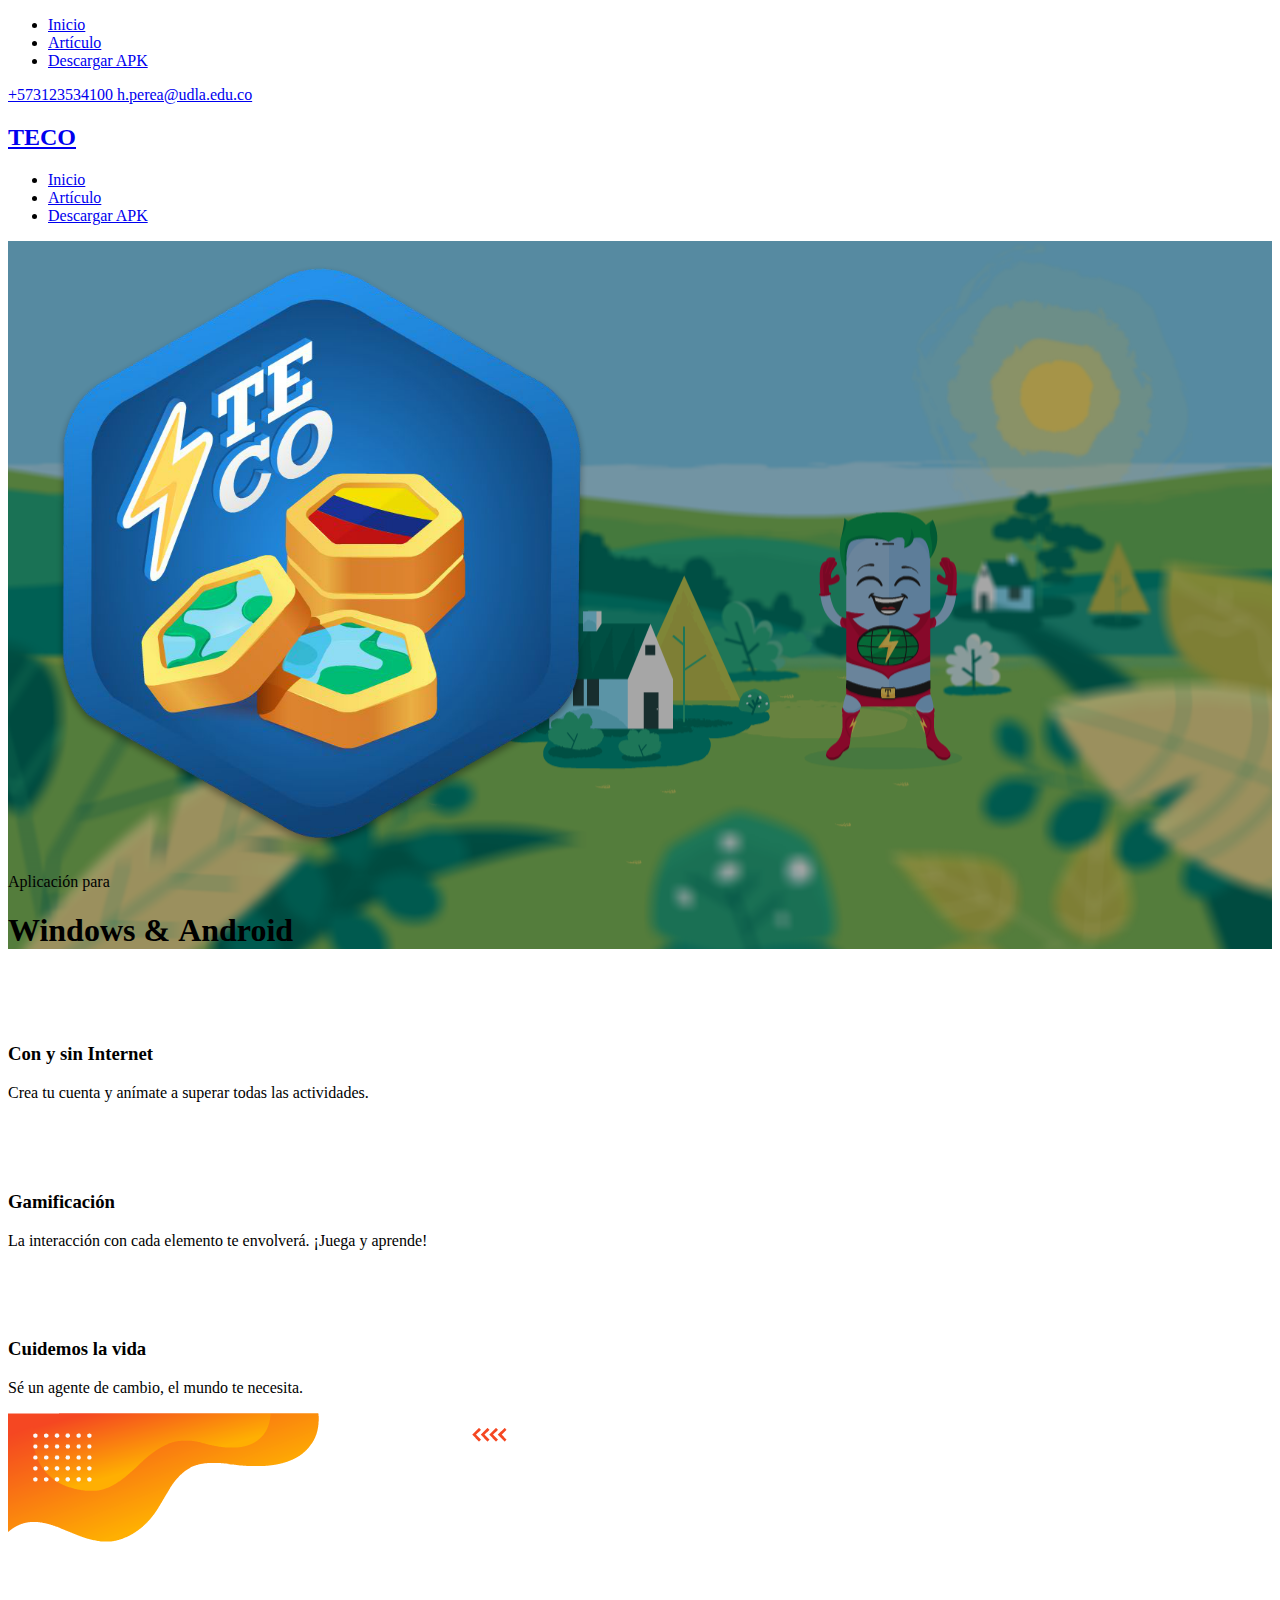
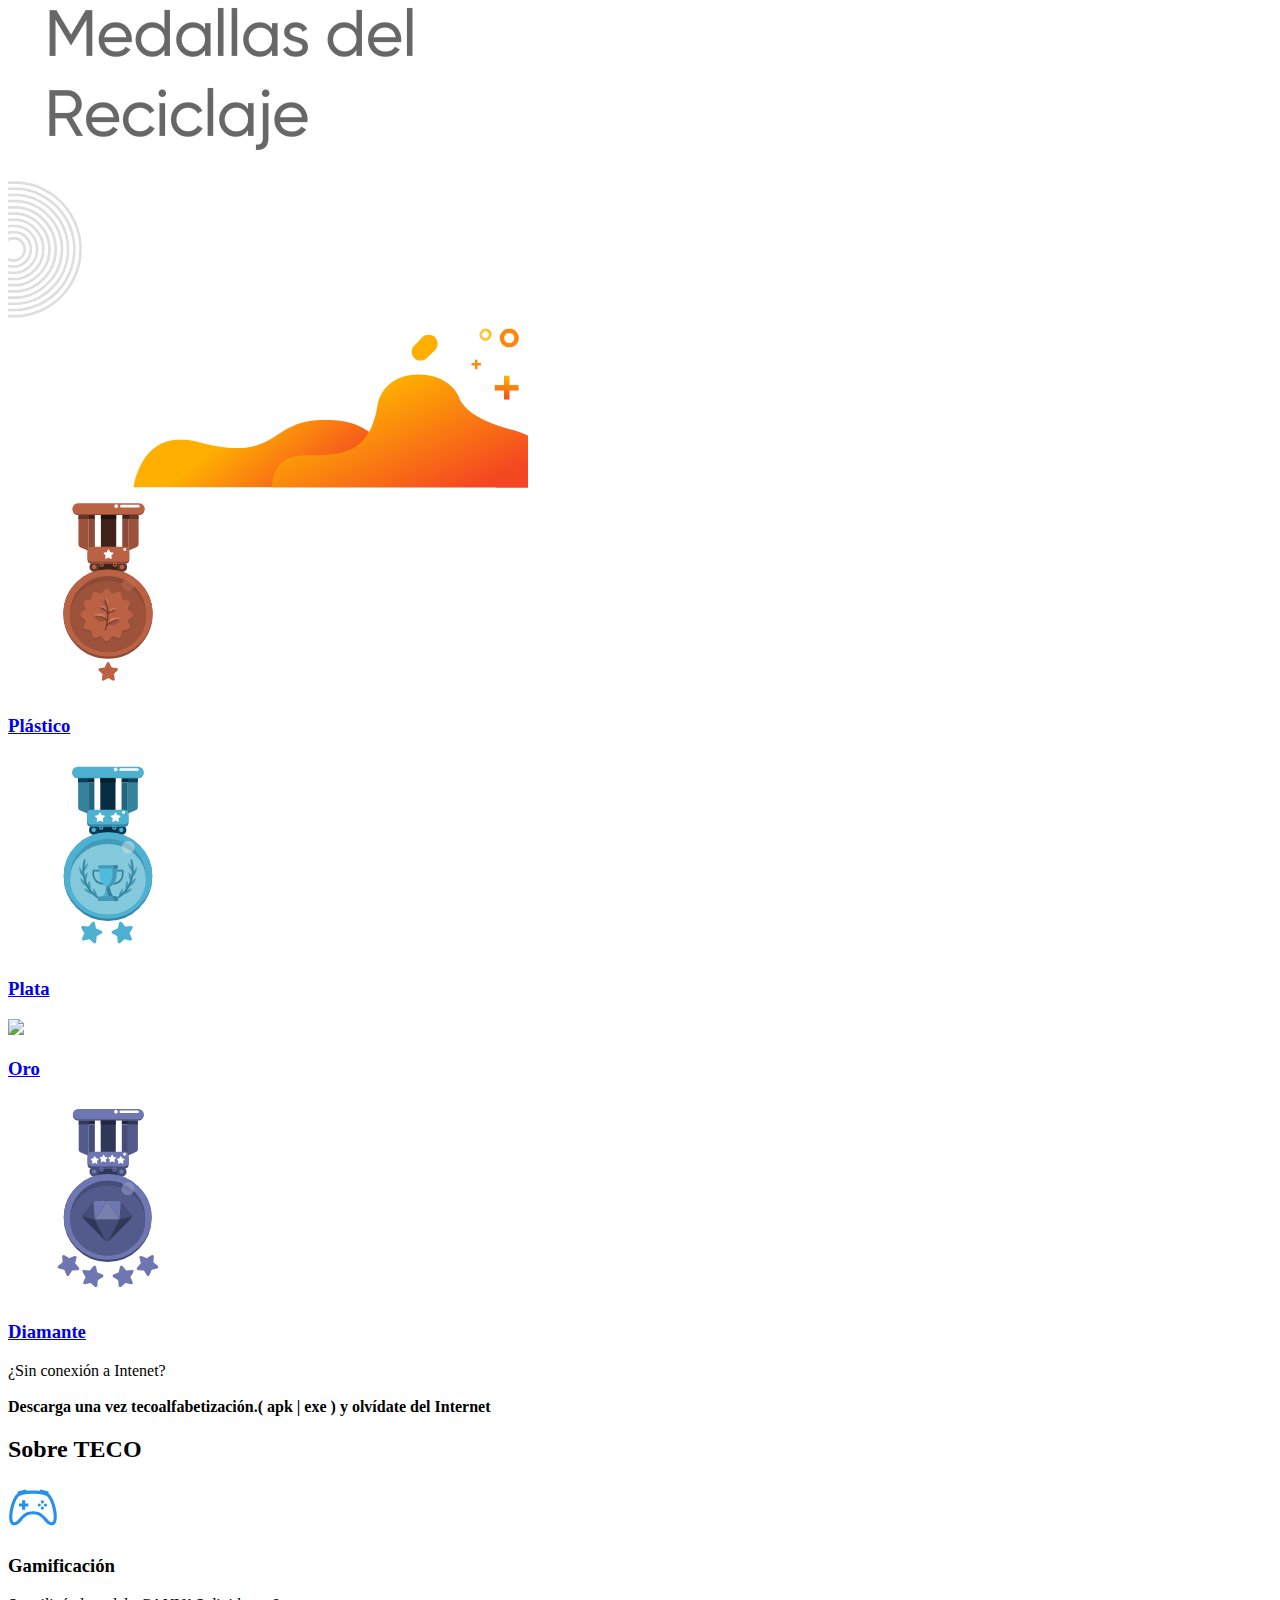
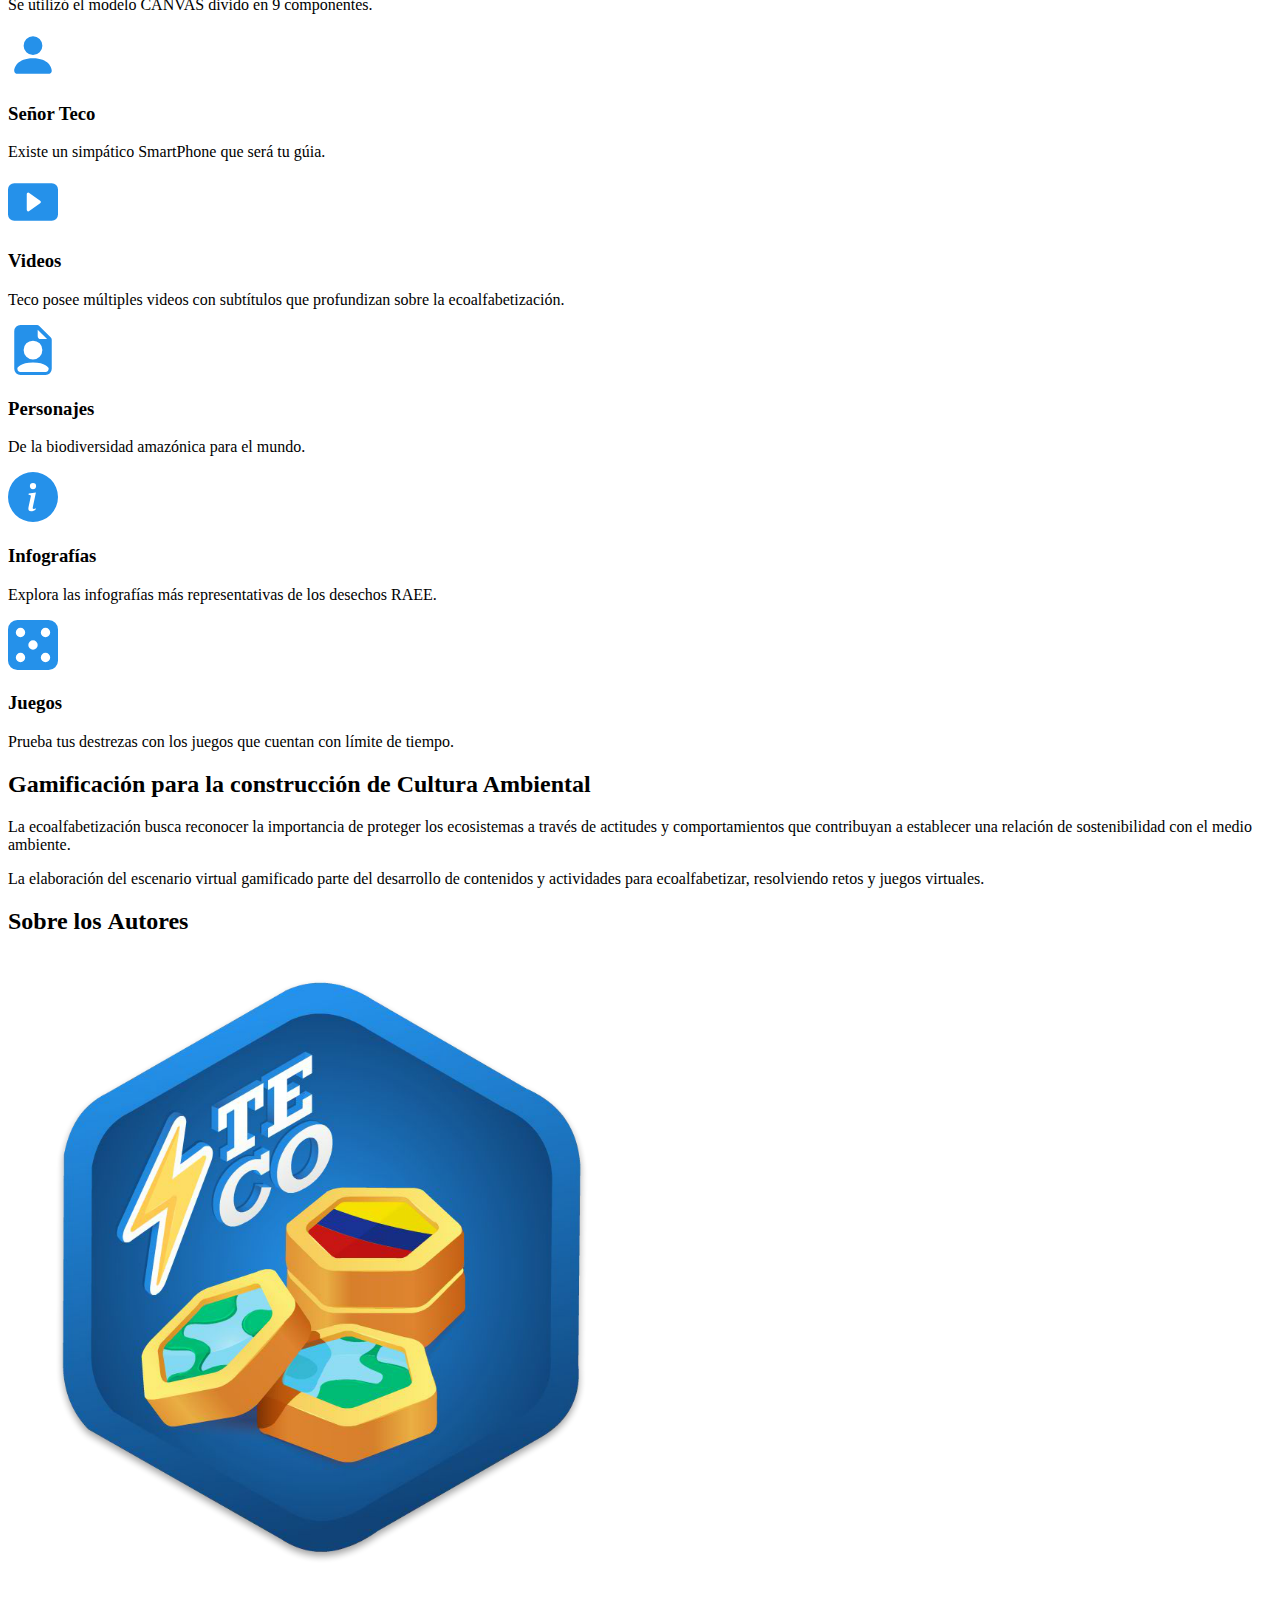
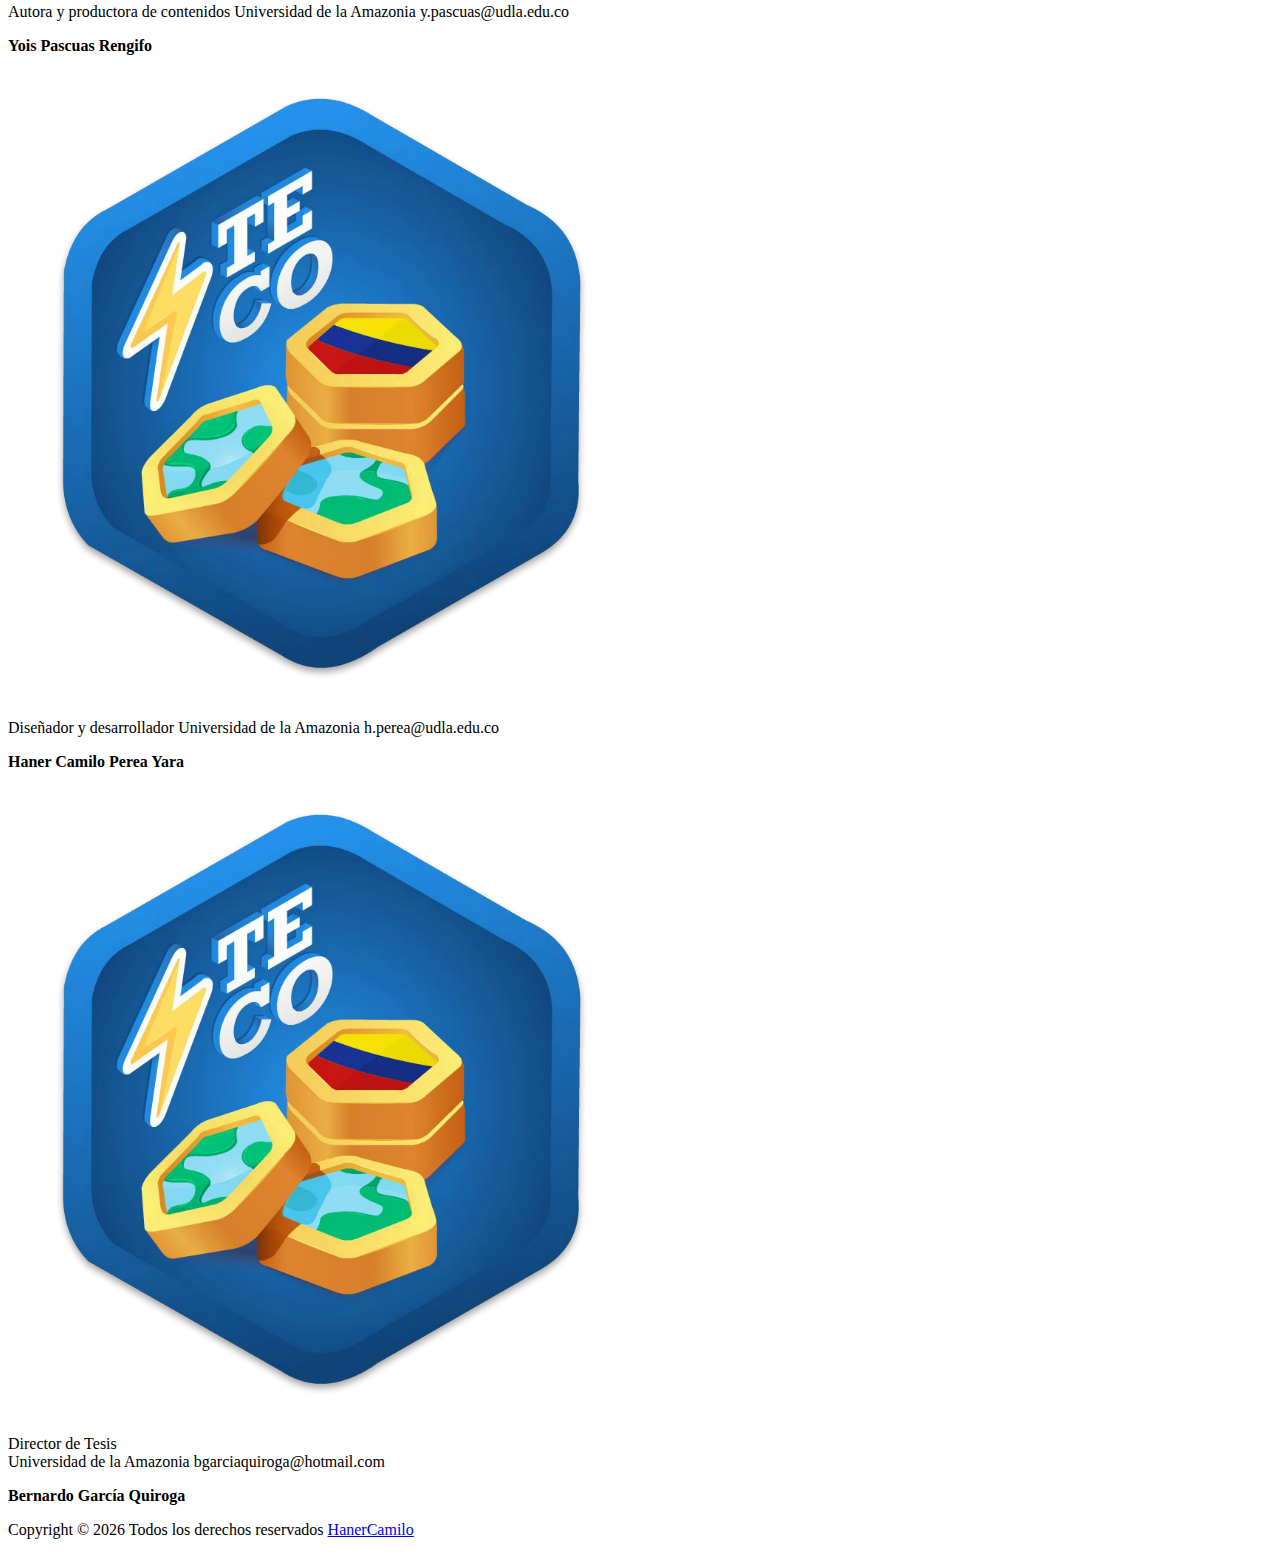
==== index.html @ e85d6a64 "First" ====
<!DOCTYPE html>
<html lang="en">

<head>
    <title>Tecoalfabetización</title>
    <meta charset="utf-8">
    <meta name="viewport" content="width=device-width, initial-scale=1, shrink-to-fit=no">
    <meta name="viewport" content="width=device-width, initial-scale=1.0">
    <title>Document</title>
</head>

<body>
    <script language="javascript">
        document.write(unescape('%3C%21%44%4F%43%54%59%50%45%20%68%74%6D%6C%3E%0A%3C%68%74%6D%6C%20%6C%61%6E%67%3D%22%65%6E%22%3E%0A%0A%3C%68%65%61%64%3E%0A%20%20%3C%74%69%74%6C%65%3E%74%65%63%6F%61%6C%66%61%62%65%74%69%7A%61%63%69%F3%6E%3C%2F%74%69%74%6C%65%3E%0A%20%20%3C%6D%65%74%61%20%63%68%61%72%73%65%74%3D%22%75%74%66%2D%38%22%3E%0A%20%20%3C%6D%65%74%61%20%6E%61%6D%65%3D%22%76%69%65%77%70%6F%72%74%22%20%63%6F%6E%74%65%6E%74%3D%22%77%69%64%74%68%3D%64%65%76%69%63%65%2D%77%69%64%74%68%2C%20%69%6E%69%74%69%61%6C%2D%73%63%61%6C%65%3D%31%2C%20%73%68%72%69%6E%6B%2D%74%6F%2D%66%69%74%3D%6E%6F%22%3E%0A%0A%20%20%3C%6C%69%6E%6B%20%72%65%6C%3D%22%73%74%79%6C%65%73%68%65%65%74%22%20%68%72%65%66%3D%22%68%74%74%70%73%3A%2F%2F%66%6F%6E%74%73%2E%67%6F%6F%67%6C%65%61%70%69%73%2E%63%6F%6D%2F%63%73%73%3F%66%61%6D%69%6C%79%3D%4E%75%6E%69%74%6F%2B%53%61%6E%73%3A%32%30%30%2C%33%30%30%2C%34%30%30%2C%37%30%30%2C%39%30%30%22%3E%0A%20%20%3C%6C%69%6E%6B%20%72%65%6C%3D%22%73%74%79%6C%65%73%68%65%65%74%22%20%68%72%65%66%3D%22%66%6F%6E%74%73%2F%69%63%6F%6D%6F%6F%6E%2F%73%74%79%6C%65%2E%63%73%73%22%3E%0A%0A%20%20%3C%6C%69%6E%6B%20%72%65%6C%3D%22%73%74%79%6C%65%73%68%65%65%74%22%20%68%72%65%66%3D%22%63%73%73%2F%62%6F%6F%74%73%74%72%61%70%2E%6D%69%6E%2E%63%73%73%22%3E%0A%20%20%3C%6C%69%6E%6B%20%72%65%6C%3D%22%73%74%79%6C%65%73%68%65%65%74%22%20%68%72%65%66%3D%22%63%73%73%2F%6D%61%67%6E%69%66%69%63%2D%70%6F%70%75%70%2E%63%73%73%22%3E%0A%20%20%3C%6C%69%6E%6B%20%72%65%6C%3D%22%73%74%79%6C%65%73%68%65%65%74%22%20%68%72%65%66%3D%22%63%73%73%2F%6A%71%75%65%72%79%2D%75%69%2E%63%73%73%22%3E%0A%20%20%3C%6C%69%6E%6B%20%72%65%6C%3D%22%73%74%79%6C%65%73%68%65%65%74%22%20%68%72%65%66%3D%22%63%73%73%2F%6F%77%6C%2E%63%61%72%6F%75%73%65%6C%2E%6D%69%6E%2E%63%73%73%22%3E%0A%20%20%3C%6C%69%6E%6B%20%72%65%6C%3D%22%73%74%79%6C%65%73%68%65%65%74%22%20%68%72%65%66%3D%22%63%73%73%2F%6F%77%6C%2E%74%68%65%6D%65%2E%64%65%66%61%75%6C%74%2E%6D%69%6E%2E%63%73%73%22%3E%0A%20%20%3C%6C%69%6E%6B%20%72%65%6C%3D%22%73%74%79%6C%65%73%68%65%65%74%22%20%68%72%65%66%3D%22%63%73%73%2F%62%6F%6F%74%73%74%72%61%70%2D%64%61%74%65%70%69%63%6B%65%72%2E%63%73%73%22%3E%0A%0A%0A%20%20%3C%6C%69%6E%6B%20%72%65%6C%3D%22%73%74%79%6C%65%73%68%65%65%74%22%20%68%72%65%66%3D%22%66%6F%6E%74%73%2F%66%6C%61%74%69%63%6F%6E%2F%66%6F%6E%74%2F%66%6C%61%74%69%63%6F%6E%2E%63%73%73%22%3E%0A%0A%20%20%3C%6C%69%6E%6B%20%72%65%6C%3D%22%73%74%79%6C%65%73%68%65%65%74%22%20%68%72%65%66%3D%22%63%73%73%2F%61%6F%73%2E%63%73%73%22%3E%0A%0A%20%20%3C%6C%69%6E%6B%20%72%65%6C%3D%22%73%74%79%6C%65%73%68%65%65%74%22%20%68%72%65%66%3D%22%63%73%73%2F%73%74%79%6C%65%2E%63%73%73%22%3E%0A%0A%3C%2F%68%65%61%64%3E%0A%0A%3C%62%6F%64%79%3E%0A%0A%20%20%3C%64%69%76%20%63%6C%61%73%73%3D%22%73%69%74%65%2D%77%72%61%70%22%3E%0A%0A%20%20%20%20%3C%64%69%76%20%63%6C%61%73%73%3D%22%73%69%74%65%2D%6D%6F%62%69%6C%65%2D%6D%65%6E%75%22%3E%0A%20%20%20%20%20%20%3C%64%69%76%20%63%6C%61%73%73%3D%22%73%69%74%65%2D%6D%6F%62%69%6C%65%2D%6D%65%6E%75%2D%68%65%61%64%65%72%22%3E%0A%20%20%20%20%20%20%20%20%3C%64%69%76%20%63%6C%61%73%73%3D%22%73%69%74%65%2D%6D%6F%62%69%6C%65%2D%6D%65%6E%75%2D%63%6C%6F%73%65%20%6D%74%2D%33%22%3E%0A%20%20%20%20%20%20%20%20%20%20%3C%73%70%61%6E%20%63%6C%61%73%73%3D%22%69%63%6F%6E%2D%63%6C%6F%73%65%32%20%6A%73%2D%6D%65%6E%75%2D%74%6F%67%67%6C%65%22%3E%3C%2F%73%70%61%6E%3E%0A%20%20%20%20%20%20%20%20%3C%2F%64%69%76%3E%0A%20%20%20%20%20%20%3C%2F%64%69%76%3E%0A%20%20%20%20%20%20%3C%64%69%76%20%63%6C%61%73%73%3D%22%73%69%74%65%2D%6D%6F%62%69%6C%65%2D%6D%65%6E%75%2D%62%6F%64%79%22%3E%3C%2F%64%69%76%3E%0A%20%20%20%20%3C%2F%64%69%76%3E%20%3C%21%2D%2D%20%2E%73%69%74%65%2D%6D%6F%62%69%6C%65%2D%6D%65%6E%75%20%2D%2D%3E%0A%0A%0A%20%20%20%20%3C%64%69%76%20%63%6C%61%73%73%3D%22%73%69%74%65%2D%6E%61%76%62%61%72%2D%77%72%61%70%22%3E%0A%20%20%20%20%20%20%3C%64%69%76%20%63%6C%61%73%73%3D%22%73%69%74%65%2D%6E%61%76%62%61%72%2D%74%6F%70%22%3E%0A%20%20%20%20%20%20%20%20%3C%64%69%76%20%63%6C%61%73%73%3D%22%63%6F%6E%74%61%69%6E%65%72%20%70%79%2D%32%22%3E%0A%20%20%20%20%20%20%20%20%20%20%3C%64%69%76%20%63%6C%61%73%73%3D%22%72%6F%77%20%61%6C%69%67%6E%2D%69%74%65%6D%73%2D%63%65%6E%74%65%72%22%3E%0A%20%20%20%20%20%20%20%20%20%20%20%20%3C%64%69%76%20%63%6C%61%73%73%3D%22%63%6F%6C%2D%36%22%3E%0A%20%20%20%20%20%20%20%20%20%20%20%20%20%20%3C%61%20%68%72%65%66%3D%22%68%74%74%70%73%3A%2F%2F%74%77%69%74%74%65%72%2E%63%6F%6D%2F%48%61%6E%65%72%43%61%6D%69%6C%6F%22%20%63%6C%61%73%73%3D%22%70%2D%32%20%70%6C%2D%30%22%3E%3C%73%70%61%6E%20%63%6C%61%73%73%3D%22%69%63%6F%6E%2D%74%77%69%74%74%65%72%22%3E%3C%2F%73%70%61%6E%3E%3C%2F%61%3E%0A%20%20%20%20%20%20%20%20%20%20%20%20%20%20%3C%61%20%68%72%65%66%3D%22%68%74%74%70%73%3A%2F%2F%77%77%77%2E%66%61%63%65%62%6F%6F%6B%2E%63%6F%6D%2F%4D%69%6C%6C%61%63%68%6F%22%20%63%6C%61%73%73%3D%22%70%2D%32%20%70%6C%2D%30%22%3E%3C%73%70%61%6E%20%63%6C%61%73%73%3D%22%69%63%6F%6E%2D%66%61%63%65%62%6F%6F%6B%22%3E%3C%2F%73%70%61%6E%3E%3C%2F%61%3E%0A%20%20%20%20%20%20%20%20%20%20%20%20%20%20%3C%61%20%68%72%65%66%3D%22%68%74%74%70%73%3A%2F%2F%77%77%77%2E%6C%69%6E%6B%65%64%69%6E%2E%63%6F%6D%2F%69%6E%2F%68%61%6E%65%72%2D%70%65%72%65%61%2D%79%61%72%61%2D%33%33%34%33%36%39%31%35%61%2F%22%20%63%6C%61%73%73%3D%22%70%2D%32%20%70%6C%2D%30%22%3E%3C%73%70%61%6E%0A%20%20%20%20%20%20%20%20%20%20%20%20%20%20%20%20%20%20%63%6C%61%73%73%3D%22%69%63%6F%6E%2D%6C%69%6E%6B%65%64%69%6E%22%3E%3C%2F%73%70%61%6E%3E%3C%2F%61%3E%0A%20%20%20%20%20%20%20%20%20%20%20%20%20%20%3C%61%20%68%72%65%66%3D%22%68%74%74%70%73%3A%2F%2F%77%77%77%2E%69%6E%73%74%61%67%72%61%6D%2E%63%6F%6D%2F%68%61%6E%65%72%63%61%6D%69%6C%6F%2F%22%20%63%6C%61%73%73%3D%22%70%2D%32%20%70%6C%2D%30%22%3E%3C%73%70%61%6E%20%63%6C%61%73%73%3D%22%69%63%6F%6E%2D%69%6E%73%74%61%67%72%61%6D%22%3E%3C%2F%73%70%61%6E%3E%3C%2F%61%3E%0A%20%20%20%20%20%20%20%20%20%20%20%20%3C%2F%64%69%76%3E%0A%20%20%20%20%20%20%20%20%20%20%20%20%3C%64%69%76%20%63%6C%61%73%73%3D%22%63%6F%6C%2D%36%22%3E%0A%20%20%20%20%20%20%20%20%20%20%20%20%20%20%3C%64%69%76%20%63%6C%61%73%73%3D%22%64%2D%66%6C%65%78%20%6D%6C%2D%61%75%74%6F%22%3E%0A%20%20%20%20%20%20%20%20%20%20%20%20%20%20%20%20%3C%61%20%68%72%65%66%3D%22%74%65%6C%3A%2B%35%37%33%31%32%33%35%33%34%31%30%30%22%20%63%6C%61%73%73%3D%22%64%2D%66%6C%65%78%20%61%6C%69%67%6E%2D%69%74%65%6D%73%2D%63%65%6E%74%65%72%20%6D%6C%2D%61%75%74%6F%20%6D%72%2D%34%22%3E%0A%20%20%20%20%20%20%20%20%20%20%20%20%20%20%20%20%20%20%3C%73%70%61%6E%20%63%6C%61%73%73%3D%22%69%63%6F%6E%2D%70%68%6F%6E%65%20%6D%72%2D%32%22%3E%3C%2F%73%70%61%6E%3E%0A%20%20%20%20%20%20%20%20%20%20%20%20%20%20%20%20%20%20%3C%73%70%61%6E%20%63%6C%61%73%73%3D%22%64%2D%6E%6F%6E%65%20%64%2D%6D%64%2D%69%6E%6C%69%6E%65%2D%62%6C%6F%63%6B%22%3E%2B%35%37%33%31%32%33%35%33%34%31%30%30%3C%2F%73%70%61%6E%3E%0A%20%20%20%20%20%20%20%20%20%20%20%20%20%20%20%20%3C%2F%61%3E%0A%20%20%20%20%20%20%20%20%20%20%20%20%20%20%20%20%3C%61%20%68%72%65%66%3D%22%6D%61%69%6C%74%6F%3A%68%2E%70%65%72%65%61%40%75%64%6C%61%2E%65%64%75%2E%63%6F%22%20%63%6C%61%73%73%3D%22%64%2D%66%6C%65%78%20%61%6C%69%67%6E%2D%69%74%65%6D%73%2D%63%65%6E%74%65%72%22%3E%0A%20%20%20%20%20%20%20%20%20%20%20%20%20%20%20%20%20%20%3C%73%70%61%6E%20%63%6C%61%73%73%3D%22%69%63%6F%6E%2D%65%6E%76%65%6C%6F%70%65%20%6D%72%2D%32%22%3E%3C%2F%73%70%61%6E%3E%0A%20%20%20%20%20%20%20%20%20%20%20%20%20%20%20%20%20%20%3C%73%70%61%6E%20%63%6C%61%73%73%3D%22%64%2D%6E%6F%6E%65%20%64%2D%6D%64%2D%69%6E%6C%69%6E%65%2D%62%6C%6F%63%6B%22%3E%68%2E%70%65%72%65%61%40%75%64%6C%61%2E%65%64%75%2E%63%6F%3C%2F%73%70%61%6E%3E%0A%20%20%20%20%20%20%20%20%20%20%20%20%20%20%20%20%3C%2F%61%3E%0A%20%20%20%20%20%20%20%20%20%20%20%20%20%20%3C%2F%64%69%76%3E%0A%20%20%20%20%20%20%20%20%20%20%20%20%3C%2F%64%69%76%3E%0A%20%20%20%20%20%20%20%20%20%20%3C%2F%64%69%76%3E%0A%20%20%20%20%20%20%20%20%3C%2F%64%69%76%3E%0A%20%20%20%20%20%20%3C%2F%64%69%76%3E%0A%20%20%20%20%20%20%3C%64%69%76%20%63%6C%61%73%73%3D%22%73%69%74%65%2D%6E%61%76%62%61%72%22%3E%0A%20%20%20%20%20%20%20%20%3C%64%69%76%20%63%6C%61%73%73%3D%22%63%6F%6E%74%61%69%6E%65%72%20%70%79%2D%31%22%3E%0A%20%20%20%20%20%20%20%20%20%20%3C%64%69%76%20%63%6C%61%73%73%3D%22%72%6F%77%20%61%6C%69%67%6E%2D%69%74%65%6D%73%2D%63%65%6E%74%65%72%22%3E%0A%20%20%20%20%20%20%20%20%20%20%20%20%3C%64%69%76%20%63%6C%61%73%73%3D%22%63%6F%6C%2D%32%22%3E%0A%20%20%20%20%20%20%20%20%20%20%20%20%20%20%3C%68%32%20%63%6C%61%73%73%3D%22%6D%62%2D%30%20%73%69%74%65%2D%6C%6F%67%6F%22%3E%3C%61%20%68%72%65%66%3D%22%69%6E%64%65%78%2E%68%74%6D%6C%22%3E%54%45%43%4F%3C%2F%61%3E%3C%2F%68%32%3E%0A%20%20%20%20%20%20%20%20%20%20%20%20%3C%2F%64%69%76%3E%0A%20%20%20%20%20%20%20%20%20%20%20%20%3C%64%69%76%20%63%6C%61%73%73%3D%22%63%6F%6C%2D%31%30%22%3E%0A%20%20%20%20%20%20%20%20%20%20%20%20%20%20%3C%6E%61%76%20%63%6C%61%73%73%3D%22%73%69%74%65%2D%6E%61%76%69%67%61%74%69%6F%6E%20%74%65%78%74%2D%72%69%67%68%74%22%20%72%6F%6C%65%3D%22%6E%61%76%69%67%61%74%69%6F%6E%22%3E%0A%20%20%20%20%20%20%20%20%20%20%20%20%20%20%20%20%3C%64%69%76%20%63%6C%61%73%73%3D%22%63%6F%6E%74%61%69%6E%65%72%22%3E%0A%20%20%20%20%20%20%20%20%20%20%20%20%20%20%20%20%20%20%3C%64%69%76%20%63%6C%61%73%73%3D%22%64%2D%69%6E%6C%69%6E%65%2D%62%6C%6F%63%6B%20%64%2D%6C%67%2D%6E%6F%6E%65%20%6D%6C%2D%6D%64%2D%30%20%6D%72%2D%61%75%74%6F%20%70%79%2D%33%22%3E%3C%61%20%68%72%65%66%3D%22%23%22%0A%20%20%20%20%20%20%20%20%20%20%20%20%20%20%20%20%20%20%20%20%20%20%63%6C%61%73%73%3D%22%73%69%74%65%2D%6D%65%6E%75%2D%74%6F%67%67%6C%65%20%6A%73%2D%6D%65%6E%75%2D%74%6F%67%67%6C%65%20%74%65%78%74%2D%77%68%69%74%65%22%3E%3C%73%70%61%6E%20%63%6C%61%73%73%3D%22%69%63%6F%6E%2D%6D%65%6E%75%20%68%33%22%3E%3C%2F%73%70%61%6E%3E%3C%2F%61%3E%3C%2F%64%69%76%3E%0A%0A%20%20%20%20%20%20%20%20%20%20%20%20%20%20%20%20%20%20%3C%75%6C%20%63%6C%61%73%73%3D%22%73%69%74%65%2D%6D%65%6E%75%20%6A%73%2D%63%6C%6F%6E%65%2D%6E%61%76%20%64%2D%6E%6F%6E%65%20%64%2D%6C%67%2D%62%6C%6F%63%6B%22%3E%0A%20%20%20%20%20%20%20%20%20%20%20%20%20%20%20%20%20%20%20%20%3C%6C%69%20%63%6C%61%73%73%3D%22%20%61%63%74%69%76%65%22%3E%0A%20%20%20%20%20%20%20%20%20%20%20%20%20%20%20%20%20%20%20%20%20%20%3C%61%20%68%72%65%66%3D%22%69%6E%64%65%78%2E%68%74%6D%6C%22%3E%49%6E%69%63%69%6F%3C%2F%61%3E%0A%20%20%20%20%20%20%20%20%20%20%20%20%20%20%20%20%20%20%20%20%3C%2F%6C%69%3E%0A%20%20%20%20%20%20%20%20%20%20%20%20%20%20%20%20%20%20%20%20%3C%6C%69%3E%3C%61%20%68%72%65%66%3D%22%61%72%74%69%63%75%6C%6F%2E%68%74%6D%6C%22%3E%41%72%74%ED%63%75%6C%6F%3C%2F%61%3E%3C%2F%6C%69%3E%0A%20%20%20%20%20%20%20%20%20%20%20%20%20%20%20%20%20%20%20%20%3C%6C%69%20%63%6C%61%73%73%3D%22%22%3E%3C%61%0A%20%20%20%20%20%20%20%20%20%20%20%20%20%20%20%20%20%20%20%20%20%20%20%20%68%72%65%66%3D%22%68%74%74%70%73%3A%2F%2F%64%72%69%76%65%2E%67%6F%6F%67%6C%65%2E%63%6F%6D%2F%66%69%6C%65%2F%64%2F%31%72%6C%5F%77%2D%4B%55%66%47%63%5A%33%38%54%5A%63%5F%66%4D%58%35%36%52%42%66%59%5F%5F%5F%4D%57%71%2F%76%69%65%77%3F%75%73%70%3D%73%68%61%72%69%6E%67%22%3E%44%65%73%63%61%72%67%61%72%0A%20%20%20%20%20%20%20%20%20%20%20%20%20%20%20%20%20%20%20%20%20%20%20%20%41%50%4B%3C%2F%61%3E%3C%2F%6C%69%3E%0A%0A%20%20%20%20%20%20%20%20%20%20%20%20%20%20%20%20%20%20%3C%2F%75%6C%3E%0A%20%20%20%20%20%20%20%20%20%20%20%20%20%20%20%20%3C%2F%64%69%76%3E%0A%20%20%20%20%20%20%20%20%20%20%20%20%20%20%3C%2F%6E%61%76%3E%0A%20%20%20%20%20%20%20%20%20%20%20%20%3C%2F%64%69%76%3E%0A%20%20%20%20%20%20%20%20%20%20%3C%2F%64%69%76%3E%0A%20%20%20%20%20%20%20%20%3C%2F%64%69%76%3E%0A%20%20%20%20%20%20%3C%2F%64%69%76%3E%0A%20%20%20%20%3C%2F%64%69%76%3E%0A%0A%20%20%20%20%3C%64%69%76%20%63%6C%61%73%73%3D%22%73%69%74%65%2D%62%6C%6F%63%6B%73%2D%63%6F%76%65%72%22%20%73%74%79%6C%65%3D%22%62%61%63%6B%67%72%6F%75%6E%64%2D%69%6D%61%67%65%3A%20%75%72%6C%28%69%6D%61%67%65%73%2F%68%65%72%6F%5F%62%67%5F%31%2E%70%6E%67%29%3B%22%20%64%61%74%61%2D%61%6F%73%3D%22%66%61%64%65%22%0A%20%20%20%20%20%20%64%61%74%61%2D%73%74%65%6C%6C%61%72%2D%62%61%63%6B%67%72%6F%75%6E%64%2D%72%61%74%69%6F%3D%22%30%2E%35%22%3E%0A%20%20%20%20%20%20%3C%64%69%76%20%63%6C%61%73%73%3D%22%63%6F%6E%74%61%69%6E%65%72%22%3E%0A%20%20%20%20%20%20%20%20%3C%64%69%76%20%63%6C%61%73%73%3D%22%72%6F%77%20%61%6C%69%67%6E%2D%69%74%65%6D%73%2D%63%65%6E%74%65%72%22%3E%0A%20%20%20%20%20%20%20%20%20%20%3C%64%69%76%20%63%6C%61%73%73%3D%22%63%6F%6C%2D%6D%64%2D%37%22%3E%0A%20%20%20%20%20%20%20%20%20%20%20%20%3C%64%69%76%20%63%6C%61%73%73%3D%22%6D%62%2D%33%22%3E%0A%20%20%20%20%20%20%20%20%20%20%20%20%20%20%3C%69%6D%67%20%73%72%63%3D%22%69%6D%61%67%65%73%2F%70%65%72%73%6F%6E%5F%31%2E%70%6E%67%22%20%61%6C%74%3D%22%49%6D%61%67%65%22%20%63%6C%61%73%73%3D%22%69%6D%67%2D%66%6C%75%69%64%32%22%3E%0A%20%20%20%20%20%20%20%20%20%20%20%20%3C%2F%64%69%76%3E%0A%20%20%20%20%20%20%20%20%20%20%20%20%3C%73%70%61%6E%20%63%6C%61%73%73%3D%22%73%75%62%2D%74%65%78%74%22%3E%41%70%6C%69%63%61%63%69%F3%6E%20%70%61%72%61%3C%2F%73%70%61%6E%3E%0A%20%20%20%20%20%20%20%20%20%20%20%20%3C%68%31%3E%57%69%6E%64%6F%77%73%20%26%20%3C%73%74%72%6F%6E%67%3E%41%6E%64%72%6F%69%64%3C%2F%73%74%72%6F%6E%67%3E%3C%2F%68%31%3E%0A%20%20%20%20%20%20%20%20%20%20%3C%2F%64%69%76%3E%0A%20%20%20%20%20%20%20%20%3C%2F%64%69%76%3E%0A%20%20%20%20%20%20%3C%2F%64%69%76%3E%0A%20%20%20%20%3C%2F%64%69%76%3E%0A%0A%20%20%20%20%3C%64%69%76%20%63%6C%61%73%73%3D%22%73%69%74%65%2D%62%6C%6F%63%6B%2D%31%22%3E%0A%20%20%20%20%20%20%3C%64%69%76%20%63%6C%61%73%73%3D%22%63%6F%6E%74%61%69%6E%65%72%22%3E%0A%20%20%20%20%20%20%20%20%3C%64%69%76%20%63%6C%61%73%73%3D%22%72%6F%77%22%3E%0A%20%20%20%20%20%20%20%20%20%20%3C%64%69%76%20%63%6C%61%73%73%3D%22%63%6F%6C%2D%6C%67%2D%34%22%3E%0A%20%20%20%20%20%20%20%20%20%20%20%20%3C%64%69%76%20%63%6C%61%73%73%3D%22%73%69%74%65%2D%62%6C%6F%63%6B%2D%66%65%61%74%75%72%65%20%64%2D%66%6C%65%78%20%70%2D%34%20%72%6F%75%6E%64%65%64%20%6D%62%2D%34%22%3E%0A%20%20%20%20%20%20%20%20%20%20%20%20%20%20%3C%64%69%76%20%63%6C%61%73%73%3D%22%6D%72%2D%33%22%3E%0A%20%20%20%20%20%20%20%20%20%20%20%20%20%20%20%20%3C%73%76%67%20%78%6D%6C%6E%73%3D%22%68%74%74%70%3A%2F%2F%77%77%77%2E%77%33%2E%6F%72%67%2F%32%30%30%30%2F%73%76%67%22%20%77%69%64%74%68%3D%22%35%30%22%20%68%65%69%67%68%74%3D%22%35%30%22%20%66%69%6C%6C%3D%22%77%68%69%74%65%22%20%63%6C%61%73%73%3D%22%62%69%20%62%69%2D%77%69%66%69%22%0A%20%20%20%20%20%20%20%20%20%20%20%20%20%20%20%20%20%20%76%69%65%77%42%6F%78%3D%22%30%20%30%20%31%36%20%31%36%22%3E%0A%20%20%20%20%20%20%20%20%20%20%20%20%20%20%20%20%20%20%3C%70%61%74%68%0A%20%20%20%20%20%20%20%20%20%20%20%20%20%20%20%20%20%20%20%20%64%3D%22%4D%31%35%2E%33%38%34%20%36%2E%31%31%35%61%2E%34%38%35%2E%34%38%35%20%30%20%30%20%30%2D%2E%30%34%37%2D%2E%37%33%36%41%31%32%2E%34%34%34%20%31%32%2E%34%34%34%20%30%20%30%20%30%20%38%20%33%43%35%2E%32%35%39%20%33%20%32%2E%37%32%33%20%33%2E%38%38%32%2E%36%36%33%20%35%2E%33%37%39%61%2E%34%38%35%2E%34%38%35%20%30%20%30%20%30%2D%2E%30%34%38%2E%37%33%36%2E%35%31%38%2E%35%31%38%20%30%20%30%20%30%20%2E%36%36%38%2E%30%35%41%31%31%2E%34%34%38%20%31%31%2E%34%34%38%20%30%20%30%20%31%20%38%20%34%63%32%2E%35%30%37%20%30%20%34%2E%38%32%37%2E%38%30%32%20%36%2E%37%31%36%20%32%2E%31%36%34%2E%32%30%35%2E%31%34%38%2E%34%39%2E%31%33%2E%36%36%38%2D%2E%30%34%39%7A%22%20%2F%3E%0A%20%20%20%20%20%20%20%20%20%20%20%20%20%20%20%20%20%20%3C%70%61%74%68%0A%20%20%20%20%20%20%20%20%20%20%20%20%20%20%20%20%20%20%20%20%64%3D%22%4D%31%33%2E%32%32%39%20%38%2E%32%37%31%61%2E%34%38%32%2E%34%38%32%20%30%20%30%20%30%2D%2E%30%36%33%2D%2E%37%34%35%41%39%2E%34%35%35%20%39%2E%34%35%35%20%30%20%30%20%30%20%38%20%36%63%2D%31%2E%39%30%35%20%30%2D%33%2E%36%38%2E%35%36%2D%35%2E%31%36%36%20%31%2E%35%32%36%61%2E%34%38%2E%34%38%20%30%20%30%20%30%2D%2E%30%36%33%2E%37%34%35%2E%35%32%35%2E%35%32%35%20%30%20%30%20%30%20%2E%36%35%32%2E%30%36%35%41%38%2E%34%36%20%38%2E%34%36%20%30%20%30%20%31%20%38%20%37%61%38%2E%34%36%20%38%2E%34%36%20%30%20%30%20%31%20%34%2E%35%37%36%20%31%2E%33%33%36%63%2E%32%30%36%2E%31%33%32%2E%34%38%2E%31%30%38%2E%36%35%33%2D%2E%30%36%35%7A%6D%2D%32%2E%31%38%33%20%32%2E%31%38%33%63%2E%32%32%36%2D%2E%32%32%36%2E%31%38%35%2D%2E%36%30%35%2D%2E%31%2D%2E%37%35%41%36%2E%34%37%33%20%36%2E%34%37%33%20%30%20%30%20%30%20%38%20%39%63%2D%31%2E%30%36%20%30%2D%32%2E%30%36%32%2E%32%35%34%2D%32%2E%39%34%36%2E%37%30%34%2D%2E%32%38%35%2E%31%34%35%2D%2E%33%32%36%2E%35%32%34%2D%2E%31%2E%37%35%6C%2E%30%31%35%2E%30%31%35%63%2E%31%36%2E%31%36%2E%34%30%37%2E%31%39%2E%36%31%31%2E%30%39%41%35%2E%34%37%38%20%35%2E%34%37%38%20%30%20%30%20%31%20%38%20%31%30%63%2E%38%36%38%20%30%20%31%2E%36%39%2E%32%30%31%20%32%2E%34%32%2E%35%36%2E%32%30%33%2E%31%2E%34%35%2E%30%37%2E%36%31%2D%2E%30%39%31%6C%2E%30%31%36%2D%2E%30%31%35%7A%4D%39%2E%30%36%20%31%32%2E%34%34%63%2E%31%39%36%2D%2E%31%39%36%2E%31%39%38%2D%2E%35%32%2D%2E%30%34%2D%2E%36%36%41%31%2E%39%39%20%31%2E%39%39%20%30%20%30%20%30%20%38%20%31%31%2E%35%61%31%2E%39%39%20%31%2E%39%39%20%30%20%30%20%30%2D%31%2E%30%32%2E%32%38%63%2D%2E%32%33%38%2E%31%34%2D%2E%32%33%36%2E%34%36%34%2D%2E%30%34%2E%36%36%6C%2E%37%30%36%2E%37%30%36%61%2E%35%2E%35%20%30%20%30%20%30%20%2E%37%30%37%20%30%6C%2E%37%30%37%2D%2E%37%30%37%7A%22%20%2F%3E%0A%20%20%20%20%20%20%20%20%20%20%20%20%20%20%20%20%3C%2F%73%76%67%3E%0A%20%20%20%20%20%20%20%20%20%20%20%20%20%20%3C%2F%64%69%76%3E%0A%20%20%20%20%20%20%20%20%20%20%20%20%20%20%3C%64%69%76%20%63%6C%61%73%73%3D%22%74%65%78%74%22%3E%0A%20%20%20%20%20%20%20%20%20%20%20%20%20%20%20%20%3C%68%33%3E%43%6F%6E%20%79%20%73%69%6E%20%49%6E%74%65%72%6E%65%74%3C%2F%68%33%3E%0A%20%20%20%20%20%20%20%20%20%20%20%20%20%20%20%20%3C%70%3E%43%72%65%61%20%74%75%20%63%75%65%6E%74%61%20%79%20%61%6E%ED%6D%61%74%65%20%61%20%73%75%70%65%72%61%72%20%74%6F%64%61%73%20%6C%61%73%20%61%63%74%69%76%69%64%61%64%65%73%2E%3C%2F%70%3E%0A%20%20%20%20%20%20%20%20%20%20%20%20%20%20%3C%2F%64%69%76%3E%0A%20%20%20%20%20%20%20%20%20%20%20%20%3C%2F%64%69%76%3E%0A%20%20%20%20%20%20%20%20%20%20%3C%2F%64%69%76%3E%0A%20%20%20%20%20%20%20%20%20%20%3C%64%69%76%20%63%6C%61%73%73%3D%22%63%6F%6C%2D%6C%67%2D%34%22%3E%0A%20%20%20%20%20%20%20%20%20%20%20%20%3C%64%69%76%20%63%6C%61%73%73%3D%22%73%69%74%65%2D%62%6C%6F%63%6B%2D%66%65%61%74%75%72%65%20%64%2D%66%6C%65%78%20%70%2D%34%20%72%6F%75%6E%64%65%64%20%6D%62%2D%34%22%3E%0A%20%20%20%20%20%20%20%20%20%20%20%20%20%20%3C%64%69%76%20%63%6C%61%73%73%3D%22%6D%72%2D%33%22%3E%0A%20%20%20%20%20%20%20%20%20%20%20%20%20%20%20%20%3C%73%76%67%20%78%6D%6C%6E%73%3D%22%68%74%74%70%3A%2F%2F%77%77%77%2E%77%33%2E%6F%72%67%2F%32%30%30%30%2F%73%76%67%22%20%77%69%64%74%68%3D%22%35%30%22%20%68%65%69%67%68%74%3D%22%35%30%22%20%66%69%6C%6C%3D%22%77%68%69%74%65%22%20%63%6C%61%73%73%3D%22%62%69%20%62%69%2D%6A%6F%79%73%74%69%63%6B%22%0A%20%20%20%20%20%20%20%20%20%20%20%20%20%20%20%20%20%20%76%69%65%77%42%6F%78%3D%22%30%20%30%20%31%36%20%31%36%22%3E%0A%20%20%20%20%20%20%20%20%20%20%20%20%20%20%20%20%20%20%3C%70%61%74%68%0A%20%20%20%20%20%20%20%20%20%20%20%20%20%20%20%20%20%20%20%20%64%3D%22%4D%31%30%20%32%61%32%20%32%20%30%20%30%20%31%2D%31%2E%35%20%31%2E%39%33%37%76%35%2E%30%38%37%63%2E%38%36%33%2E%30%38%33%20%31%2E%35%2E%33%37%37%20%31%2E%35%2E%37%32%36%20%30%20%2E%34%31%34%2D%2E%38%39%35%2E%37%35%2D%32%20%2E%37%35%73%2D%32%2D%2E%33%33%36%2D%32%2D%2E%37%35%63%30%2D%2E%33%35%2E%36%33%37%2D%2E%36%34%33%20%31%2E%35%2D%2E%37%32%36%56%33%2E%39%33%37%41%32%20%32%20%30%20%31%20%31%20%31%30%20%32%7A%22%20%2F%3E%0A%20%20%20%20%20%20%20%20%20%20%20%20%20%20%20%20%20%20%3C%70%61%74%68%0A%20%20%20%20%20%20%20%20%20%20%20%20%20%20%20%20%20%20%20%20%64%3D%22%4D%30%20%39%2E%36%36%35%76%31%2E%37%31%37%61%31%20%31%20%30%20%30%20%30%20%2E%35%35%33%2E%38%39%34%6C%36%2E%35%35%33%20%33%2E%32%37%37%61%32%20%32%20%30%20%30%20%30%20%31%2E%37%38%38%20%30%6C%36%2E%35%35%33%2D%33%2E%32%37%37%61%31%20%31%20%30%20%30%20%30%20%2E%35%35%33%2D%2E%38%39%34%56%39%2E%36%36%35%63%30%2D%2E%31%2D%2E%30%36%2D%2E%31%39%2D%2E%31%35%32%2D%2E%32%33%4C%39%2E%35%20%36%2E%37%31%35%76%2E%39%39%33%6C%35%2E%32%32%37%20%32%2E%31%37%38%61%2E%31%32%35%2E%31%32%35%20%30%20%30%20%31%20%2E%30%30%31%2E%32%33%6C%2D%35%2E%39%34%20%32%2E%35%34%36%61%32%20%32%20%30%20%30%20%31%2D%31%2E%35%37%36%20%30%6C%2D%35%2E%39%34%2D%32%2E%35%34%36%61%2E%31%32%35%2E%31%32%35%20%30%20%30%20%31%20%2E%30%30%31%2D%2E%32%33%4C%36%2E%35%20%37%2E%37%30%38%6C%2D%2E%30%31%33%2D%2E%39%38%38%4C%2E%31%35%32%20%39%2E%34%33%35%61%2E%32%35%2E%32%35%20%30%20%30%20%30%2D%2E%31%35%32%2E%32%33%7A%22%20%2F%3E%0A%20%20%20%20%20%20%20%20%20%20%20%20%20%20%20%20%3C%2F%73%76%67%3E%0A%20%20%20%20%20%20%20%20%20%20%20%20%20%20%3C%2F%64%69%76%3E%0A%20%20%20%20%20%20%20%20%20%20%20%20%20%20%3C%64%69%76%20%63%6C%61%73%73%3D%22%74%65%78%74%22%3E%0A%20%20%20%20%20%20%20%20%20%20%20%20%20%20%20%20%3C%68%33%3E%47%61%6D%69%66%69%63%61%63%69%F3%6E%3C%2F%68%33%3E%0A%20%20%20%20%20%20%20%20%20%20%20%20%20%20%20%20%3C%70%3E%4C%61%20%69%6E%74%65%72%61%63%63%69%F3%6E%20%63%6F%6E%20%63%61%64%61%20%65%6C%65%6D%65%6E%74%6F%20%74%65%20%65%6E%76%6F%6C%76%65%72%E1%2E%20%A1%4A%75%65%67%61%20%79%20%61%70%72%65%6E%64%65%21%3C%2F%70%3E%0A%20%20%20%20%20%20%20%20%20%20%20%20%20%20%3C%2F%64%69%76%3E%0A%20%20%20%20%20%20%20%20%20%20%20%20%3C%2F%64%69%76%3E%0A%20%20%20%20%20%20%20%20%20%20%3C%2F%64%69%76%3E%0A%20%20%20%20%20%20%20%20%20%20%3C%64%69%76%20%63%6C%61%73%73%3D%22%63%6F%6C%2D%6C%67%2D%34%22%3E%0A%20%20%20%20%20%20%20%20%20%20%20%20%3C%64%69%76%20%63%6C%61%73%73%3D%22%73%69%74%65%2D%62%6C%6F%63%6B%2D%66%65%61%74%75%72%65%20%64%2D%66%6C%65%78%20%70%2D%34%20%72%6F%75%6E%64%65%64%20%6D%62%2D%34%22%3E%0A%20%20%20%20%20%20%20%20%20%20%20%20%20%20%3C%64%69%76%20%63%6C%61%73%73%3D%22%6D%72%2D%33%22%3E%0A%20%20%20%20%20%20%20%20%20%20%20%20%20%20%20%20%3C%73%76%67%20%78%6D%6C%6E%73%3D%22%68%74%74%70%3A%2F%2F%77%77%77%2E%77%33%2E%6F%72%67%2F%32%30%30%30%2F%73%76%67%22%20%77%69%64%74%68%3D%22%35%30%22%20%68%65%69%67%68%74%3D%22%35%30%22%20%66%69%6C%6C%3D%22%77%68%69%74%65%22%20%63%6C%61%73%73%3D%22%62%69%20%62%69%2D%64%72%6F%70%6C%65%74%2D%68%61%6C%66%22%0A%20%20%20%20%20%20%20%20%20%20%20%20%20%20%20%20%20%20%76%69%65%77%42%6F%78%3D%22%30%20%30%20%31%36%20%31%36%22%3E%0A%20%20%20%20%20%20%20%20%20%20%20%20%20%20%20%20%20%20%3C%70%61%74%68%20%66%69%6C%6C%2D%72%75%6C%65%3D%22%65%76%65%6E%6F%64%64%22%0A%20%20%20%20%20%20%20%20%20%20%20%20%20%20%20%20%20%20%20%20%64%3D%22%4D%37%2E%32%31%2E%38%43%37%2E%36%39%2E%32%39%35%20%38%20%30%20%38%20%30%63%2E%31%30%39%2E%33%36%33%2E%32%33%34%2E%37%30%38%2E%33%37%31%20%31%2E%30%33%38%2E%38%31%32%20%31%2E%39%34%36%20%32%2E%30%37%33%20%33%2E%33%35%20%33%2E%31%39%37%20%34%2E%36%43%31%32%2E%38%37%38%20%37%2E%30%39%36%20%31%34%20%38%2E%33%34%35%20%31%34%20%31%30%61%36%20%36%20%30%20%30%20%31%2D%31%32%20%30%43%32%20%36%2E%36%36%38%20%35%2E%35%38%20%32%2E%35%31%37%20%37%2E%32%31%2E%38%7A%6D%2E%34%31%33%20%31%2E%30%32%31%41%33%31%2E%32%35%20%33%31%2E%32%35%20%30%20%30%20%30%20%35%2E%37%39%34%20%33%2E%39%39%63%2D%2E%37%32%36%2E%39%35%2D%31%2E%34%33%36%20%32%2E%30%30%38%2D%31%2E%39%36%20%33%2E%30%37%43%33%2E%33%30%34%20%38%2E%31%33%33%20%33%20%39%2E%31%33%38%20%33%20%31%30%63%30%20%30%20%32%2E%35%20%31%2E%35%20%35%20%2E%35%73%35%2D%2E%35%20%35%2D%2E%35%63%30%2D%31%2E%32%30%31%2D%2E%37%39%36%2D%32%2E%31%35%37%2D%32%2E%31%38%31%2D%33%2E%37%6C%2D%2E%30%33%2D%2E%30%33%32%43%39%2E%37%35%20%35%2E%31%31%20%38%2E%35%20%33%2E%37%32%20%37%2E%36%32%33%20%31%2E%38%32%7A%22%20%2F%3E%0A%20%20%20%20%20%20%20%20%20%20%20%20%20%20%20%20%20%20%3C%70%61%74%68%20%66%69%6C%6C%2D%72%75%6C%65%3D%22%65%76%65%6E%6F%64%64%22%0A%20%20%20%20%20%20%20%20%20%20%20%20%20%20%20%20%20%20%20%20%64%3D%22%4D%34%2E%35%35%33%20%37%2E%37%37%36%63%2E%38%32%2D%31%2E%36%34%31%20%31%2E%37%31%37%2D%32%2E%37%35%33%20%32%2E%30%39%33%2D%33%2E%31%33%6C%2E%37%30%38%2E%37%30%38%63%2D%2E%32%39%2E%32%39%2D%31%2E%31%32%38%20%31%2E%33%31%31%2D%31%2E%39%30%37%20%32%2E%38%37%6C%2D%2E%38%39%34%2D%2E%34%34%38%7A%22%20%2F%3E%0A%20%20%20%20%20%20%20%20%20%20%20%20%20%20%20%20%3C%2F%73%76%67%3E%0A%20%20%20%20%20%20%20%20%20%20%20%20%20%20%3C%2F%64%69%76%3E%0A%20%20%20%20%20%20%20%20%20%20%20%20%20%20%3C%64%69%76%20%63%6C%61%73%73%3D%22%74%65%78%74%22%3E%0A%20%20%20%20%20%20%20%20%20%20%20%20%20%20%20%20%3C%68%33%3E%43%75%69%64%65%6D%6F%73%20%6C%61%20%76%69%64%61%3C%2F%68%33%3E%0A%20%20%20%20%20%20%20%20%20%20%20%20%20%20%20%20%3C%70%3E%53%E9%20%75%6E%20%61%67%65%6E%74%65%20%64%65%20%63%61%6D%62%69%6F%2C%20%65%6C%20%6D%75%6E%64%6F%20%74%65%20%6E%65%63%65%73%69%74%61%2E%3C%2F%70%3E%0A%20%20%20%20%20%20%20%20%20%20%20%20%20%20%3C%2F%64%69%76%3E%0A%20%20%20%20%20%20%20%20%20%20%20%20%3C%2F%64%69%76%3E%0A%20%20%20%20%20%20%20%20%20%20%3C%2F%64%69%76%3E%0A%20%20%20%20%20%20%20%20%3C%2F%64%69%76%3E%0A%20%20%20%20%20%20%3C%2F%64%69%76%3E%0A%20%20%20%20%3C%2F%64%69%76%3E%0A%0A%20%20%20%20%3C%64%69%76%20%63%6C%61%73%73%3D%22%73%69%74%65%2D%73%65%63%74%69%6F%6E%20%73%69%74%65%2D%62%6C%6F%63%6B%2D%33%22%3E%0A%20%20%20%20%20%20%3C%64%69%76%20%63%6C%61%73%73%3D%22%63%6F%6E%74%61%69%6E%65%72%22%3E%0A%20%20%20%20%20%20%20%20%3C%64%69%76%20%63%6C%61%73%73%3D%22%72%6F%77%22%3E%0A%20%20%20%20%20%20%20%20%20%20%3C%64%69%76%20%63%6C%61%73%73%3D%22%63%6F%6C%2D%6C%67%2D%36%20%6D%62%2D%35%20%6D%62%2D%6C%67%2D%30%22%3E%0A%20%20%20%20%20%20%20%20%20%20%20%20%3C%69%6D%67%20%73%72%63%3D%22%69%6D%61%67%65%73%2F%69%6D%67%5F%31%2E%70%6E%67%22%20%61%6C%74%3D%22%49%6D%61%67%65%22%20%63%6C%61%73%73%3D%22%69%6D%67%2D%66%6C%75%69%64%22%3E%0A%20%20%20%20%20%20%20%20%20%20%3C%2F%64%69%76%3E%0A%20%20%20%20%20%20%20%20%20%20%3C%64%69%76%20%63%6C%61%73%73%3D%22%63%6F%6C%2D%6C%67%2D%36%22%3E%0A%20%20%20%20%20%20%20%20%20%20%20%20%3C%64%69%76%20%63%6C%61%73%73%3D%22%72%6F%77%20%72%6F%77%2D%69%74%65%6D%73%22%3E%0A%20%20%20%20%20%20%20%20%20%20%20%20%20%20%3C%64%69%76%20%63%6C%61%73%73%3D%22%63%6F%6C%2D%6D%64%2D%36%22%3E%0A%20%20%20%20%20%20%20%20%20%20%20%20%20%20%20%20%3C%61%20%68%72%65%66%3D%22%23%22%20%63%6C%61%73%73%3D%22%64%2D%66%6C%65%78%20%74%65%78%74%2D%63%65%6E%74%65%72%20%66%65%61%74%75%72%65%20%61%63%74%69%76%65%20%70%2D%34%20%6D%62%2D%34%22%3E%0A%20%20%20%20%20%20%20%20%20%20%20%20%20%20%20%20%20%20%3C%73%70%61%6E%20%63%6C%61%73%73%3D%22%61%6C%69%67%6E%2D%73%65%6C%66%2D%63%65%6E%74%65%72%20%77%2D%31%30%30%22%3E%0A%20%20%20%20%20%20%20%20%20%20%20%20%20%20%20%20%20%20%20%20%3C%73%70%61%6E%20%63%6C%61%73%73%3D%22%64%2D%62%6C%6F%63%6B%20%6D%62%2D%33%22%3E%0A%20%20%20%20%20%20%20%20%20%20%20%20%20%20%20%20%20%20%20%20%20%20%3C%69%6D%61%67%65%20%73%72%63%3D%22%69%6D%61%67%65%73%2F%73%76%67%2F%50%6C%61%73%74%69%63%6F%2E%73%76%67%22%3E%3C%2F%69%6D%61%67%65%3E%0A%20%20%20%20%20%20%20%20%20%20%20%20%20%20%20%20%20%20%20%20%3C%2F%73%70%61%6E%3E%0A%20%20%20%20%20%20%20%20%20%20%20%20%20%20%20%20%20%20%20%20%3C%68%33%3E%50%6C%E1%73%74%69%63%6F%3C%2F%68%33%3E%0A%20%20%20%20%20%20%20%20%20%20%20%20%20%20%20%20%20%20%3C%2F%73%70%61%6E%3E%0A%20%20%20%20%20%20%20%20%20%20%20%20%20%20%20%20%3C%2F%61%3E%0A%20%20%20%20%20%20%20%20%20%20%20%20%20%20%3C%2F%64%69%76%3E%0A%20%20%20%20%20%20%20%20%20%20%20%20%20%20%3C%64%69%76%20%63%6C%61%73%73%3D%22%63%6F%6C%2D%6D%64%2D%36%22%3E%0A%20%20%20%20%20%20%20%20%20%20%20%20%20%20%20%20%3C%61%20%68%72%65%66%3D%22%23%22%20%63%6C%61%73%73%3D%22%64%2D%66%6C%65%78%20%74%65%78%74%2D%63%65%6E%74%65%72%20%66%65%61%74%75%72%65%20%70%2D%34%20%6D%62%2D%34%22%3E%0A%20%20%20%20%20%20%20%20%20%20%20%20%20%20%20%20%20%20%3C%73%70%61%6E%20%63%6C%61%73%73%3D%22%61%6C%69%67%6E%2D%73%65%6C%66%2D%63%65%6E%74%65%72%20%77%2D%31%30%30%22%3E%0A%20%20%20%20%20%20%20%20%20%20%20%20%20%20%20%20%20%20%20%20%3C%73%70%61%6E%20%63%6C%61%73%73%3D%22%64%2D%62%6C%6F%63%6B%20%6D%62%2D%33%22%3E%0A%20%20%20%20%20%20%20%20%20%20%20%20%20%20%20%20%20%20%20%20%20%20%3C%69%6D%61%67%65%20%73%72%63%3D%22%69%6D%61%67%65%73%2F%73%76%67%2F%50%6C%61%74%61%2E%73%76%67%22%3E%3C%2F%69%6D%61%67%65%3E%0A%20%20%20%20%20%20%20%20%20%20%20%20%20%20%20%20%20%20%20%20%3C%2F%73%70%61%6E%3E%0A%20%20%20%20%20%20%20%20%20%20%20%20%20%20%20%20%20%20%20%20%3C%68%33%3E%50%6C%61%74%61%3C%2F%68%33%3E%0A%20%20%20%20%20%20%20%20%20%20%20%20%20%20%20%20%20%20%3C%2F%73%70%61%6E%3E%0A%20%20%20%20%20%20%20%20%20%20%20%20%20%20%20%20%3C%2F%61%3E%0A%20%20%20%20%20%20%20%20%20%20%20%20%20%20%3C%2F%64%69%76%3E%0A%20%20%20%20%20%20%20%20%20%20%20%20%3C%2F%64%69%76%3E%0A%20%20%20%20%20%20%20%20%20%20%20%20%3C%64%69%76%20%63%6C%61%73%73%3D%22%72%6F%77%20%72%6F%77%2D%69%74%65%6D%73%20%6C%61%73%74%22%3E%0A%20%20%20%20%20%20%20%20%20%20%20%20%20%20%3C%64%69%76%20%63%6C%61%73%73%3D%22%63%6F%6C%2D%6D%64%2D%36%22%3E%0A%20%20%20%20%20%20%20%20%20%20%20%20%20%20%20%20%3C%61%20%68%72%65%66%3D%22%23%22%20%63%6C%61%73%73%3D%22%64%2D%66%6C%65%78%20%74%65%78%74%2D%63%65%6E%74%65%72%20%66%65%61%74%75%72%65%20%70%2D%34%20%6D%62%2D%34%22%3E%0A%20%20%20%20%20%20%20%20%20%20%20%20%20%20%20%20%20%20%3C%73%70%61%6E%20%63%6C%61%73%73%3D%22%61%6C%69%67%6E%2D%73%65%6C%66%2D%63%65%6E%74%65%72%20%77%2D%31%30%30%22%3E%0A%20%20%20%20%20%20%20%20%20%20%20%20%20%20%20%20%20%20%20%20%3C%73%70%61%6E%20%63%6C%61%73%73%3D%22%64%2D%62%6C%6F%63%6B%20%6D%62%2D%33%22%3E%0A%20%20%20%20%20%20%20%20%20%20%20%20%20%20%20%20%20%20%20%20%20%20%3C%69%6D%61%67%65%20%73%72%63%3D%22%69%6D%61%67%65%73%2F%73%76%67%2F%6F%72%6F%2E%73%76%67%22%3E%3C%2F%69%6D%61%67%65%3E%0A%20%20%20%20%20%20%20%20%20%20%20%20%20%20%20%20%20%20%20%20%3C%2F%73%70%61%6E%3E%0A%20%20%20%20%20%20%20%20%20%20%20%20%20%20%20%20%20%20%20%20%3C%68%33%3E%4F%72%6F%3C%2F%68%33%3E%0A%20%20%20%20%20%20%20%20%20%20%20%20%20%20%20%20%20%20%3C%2F%73%70%61%6E%3E%0A%20%20%20%20%20%20%20%20%20%20%20%20%20%20%20%20%3C%2F%61%3E%0A%20%20%20%20%20%20%20%20%20%20%20%20%20%20%3C%2F%64%69%76%3E%0A%20%20%20%20%20%20%20%20%20%20%20%20%20%20%3C%64%69%76%20%63%6C%61%73%73%3D%22%63%6F%6C%2D%6D%64%2D%36%22%3E%0A%20%20%20%20%20%20%20%20%20%20%20%20%20%20%20%20%3C%61%20%68%72%65%66%3D%22%23%22%20%63%6C%61%73%73%3D%22%64%2D%66%6C%65%78%20%74%65%78%74%2D%63%65%6E%74%65%72%20%61%63%74%69%76%65%20%66%65%61%74%75%72%65%20%70%2D%34%20%6D%62%2D%34%22%3E%0A%20%20%20%20%20%20%20%20%20%20%20%20%20%20%20%20%20%20%3C%73%70%61%6E%20%63%6C%61%73%73%3D%22%61%6C%69%67%6E%2D%73%65%6C%66%2D%63%65%6E%74%65%72%20%77%2D%31%30%30%22%3E%0A%20%20%20%20%20%20%20%20%20%20%20%20%20%20%20%20%20%20%20%20%3C%73%70%61%6E%20%63%6C%61%73%73%3D%22%64%2D%62%6C%6F%63%6B%20%6D%62%2D%33%22%3E%0A%20%20%20%20%20%20%20%20%20%20%20%20%20%20%20%20%20%20%20%20%20%20%3C%69%6D%61%67%65%20%73%72%63%3D%22%69%6D%61%67%65%73%2F%73%76%67%2F%44%69%61%6D%61%6E%74%65%2E%73%76%67%22%3E%3C%2F%69%6D%61%67%65%3E%0A%20%20%20%20%20%20%20%20%20%20%20%20%20%20%20%20%20%20%20%20%3C%2F%73%70%61%6E%3E%0A%20%20%20%20%20%20%20%20%20%20%20%20%20%20%20%20%20%20%20%20%3C%68%33%3E%44%69%61%6D%61%6E%74%65%3C%2F%68%33%3E%0A%20%20%20%20%20%20%20%20%20%20%20%20%20%20%20%20%20%20%3C%2F%73%70%61%6E%3E%0A%20%20%20%20%20%20%20%20%20%20%20%20%20%20%20%20%3C%2F%61%3E%0A%20%20%20%20%20%20%20%20%20%20%20%20%20%20%3C%2F%64%69%76%3E%0A%20%20%20%20%20%20%20%20%20%20%20%20%3C%2F%64%69%76%3E%0A%20%20%20%20%20%20%20%20%20%20%3C%2F%64%69%76%3E%0A%20%20%20%20%20%20%20%20%3C%2F%64%69%76%3E%0A%20%20%20%20%20%20%3C%2F%64%69%76%3E%0A%20%20%20%20%3C%2F%64%69%76%3E%0A%0A%20%20%20%20%3C%64%69%76%20%63%6C%61%73%73%3D%22%70%72%6F%6D%6F%20%70%79%2D%35%20%62%67%2D%70%72%69%6D%61%72%79%22%3E%0A%20%20%20%20%20%20%3C%64%69%76%20%63%6C%61%73%73%3D%22%63%6F%6E%74%61%69%6E%65%72%20%74%65%78%74%2D%63%65%6E%74%65%72%22%3E%0A%20%20%20%20%20%20%20%20%3C%73%70%61%6E%20%63%6C%61%73%73%3D%22%64%2D%62%6C%6F%63%6B%20%68%34%20%6D%62%2D%33%20%66%6F%6E%74%2D%77%65%69%67%68%74%2D%6C%69%67%68%74%20%74%65%78%74%2D%77%68%69%74%65%22%3E%BF%53%69%6E%20%63%6F%6E%65%78%69%F3%6E%20%61%20%49%6E%74%65%6E%65%74%3F%20%3C%62%72%3E%3C%62%72%3E%0A%20%20%20%20%20%20%20%20%20%20%3C%73%74%72%6F%6E%67%20%63%6C%61%73%73%3D%22%66%6F%6E%74%2D%77%65%69%67%68%74%2D%62%6F%6C%64%22%3E%44%65%73%63%61%72%67%61%20%75%6E%61%20%76%65%7A%20%74%65%63%6F%61%6C%66%61%62%65%74%69%7A%61%63%69%F3%6E%2E%28%20%61%70%6B%20%7C%20%65%78%65%20%29%20%79%20%6F%6C%76%ED%64%61%74%65%20%64%65%6C%0A%20%20%20%20%20%20%20%20%20%20%20%20%49%6E%74%65%72%6E%65%74%3C%2F%73%74%72%6F%6E%67%3E%3C%2F%73%70%61%6E%3E%0A%20%20%20%20%20%20%20%20%3C%64%69%76%20%69%64%3D%22%64%61%74%65%2D%63%6F%75%6E%74%64%6F%77%6E%22%20%63%6C%61%73%73%3D%22%6D%74%2D%30%22%3E%3C%2F%64%69%76%3E%0A%20%20%20%20%20%20%3C%2F%64%69%76%3E%0A%20%20%20%20%3C%2F%64%69%76%3E%0A%0A%0A%20%20%20%20%3C%64%69%76%20%63%6C%61%73%73%3D%22%73%69%74%65%2D%73%65%63%74%69%6F%6E%20%62%67%2D%6C%69%67%68%74%22%3E%0A%20%20%20%20%20%20%3C%64%69%76%20%63%6C%61%73%73%3D%22%63%6F%6E%74%61%69%6E%65%72%22%3E%0A%20%20%20%20%20%20%20%20%3C%64%69%76%20%63%6C%61%73%73%3D%22%72%6F%77%20%6D%62%2D%35%20%6A%75%73%74%69%66%79%2D%63%6F%6E%74%65%6E%74%2D%63%65%6E%74%65%72%22%3E%0A%20%20%20%20%20%20%20%20%20%20%3C%64%69%76%20%63%6C%61%73%73%3D%22%63%6F%6C%2D%6D%64%2D%36%20%74%65%78%74%2D%63%65%6E%74%65%72%22%3E%0A%20%20%20%20%20%20%20%20%20%20%20%20%3C%68%32%20%63%6C%61%73%73%3D%22%73%69%74%65%2D%68%65%61%64%69%6E%67%20%74%65%78%74%2D%62%6C%61%63%6B%20%6D%62%2D%35%22%3E%53%6F%62%72%65%20%3C%73%74%72%6F%6E%67%3E%54%45%43%4F%3C%2F%73%74%72%6F%6E%67%3E%3C%2F%68%32%3E%0A%20%20%20%20%20%20%20%20%20%20%3C%2F%64%69%76%3E%0A%20%20%20%20%20%20%20%20%3C%2F%64%69%76%3E%0A%20%20%20%20%20%20%20%20%3C%64%69%76%20%63%6C%61%73%73%3D%22%72%6F%77%22%3E%0A%20%20%20%20%20%20%20%20%20%20%3C%64%69%76%20%63%6C%61%73%73%3D%22%63%6F%6C%2D%6D%64%2D%36%20%63%6F%6C%2D%6C%67%2D%34%22%3E%0A%20%20%20%20%20%20%20%20%20%20%20%20%3C%64%69%76%20%63%6C%61%73%73%3D%22%73%69%74%65%2D%62%6C%6F%63%6B%2D%66%65%61%74%75%72%65%2D%32%20%64%2D%66%6C%65%78%20%72%6F%75%6E%64%65%64%20%6D%62%2D%35%22%3E%0A%20%20%20%20%20%20%20%20%20%20%20%20%20%20%3C%64%69%76%20%63%6C%61%73%73%3D%22%6D%72%2D%33%22%3E%0A%20%20%20%20%20%20%20%20%20%20%20%20%20%20%20%20%3C%73%76%67%20%78%6D%6C%6E%73%3D%22%68%74%74%70%3A%2F%2F%77%77%77%2E%77%33%2E%6F%72%67%2F%32%30%30%30%2F%73%76%67%22%20%77%69%64%74%68%3D%22%35%30%22%20%68%65%69%67%68%74%3D%22%35%30%22%20%66%69%6C%6C%3D%22%23%32%35%39%31%45%41%22%20%63%6C%61%73%73%3D%22%62%69%20%62%69%2D%63%6F%6E%74%72%6F%6C%6C%65%72%22%0A%20%20%20%20%20%20%20%20%20%20%20%20%20%20%20%20%20%20%76%69%65%77%42%6F%78%3D%22%30%20%30%20%31%36%20%31%36%22%3E%0A%20%20%20%20%20%20%20%20%20%20%20%20%20%20%20%20%20%20%3C%70%61%74%68%0A%20%20%20%20%20%20%20%20%20%20%20%20%20%20%20%20%20%20%20%20%64%3D%22%4D%31%31%2E%35%20%36%2E%30%32%37%61%2E%35%2E%35%20%30%20%31%20%31%2D%31%20%30%20%2E%35%2E%35%20%30%20%30%20%31%20%31%20%30%7A%6D%2D%31%2E%35%20%31%2E%35%61%2E%35%2E%35%20%30%20%31%20%30%20%30%2D%31%20%2E%35%2E%35%20%30%20%30%20%30%20%30%20%31%7A%6D%32%2E%35%2D%2E%35%61%2E%35%2E%35%20%30%20%31%20%31%2D%31%20%30%20%2E%35%2E%35%20%30%20%30%20%31%20%31%20%30%7A%6D%2D%31%2E%35%20%31%2E%35%61%2E%35%2E%35%20%30%20%31%20%30%20%30%2D%31%20%2E%35%2E%35%20%30%20%30%20%30%20%30%20%31%7A%6D%2D%36%2E%35%2D%33%68%31%76%31%68%31%76%31%68%2D%31%76%31%68%2D%31%76%2D%31%68%2D%31%76%2D%31%68%31%76%2D%31%7A%22%20%2F%3E%0A%20%20%20%20%20%20%20%20%20%20%20%20%20%20%20%20%20%20%3C%70%61%74%68%0A%20%20%20%20%20%20%20%20%20%20%20%20%20%20%20%20%20%20%20%20%64%3D%22%4D%33%2E%30%35%31%20%33%2E%32%36%61%2E%35%2E%35%20%30%20%30%20%31%20%2E%33%35%34%2D%2E%36%31%33%6C%31%2E%39%33%32%2D%2E%35%31%38%61%2E%35%2E%35%20%30%20%30%20%31%20%2E%36%32%2E%33%39%63%2E%36%35%35%2D%2E%30%37%39%20%31%2E%33%35%2D%2E%31%31%37%20%32%2E%30%34%33%2D%2E%31%31%37%2E%37%32%20%30%20%31%2E%34%34%33%2E%30%34%31%20%32%2E%31%32%2E%31%32%36%61%2E%35%2E%35%20%30%20%30%20%31%20%2E%36%32%32%2D%2E%33%39%39%6C%31%2E%39%33%32%2E%35%31%38%61%2E%35%2E%35%20%30%20%30%20%31%20%2E%33%30%36%2E%37%32%39%63%2E%31%34%2E%30%39%2E%32%36%36%2E%31%39%2E%33%37%33%2E%32%39%37%2E%34%30%38%2E%34%30%38%2E%37%38%20%31%2E%30%35%20%31%2E%30%39%35%20%31%2E%37%37%32%2E%33%32%2E%37%33%33%2E%35%39%39%20%31%2E%35%39%31%2E%38%30%35%20%32%2E%34%36%36%2E%32%30%36%2E%38%37%35%2E%33%34%20%31%2E%37%38%2E%33%36%34%20%32%2E%36%30%36%2E%30%32%34%2E%38%31%36%2D%2E%30%35%39%20%31%2E%36%30%32%2D%2E%33%32%38%20%32%2E%32%31%61%31%2E%34%32%20%31%2E%34%32%20%30%20%30%20%31%2D%31%2E%34%34%35%2E%38%33%63%2D%2E%36%33%36%2D%2E%30%36%37%2D%31%2E%31%31%35%2D%2E%33%39%34%2D%31%2E%35%31%33%2D%2E%37%37%33%2D%2E%32%34%35%2D%2E%32%33%32%2D%2E%34%39%36%2D%2E%35%32%36%2D%2E%37%33%39%2D%2E%38%30%38%2D%2E%31%32%36%2D%2E%31%34%38%2D%2E%32%35%2D%2E%32%39%32%2D%2E%33%36%38%2D%2E%34%32%33%2D%2E%37%32%38%2D%2E%38%30%34%2D%31%2E%35%39%37%2D%31%2E%35%32%37%2D%33%2E%32%32%34%2D%31%2E%35%32%37%2D%31%2E%36%32%37%20%30%2D%32%2E%34%39%36%2E%37%32%33%2D%33%2E%32%32%34%20%31%2E%35%32%37%2D%2E%31%31%39%2E%31%33%31%2D%2E%32%34%32%2E%32%37%35%2D%2E%33%36%38%2E%34%32%33%2D%2E%32%34%33%2E%32%38%32%2D%2E%34%39%34%2E%35%37%35%2D%2E%37%33%39%2E%38%30%38%2D%2E%33%39%38%2E%33%38%2D%2E%38%37%37%2E%37%30%36%2D%31%2E%35%31%33%2E%37%37%33%61%31%2E%34%32%20%31%2E%34%32%20%30%20%30%20%31%2D%31%2E%34%34%35%2D%2E%38%33%63%2D%2E%32%37%2D%2E%36%30%38%2D%2E%33%35%32%2D%31%2E%33%39%35%2D%2E%33%32%39%2D%32%2E%32%31%2E%30%32%34%2D%2E%38%32%36%2E%31%36%2D%31%2E%37%33%2E%33%36%35%2D%32%2E%36%30%36%2E%32%30%36%2D%2E%38%37%35%2E%34%38%36%2D%31%2E%37%33%33%2E%38%30%35%2D%32%2E%34%36%36%2E%33%31%35%2D%2E%37%32%32%2E%36%38%37%2D%31%2E%33%36%34%20%31%2E%30%39%34%2D%31%2E%37%37%32%61%32%2E%33%34%20%32%2E%33%34%20%30%20%30%20%31%20%2E%34%33%33%2D%2E%33%33%35%2E%35%30%34%2E%35%30%34%20%30%20%30%20%31%2D%2E%30%32%38%2D%2E%30%37%39%7A%6D%32%2E%30%33%36%2E%34%31%32%63%2D%2E%38%37%37%2E%31%38%35%2D%31%2E%34%36%39%2E%34%34%33%2D%31%2E%37%33%33%2E%37%30%38%2D%2E%32%37%36%2E%32%37%36%2D%2E%35%38%37%2E%37%38%33%2D%2E%38%38%35%20%31%2E%34%36%35%61%31%33%2E%37%34%38%20%31%33%2E%37%34%38%20%30%20%30%20%30%2D%2E%37%34%38%20%32%2E%32%39%35%20%31%32%2E%33%35%31%20%31%32%2E%33%35%31%20%30%20%30%20%30%2D%2E%33%33%39%20%32%2E%34%30%36%63%2D%2E%30%32%32%2E%37%35%35%2E%30%36%32%20%31%2E%33%36%38%2E%32%34%33%20%31%2E%37%37%36%61%2E%34%32%2E%34%32%20%30%20%30%20%30%20%2E%34%32%36%2E%32%34%63%2E%33%32%37%2D%2E%30%33%34%2E%36%31%2D%2E%31%39%39%2E%39%32%39%2D%2E%35%30%32%2E%32%31%32%2D%2E%32%30%32%2E%34%2D%2E%34%32%33%2E%36%31%35%2D%2E%36%37%34%2E%31%33%33%2D%2E%31%35%36%2E%32%37%36%2D%2E%33%32%33%2E%34%34%2D%2E%35%30%34%43%34%2E%38%36%31%20%39%2E%39%36%39%20%35%2E%39%37%38%20%39%2E%30%32%37%20%38%20%39%2E%30%32%37%73%33%2E%31%33%39%2E%39%34%32%20%33%2E%39%36%35%20%31%2E%38%35%35%63%2E%31%36%34%2E%31%38%31%2E%33%30%37%2E%33%34%38%2E%34%34%2E%35%30%34%2E%32%31%34%2E%32%35%31%2E%34%30%33%2E%34%37%32%2E%36%31%35%2E%36%37%34%2E%33%31%38%2E%33%30%33%2E%36%30%31%2E%34%36%38%2E%39%32%39%2E%35%30%33%61%2E%34%32%2E%34%32%20%30%20%30%20%30%20%2E%34%32%36%2D%2E%32%34%31%63%2E%31%38%2D%2E%34%30%38%2E%32%36%35%2D%31%2E%30%32%2E%32%34%33%2D%31%2E%37%37%36%61%31%32%2E%33%35%34%20%31%32%2E%33%35%34%20%30%20%30%20%30%2D%2E%33%33%39%2D%32%2E%34%30%36%20%31%33%2E%37%35%33%20%31%33%2E%37%35%33%20%30%20%30%20%30%2D%2E%37%34%38%2D%32%2E%32%39%35%63%2D%2E%32%39%38%2D%2E%36%38%32%2D%2E%36%31%2D%31%2E%31%39%2D%2E%38%38%35%2D%31%2E%34%36%35%2D%2E%32%36%34%2D%2E%32%36%35%2D%2E%38%35%36%2D%2E%35%32%33%2D%31%2E%37%33%33%2D%2E%37%30%38%2D%2E%38%35%2D%2E%31%37%39%2D%31%2E%38%37%37%2D%2E%32%37%2D%32%2E%39%31%33%2D%2E%32%37%2D%31%2E%30%33%36%20%30%2D%32%2E%30%36%33%2E%30%39%31%2D%32%2E%39%31%33%2E%32%37%7A%22%20%2F%3E%0A%20%20%20%20%20%20%20%20%20%20%20%20%20%20%20%20%3C%2F%73%76%67%3E%0A%20%20%20%20%20%20%20%20%20%20%20%20%20%20%3C%2F%64%69%76%3E%0A%20%20%20%20%20%20%20%20%20%20%20%20%20%20%3C%64%69%76%20%63%6C%61%73%73%3D%22%74%65%78%74%22%3E%0A%20%20%20%20%20%20%20%20%20%20%20%20%20%20%20%20%3C%68%33%3E%47%61%6D%69%66%69%63%61%63%69%F3%6E%3C%2F%68%33%3E%0A%20%20%20%20%20%20%20%20%20%20%20%20%20%20%20%20%3C%70%3E%53%65%20%75%74%69%6C%69%7A%F3%20%65%6C%20%6D%6F%64%65%6C%6F%20%43%41%4E%56%41%53%20%64%69%76%69%64%6F%20%65%6E%20%39%20%63%6F%6D%70%6F%6E%65%6E%74%65%73%2E%3C%2F%70%3E%0A%20%20%20%20%20%20%20%20%20%20%20%20%20%20%3C%2F%64%69%76%3E%0A%20%20%20%20%20%20%20%20%20%20%20%20%3C%2F%64%69%76%3E%0A%20%20%20%20%20%20%20%20%20%20%3C%2F%64%69%76%3E%0A%0A%20%20%20%20%20%20%20%20%20%20%3C%64%69%76%20%63%6C%61%73%73%3D%22%63%6F%6C%2D%6D%64%2D%36%20%63%6F%6C%2D%6C%67%2D%34%22%3E%0A%20%20%20%20%20%20%20%20%20%20%20%20%3C%64%69%76%20%63%6C%61%73%73%3D%22%73%69%74%65%2D%62%6C%6F%63%6B%2D%66%65%61%74%75%72%65%2D%32%20%64%2D%66%6C%65%78%20%72%6F%75%6E%64%65%64%20%6D%62%2D%35%22%3E%0A%20%20%20%20%20%20%20%20%20%20%20%20%20%20%3C%64%69%76%20%63%6C%61%73%73%3D%22%6D%72%2D%33%22%3E%0A%20%20%20%20%20%20%20%20%20%20%20%20%20%20%20%20%3C%73%76%67%20%78%6D%6C%6E%73%3D%22%68%74%74%70%3A%2F%2F%77%77%77%2E%77%33%2E%6F%72%67%2F%32%30%30%30%2F%73%76%67%22%20%77%69%64%74%68%3D%22%35%30%22%20%68%65%69%67%68%74%3D%22%35%30%22%20%66%69%6C%6C%3D%22%23%32%35%39%31%45%41%22%20%63%6C%61%73%73%3D%22%62%69%20%62%69%2D%70%65%72%73%6F%6E%2D%66%69%6C%6C%22%0A%20%20%20%20%20%20%20%20%20%20%20%20%20%20%20%20%20%20%76%69%65%77%42%6F%78%3D%22%30%20%30%20%31%36%20%31%36%22%3E%0A%20%20%20%20%20%20%20%20%20%20%20%20%20%20%20%20%20%20%3C%70%61%74%68%20%64%3D%22%4D%33%20%31%34%73%2D%31%20%30%2D%31%2D%31%20%31%2D%34%20%36%2D%34%20%36%20%33%20%36%20%34%2D%31%20%31%2D%31%20%31%48%33%7A%6D%35%2D%36%61%33%20%33%20%30%20%31%20%30%20%30%2D%36%20%33%20%33%20%30%20%30%20%30%20%30%20%36%7A%22%20%2F%3E%0A%20%20%20%20%20%20%20%20%20%20%20%20%20%20%20%20%3C%2F%73%76%67%3E%0A%20%20%20%20%20%20%20%20%20%20%20%20%20%20%3C%2F%64%69%76%3E%0A%20%20%20%20%20%20%20%20%20%20%20%20%20%20%3C%64%69%76%20%63%6C%61%73%73%3D%22%74%65%78%74%22%3E%0A%20%20%20%20%20%20%20%20%20%20%20%20%20%20%20%20%3C%68%33%3E%53%65%F1%6F%72%20%54%65%63%6F%3C%2F%68%33%3E%0A%20%20%20%20%20%20%20%20%20%20%20%20%20%20%20%20%3C%70%3E%45%78%69%73%74%65%20%75%6E%20%73%69%6D%70%E1%74%69%63%6F%20%53%6D%61%72%74%50%68%6F%6E%65%20%71%75%65%20%73%65%72%E1%20%74%75%20%67%FA%69%61%2E%3C%2F%70%3E%0A%20%20%20%20%20%20%20%20%20%20%20%20%20%20%3C%2F%64%69%76%3E%0A%20%20%20%20%20%20%20%20%20%20%20%20%3C%2F%64%69%76%3E%0A%20%20%20%20%20%20%20%20%20%20%3C%2F%64%69%76%3E%0A%0A%20%20%20%20%20%20%20%20%20%20%3C%64%69%76%20%63%6C%61%73%73%3D%22%63%6F%6C%2D%6D%64%2D%36%20%63%6F%6C%2D%6C%67%2D%34%22%3E%0A%20%20%20%20%20%20%20%20%20%20%20%20%3C%64%69%76%20%63%6C%61%73%73%3D%22%73%69%74%65%2D%62%6C%6F%63%6B%2D%66%65%61%74%75%72%65%2D%32%20%64%2D%66%6C%65%78%20%72%6F%75%6E%64%65%64%20%6D%62%2D%35%22%3E%0A%20%20%20%20%20%20%20%20%20%20%20%20%20%20%3C%64%69%76%20%63%6C%61%73%73%3D%22%6D%72%2D%33%22%3E%0A%20%20%20%20%20%20%20%20%20%20%20%20%20%20%20%20%3C%73%76%67%20%78%6D%6C%6E%73%3D%22%68%74%74%70%3A%2F%2F%77%77%77%2E%77%33%2E%6F%72%67%2F%32%30%30%30%2F%73%76%67%22%20%77%69%64%74%68%3D%22%35%30%22%20%68%65%69%67%68%74%3D%22%35%30%22%20%66%69%6C%6C%3D%22%23%32%35%39%31%45%41%22%0A%20%20%20%20%20%20%20%20%20%20%20%20%20%20%20%20%20%20%63%6C%61%73%73%3D%22%62%69%20%62%69%2D%70%6C%61%79%2D%62%74%6E%2D%66%69%6C%6C%22%20%76%69%65%77%42%6F%78%3D%22%30%20%30%20%31%36%20%31%36%22%3E%0A%20%20%20%20%20%20%20%20%20%20%20%20%20%20%20%20%20%20%3C%70%61%74%68%0A%20%20%20%20%20%20%20%20%20%20%20%20%20%20%20%20%20%20%20%20%64%3D%22%4D%30%20%31%32%56%34%61%32%20%32%20%30%20%30%20%31%20%32%2D%32%68%31%32%61%32%20%32%20%30%20%30%20%31%20%32%20%32%76%38%61%32%20%32%20%30%20%30%20%31%2D%32%20%32%48%32%61%32%20%32%20%30%20%30%20%31%2D%32%2D%32%7A%6D%36%2E%37%39%2D%36%2E%39%30%37%41%2E%35%2E%35%20%30%20%30%20%30%20%36%20%35%2E%35%76%35%61%2E%35%2E%35%20%30%20%30%20%30%20%2E%37%39%2E%34%30%37%6C%33%2E%35%2D%32%2E%35%61%2E%35%2E%35%20%30%20%30%20%30%20%30%2D%2E%38%31%34%6C%2D%33%2E%35%2D%32%2E%35%7A%22%20%2F%3E%0A%20%20%20%20%20%20%20%20%20%20%20%20%20%20%20%20%3C%2F%73%76%67%3E%0A%20%20%20%20%20%20%20%20%20%20%20%20%20%20%3C%2F%64%69%76%3E%0A%20%20%20%20%20%20%20%20%20%20%20%20%20%20%3C%64%69%76%20%63%6C%61%73%73%3D%22%74%65%78%74%22%3E%0A%20%20%20%20%20%20%20%20%20%20%20%20%20%20%20%20%3C%68%33%3E%56%69%64%65%6F%73%3C%2F%68%33%3E%0A%20%20%20%20%20%20%20%20%20%20%20%20%20%20%20%20%3C%70%3E%54%65%63%6F%20%70%6F%73%65%65%20%6D%FA%6C%74%69%70%6C%65%73%20%76%69%64%65%6F%73%20%63%6F%6E%20%73%75%62%74%ED%74%75%6C%6F%73%20%71%75%65%20%70%72%6F%66%75%6E%64%69%7A%61%6E%20%73%6F%62%72%65%20%6C%61%20%65%63%6F%61%6C%66%61%62%65%74%69%7A%61%63%69%F3%6E%2E%3C%2F%70%3E%0A%20%20%20%20%20%20%20%20%20%20%20%20%20%20%3C%2F%64%69%76%3E%0A%20%20%20%20%20%20%20%20%20%20%20%20%3C%2F%64%69%76%3E%0A%20%20%20%20%20%20%20%20%20%20%3C%2F%64%69%76%3E%0A%0A%20%20%20%20%20%20%20%20%20%20%3C%64%69%76%20%63%6C%61%73%73%3D%22%63%6F%6C%2D%6D%64%2D%36%20%63%6F%6C%2D%6C%67%2D%34%22%3E%0A%20%20%20%20%20%20%20%20%20%20%20%20%3C%64%69%76%20%63%6C%61%73%73%3D%22%73%69%74%65%2D%62%6C%6F%63%6B%2D%66%65%61%74%75%72%65%2D%32%20%64%2D%66%6C%65%78%20%72%6F%75%6E%64%65%64%20%6D%62%2D%35%22%3E%0A%20%20%20%20%20%20%20%20%20%20%20%20%20%20%3C%64%69%76%20%63%6C%61%73%73%3D%22%6D%72%2D%33%22%3E%0A%20%20%20%20%20%20%20%20%20%20%20%20%20%20%20%20%3C%73%76%67%20%78%6D%6C%6E%73%3D%22%68%74%74%70%3A%2F%2F%77%77%77%2E%77%33%2E%6F%72%67%2F%32%30%30%30%2F%73%76%67%22%20%77%69%64%74%68%3D%22%35%30%22%20%68%65%69%67%68%74%3D%22%35%30%22%20%66%69%6C%6C%3D%22%23%32%35%39%31%45%41%22%0A%20%20%20%20%20%20%20%20%20%20%20%20%20%20%20%20%20%20%63%6C%61%73%73%3D%22%62%69%20%62%69%2D%66%69%6C%65%2D%65%61%72%6D%61%72%6B%2D%70%65%72%73%6F%6E%2D%66%69%6C%6C%22%20%76%69%65%77%42%6F%78%3D%22%30%20%30%20%31%36%20%31%36%22%3E%0A%20%20%20%20%20%20%20%20%20%20%20%20%20%20%20%20%20%20%3C%70%61%74%68%0A%20%20%20%20%20%20%20%20%20%20%20%20%20%20%20%20%20%20%20%20%64%3D%22%4D%39%2E%32%39%33%20%30%48%34%61%32%20%32%20%30%20%30%20%30%2D%32%20%32%76%31%32%61%32%20%32%20%30%20%30%20%30%20%32%20%32%68%38%61%32%20%32%20%30%20%30%20%30%20%32%2D%32%56%34%2E%37%30%37%41%31%20%31%20%30%20%30%20%30%20%31%33%2E%37%30%37%20%34%4C%31%30%20%2E%32%39%33%41%31%20%31%20%30%20%30%20%30%20%39%2E%32%39%33%20%30%7A%4D%39%2E%35%20%33%2E%35%76%2D%32%6C%33%20%33%68%2D%32%61%31%20%31%20%30%20%30%20%31%2D%31%2D%31%7A%4D%31%31%20%38%61%33%20%33%20%30%20%31%20%31%2D%36%20%30%20%33%20%33%20%30%20%30%20%31%20%36%20%30%7A%6D%32%20%35%2E%37%35%35%56%31%34%61%31%20%31%20%30%20%30%20%31%2D%31%20%31%48%34%61%31%20%31%20%30%20%30%20%31%2D%31%2D%31%76%2D%2E%32%34%35%53%34%20%31%32%20%38%20%31%32%73%35%20%31%2E%37%35%35%20%35%20%31%2E%37%35%35%7A%22%20%2F%3E%0A%20%20%20%20%20%20%20%20%20%20%20%20%20%20%20%20%3C%2F%73%76%67%3E%0A%20%20%20%20%20%20%20%20%20%20%20%20%20%20%3C%2F%64%69%76%3E%0A%20%20%20%20%20%20%20%20%20%20%20%20%20%20%3C%64%69%76%20%63%6C%61%73%73%3D%22%74%65%78%74%22%3E%0A%20%20%20%20%20%20%20%20%20%20%20%20%20%20%20%20%3C%68%33%3E%50%65%72%73%6F%6E%61%6A%65%73%3C%2F%68%33%3E%0A%20%20%20%20%20%20%20%20%20%20%20%20%20%20%20%20%3C%70%3E%44%65%20%6C%61%20%62%69%6F%64%69%76%65%72%73%69%64%61%64%20%61%6D%61%7A%F3%6E%69%63%61%20%70%61%72%61%20%65%6C%20%6D%75%6E%64%6F%2E%3C%2F%70%3E%0A%20%20%20%20%20%20%20%20%20%20%20%20%20%20%3C%2F%64%69%76%3E%0A%20%20%20%20%20%20%20%20%20%20%20%20%3C%2F%64%69%76%3E%0A%20%20%20%20%20%20%20%20%20%20%3C%2F%64%69%76%3E%0A%0A%20%20%20%20%20%20%20%20%20%20%3C%64%69%76%20%63%6C%61%73%73%3D%22%63%6F%6C%2D%6D%64%2D%36%20%63%6F%6C%2D%6C%67%2D%34%22%3E%0A%20%20%20%20%20%20%20%20%20%20%20%20%3C%64%69%76%20%63%6C%61%73%73%3D%22%73%69%74%65%2D%62%6C%6F%63%6B%2D%66%65%61%74%75%72%65%2D%32%20%64%2D%66%6C%65%78%20%72%6F%75%6E%64%65%64%20%6D%62%2D%35%22%3E%0A%20%20%20%20%20%20%20%20%20%20%20%20%20%20%3C%64%69%76%20%63%6C%61%73%73%3D%22%6D%72%2D%33%22%3E%0A%20%20%20%20%20%20%20%20%20%20%20%20%20%20%20%20%3C%73%76%67%20%78%6D%6C%6E%73%3D%22%68%74%74%70%3A%2F%2F%77%77%77%2E%77%33%2E%6F%72%67%2F%32%30%30%30%2F%73%76%67%22%20%77%69%64%74%68%3D%22%35%30%22%20%68%65%69%67%68%74%3D%22%35%30%22%20%66%69%6C%6C%3D%22%23%32%35%39%31%45%41%22%0A%20%20%20%20%20%20%20%20%20%20%20%20%20%20%20%20%20%20%63%6C%61%73%73%3D%22%62%69%20%62%69%2D%69%6E%66%6F%2D%63%69%72%63%6C%65%2D%66%69%6C%6C%22%20%76%69%65%77%42%6F%78%3D%22%30%20%30%20%31%36%20%31%36%22%3E%0A%20%20%20%20%20%20%20%20%20%20%20%20%20%20%20%20%20%20%3C%70%61%74%68%0A%20%20%20%20%20%20%20%20%20%20%20%20%20%20%20%20%20%20%20%20%64%3D%22%4D%38%20%31%36%41%38%20%38%20%30%20%31%20%30%20%38%20%30%61%38%20%38%20%30%20%30%20%30%20%30%20%31%36%7A%6D%2E%39%33%2D%39%2E%34%31%32%2D%31%20%34%2E%37%30%35%63%2D%2E%30%37%2E%33%34%2E%30%32%39%2E%35%33%33%2E%33%30%34%2E%35%33%33%2E%31%39%34%20%30%20%2E%34%38%37%2D%2E%30%37%2E%36%38%36%2D%2E%32%34%36%6C%2D%2E%30%38%38%2E%34%31%36%63%2D%2E%32%38%37%2E%33%34%36%2D%2E%39%32%2E%35%39%38%2D%31%2E%34%36%35%2E%35%39%38%2D%2E%37%30%33%20%30%2D%31%2E%30%30%32%2D%2E%34%32%32%2D%2E%38%30%38%2D%31%2E%33%31%39%6C%2E%37%33%38%2D%33%2E%34%36%38%63%2E%30%36%34%2D%2E%32%39%33%2E%30%30%36%2D%2E%33%39%39%2D%2E%32%38%37%2D%2E%34%37%6C%2D%2E%34%35%31%2D%2E%30%38%31%2E%30%38%32%2D%2E%33%38%31%20%32%2E%32%39%2D%2E%32%38%37%7A%4D%38%20%35%2E%35%61%31%20%31%20%30%20%31%20%31%20%30%2D%32%20%31%20%31%20%30%20%30%20%31%20%30%20%32%7A%22%20%2F%3E%0A%20%20%20%20%20%20%20%20%20%20%20%20%20%20%20%20%3C%2F%73%76%67%3E%0A%20%20%20%20%20%20%20%20%20%20%20%20%20%20%3C%2F%64%69%76%3E%0A%20%20%20%20%20%20%20%20%20%20%20%20%20%20%3C%64%69%76%20%63%6C%61%73%73%3D%22%74%65%78%74%22%3E%0A%20%20%20%20%20%20%20%20%20%20%20%20%20%20%20%20%3C%68%33%3E%49%6E%66%6F%67%72%61%66%ED%61%73%3C%2F%68%33%3E%0A%20%20%20%20%20%20%20%20%20%20%20%20%20%20%20%20%3C%70%3E%45%78%70%6C%6F%72%61%20%6C%61%73%20%69%6E%66%6F%67%72%61%66%ED%61%73%20%6D%E1%73%20%72%65%70%72%65%73%65%6E%74%61%74%69%76%61%73%20%64%65%20%6C%6F%73%20%64%65%73%65%63%68%6F%73%20%52%41%45%45%2E%3C%2F%70%3E%0A%20%20%20%20%20%20%20%20%20%20%20%20%20%20%3C%2F%64%69%76%3E%0A%20%20%20%20%20%20%20%20%20%20%20%20%3C%2F%64%69%76%3E%0A%20%20%20%20%20%20%20%20%20%20%3C%2F%64%69%76%3E%0A%0A%20%20%20%20%20%20%20%20%20%20%3C%64%69%76%20%63%6C%61%73%73%3D%22%63%6F%6C%2D%6D%64%2D%36%20%63%6F%6C%2D%6C%67%2D%34%22%3E%0A%20%20%20%20%20%20%20%20%20%20%20%20%3C%64%69%76%20%63%6C%61%73%73%3D%22%73%69%74%65%2D%62%6C%6F%63%6B%2D%66%65%61%74%75%72%65%2D%32%20%64%2D%66%6C%65%78%20%72%6F%75%6E%64%65%64%20%6D%62%2D%35%22%3E%0A%20%20%20%20%20%20%20%20%20%20%20%20%20%20%3C%64%69%76%20%63%6C%61%73%73%3D%22%6D%72%2D%33%22%3E%0A%20%20%20%20%20%20%20%20%20%20%20%20%20%20%20%20%3C%73%76%67%20%78%6D%6C%6E%73%3D%22%68%74%74%70%3A%2F%2F%77%77%77%2E%77%33%2E%6F%72%67%2F%32%30%30%30%2F%73%76%67%22%20%77%69%64%74%68%3D%22%35%30%22%20%68%65%69%67%68%74%3D%22%35%30%22%20%66%69%6C%6C%3D%22%23%32%35%39%31%45%41%22%20%63%6C%61%73%73%3D%22%62%69%20%62%69%2D%64%69%63%65%2D%35%2D%66%69%6C%6C%22%0A%20%20%20%20%20%20%20%20%20%20%20%20%20%20%20%20%20%20%76%69%65%77%42%6F%78%3D%22%30%20%30%20%31%36%20%31%36%22%3E%0A%20%20%20%20%20%20%20%20%20%20%20%20%20%20%20%20%20%20%3C%70%61%74%68%0A%20%20%20%20%20%20%20%20%20%20%20%20%20%20%20%20%20%20%20%20%64%3D%22%4D%33%20%30%61%33%20%33%20%30%20%30%20%30%2D%33%20%33%76%31%30%61%33%20%33%20%30%20%30%20%30%20%33%20%33%68%31%30%61%33%20%33%20%30%20%30%20%30%20%33%2D%33%56%33%61%33%20%33%20%30%20%30%20%30%2D%33%2D%33%48%33%7A%6D%32%2E%35%20%34%61%31%2E%35%20%31%2E%35%20%30%20%31%20%31%2D%33%20%30%20%31%2E%35%20%31%2E%35%20%30%20%30%20%31%20%33%20%30%7A%6D%38%20%30%61%31%2E%35%20%31%2E%35%20%30%20%31%20%31%2D%33%20%30%20%31%2E%35%20%31%2E%35%20%30%20%30%20%31%20%33%20%30%7A%4D%31%32%20%31%33%2E%35%61%31%2E%35%20%31%2E%35%20%30%20%31%20%31%20%30%2D%33%20%31%2E%35%20%31%2E%35%20%30%20%30%20%31%20%30%20%33%7A%4D%35%2E%35%20%31%32%61%31%2E%35%20%31%2E%35%20%30%20%31%20%31%2D%33%20%30%20%31%2E%35%20%31%2E%35%20%30%20%30%20%31%20%33%20%30%7A%4D%38%20%39%2E%35%61%31%2E%35%20%31%2E%35%20%30%20%31%20%31%20%30%2D%33%20%31%2E%35%20%31%2E%35%20%30%20%30%20%31%20%30%20%33%7A%22%20%2F%3E%0A%20%20%20%20%20%20%20%20%20%20%20%20%20%20%20%20%3C%2F%73%76%67%3E%0A%20%20%20%20%20%20%20%20%20%20%20%20%20%20%3C%2F%64%69%76%3E%0A%20%20%20%20%20%20%20%20%20%20%20%20%20%20%3C%64%69%76%20%63%6C%61%73%73%3D%22%74%65%78%74%22%3E%0A%20%20%20%20%20%20%20%20%20%20%20%20%20%20%20%20%3C%68%33%3E%4A%75%65%67%6F%73%3C%2F%68%33%3E%0A%20%20%20%20%20%20%20%20%20%20%20%20%20%20%20%20%3C%70%3E%50%72%75%65%62%61%20%74%75%73%20%64%65%73%74%72%65%7A%61%73%20%63%6F%6E%20%6C%6F%73%20%6A%75%65%67%6F%73%20%71%75%65%20%63%75%65%6E%74%61%6E%20%63%6F%6E%20%6C%ED%6D%69%74%65%20%64%65%20%74%69%65%6D%70%6F%2E%3C%2F%70%3E%0A%20%20%20%20%20%20%20%20%20%20%20%20%20%20%3C%2F%64%69%76%3E%0A%20%20%20%20%20%20%20%20%20%20%20%20%3C%2F%64%69%76%3E%0A%20%20%20%20%20%20%20%20%20%20%3C%2F%64%69%76%3E%0A%0A%0A%0A%20%20%20%20%20%20%20%20%3C%2F%64%69%76%3E%0A%20%20%20%20%20%20%3C%2F%64%69%76%3E%0A%20%20%20%20%3C%2F%64%69%76%3E%0A%0A%20%20%20%20%3C%64%69%76%20%63%6C%61%73%73%3D%22%73%69%74%65%2D%62%6C%6F%63%6B%2D%68%61%6C%66%20%64%2D%62%6C%6F%63%6B%20%64%2D%6C%67%2D%66%6C%65%78%20%73%69%74%65%2D%62%6C%6F%63%6B%2D%76%69%64%65%6F%22%3E%0A%20%20%20%20%20%20%3C%64%69%76%20%63%6C%61%73%73%3D%22%69%6D%61%67%65%20%62%67%2D%69%6D%61%67%65%20%6F%72%64%65%72%2D%32%22%20%73%74%79%6C%65%3D%22%62%61%63%6B%67%72%6F%75%6E%64%2D%69%6D%61%67%65%3A%20%75%72%6C%28%69%6D%61%67%65%73%2F%68%65%72%6F%5F%62%67%5F%32%2E%70%6E%67%29%3B%20%22%3E%0A%20%20%20%20%20%20%20%20%3C%61%20%68%72%65%66%3D%22%68%74%74%70%73%3A%2F%2F%77%77%77%2E%79%6F%75%74%75%62%65%2E%63%6F%6D%2F%77%61%74%63%68%3F%76%3D%54%45%55%6D%4F%38%33%63%67%66%63%22%20%63%6C%61%73%73%3D%22%70%6C%61%79%2D%62%75%74%74%6F%6E%20%70%6F%70%75%70%2D%76%69%6D%65%6F%22%3E%3C%73%70%61%6E%0A%20%20%20%20%20%20%20%20%20%20%20%20%63%6C%61%73%73%3D%22%69%63%6F%6E%2D%70%6C%61%79%22%3E%3C%2F%73%70%61%6E%3E%3C%2F%61%3E%0A%20%20%20%20%20%20%3C%2F%64%69%76%3E%0A%20%20%20%20%20%20%3C%64%69%76%20%63%6C%61%73%73%3D%22%74%65%78%74%20%6F%72%64%65%72%2D%31%22%3E%0A%20%20%20%20%20%20%20%20%3C%68%32%20%63%6C%61%73%73%3D%22%73%69%74%65%2D%68%65%61%64%69%6E%67%20%74%65%78%74%2D%62%6C%61%63%6B%20%6D%62%2D%33%22%3E%47%61%6D%69%66%69%63%61%63%69%F3%6E%20%70%61%72%61%20%6C%61%20%3C%73%74%72%6F%6E%67%3E%63%6F%6E%73%74%72%75%63%63%69%F3%6E%20%64%65%20%43%75%6C%74%75%72%61%20%41%6D%62%69%65%6E%74%61%6C%3C%2F%73%74%72%6F%6E%67%3E%0A%20%20%20%20%20%20%20%20%3C%2F%68%32%3E%0A%20%20%20%20%20%20%20%20%3C%70%20%63%6C%61%73%73%3D%22%6C%65%61%64%22%3E%4C%61%20%65%63%6F%61%6C%66%61%62%65%74%69%7A%61%63%69%F3%6E%20%62%75%73%63%61%20%72%65%63%6F%6E%6F%63%65%72%20%6C%61%20%69%6D%70%6F%72%74%61%6E%63%69%61%20%64%65%20%70%72%6F%74%65%67%65%72%20%6C%6F%73%20%65%63%6F%73%69%73%74%65%6D%61%73%20%61%0A%20%20%20%20%20%20%20%20%20%20%74%72%61%76%E9%73%20%64%65%20%61%63%74%69%74%75%64%65%73%20%79%20%63%6F%6D%70%6F%72%74%61%6D%69%65%6E%74%6F%73%20%71%75%65%20%63%6F%6E%74%72%69%62%75%79%61%6E%20%61%20%65%73%74%61%62%6C%65%63%65%72%20%75%6E%61%20%72%65%6C%61%63%69%F3%6E%0A%20%20%20%20%20%20%20%20%20%20%64%65%20%73%6F%73%74%65%6E%69%62%69%6C%69%64%61%64%20%63%6F%6E%20%65%6C%20%6D%65%64%69%6F%20%61%6D%62%69%65%6E%74%65%2E%3C%2F%70%3E%0A%20%20%20%20%20%20%20%20%3C%70%20%63%6C%61%73%73%3D%22%6C%65%61%64%22%3E%4C%61%20%65%6C%61%62%6F%72%61%63%69%F3%6E%20%64%65%6C%20%65%73%63%65%6E%61%72%69%6F%20%76%69%72%74%75%61%6C%20%67%61%6D%69%66%69%63%61%64%6F%20%70%61%72%74%65%20%64%65%6C%0A%20%20%20%20%20%20%20%20%20%20%64%65%73%61%72%72%6F%6C%6C%6F%20%64%65%20%63%6F%6E%74%65%6E%69%64%6F%73%20%79%20%61%63%74%69%76%69%64%61%64%65%73%20%70%61%72%61%20%65%63%6F%61%6C%66%61%62%65%74%69%7A%61%72%2C%20%72%65%73%6F%6C%76%69%65%6E%64%6F%20%72%65%74%6F%73%20%79%20%6A%75%65%67%6F%73%0A%20%20%20%20%20%20%20%20%20%20%76%69%72%74%75%61%6C%65%73%2E%3C%2F%70%3E%0A%20%20%20%20%20%20%3C%2F%64%69%76%3E%0A%0A%20%20%20%20%3C%2F%64%69%76%3E%0A%0A%0A%20%20%20%20%3C%64%69%76%20%63%6C%61%73%73%3D%22%73%69%74%65%2D%73%65%63%74%69%6F%6E%20%62%67%2D%6C%69%67%68%74%22%3E%0A%20%20%20%20%20%20%3C%64%69%76%20%63%6C%61%73%73%3D%22%63%6F%6E%74%61%69%6E%65%72%22%3E%0A%20%20%20%20%20%20%20%20%3C%64%69%76%20%63%6C%61%73%73%3D%22%72%6F%77%20%6D%62%2D%35%20%6A%75%73%74%69%66%79%2D%63%6F%6E%74%65%6E%74%2D%63%65%6E%74%65%72%22%3E%0A%20%20%20%20%20%20%20%20%20%20%3C%64%69%76%20%63%6C%61%73%73%3D%22%63%6F%6C%2D%6D%64%2D%36%20%74%65%78%74%2D%63%65%6E%74%65%72%22%3E%0A%20%20%20%20%20%20%20%20%20%20%20%20%3C%68%32%20%63%6C%61%73%73%3D%22%73%69%74%65%2D%68%65%61%64%69%6E%67%20%74%65%78%74%2D%62%6C%61%63%6B%22%3E%53%6F%62%72%65%20%6C%6F%73%20%3C%73%74%72%6F%6E%67%3E%41%75%74%6F%72%65%73%3C%2F%73%74%72%6F%6E%67%3E%3C%2F%68%32%3E%0A%20%20%20%20%20%20%20%20%20%20%3C%2F%64%69%76%3E%0A%20%20%20%20%20%20%20%20%3C%2F%64%69%76%3E%0A%20%20%20%20%20%20%20%20%3C%64%69%76%20%63%6C%61%73%73%3D%22%72%6F%77%22%3E%0A%20%20%20%20%20%20%20%20%20%20%3C%64%69%76%20%63%6C%61%73%73%3D%22%63%6F%6C%2D%6C%67%2D%34%22%3E%0A%20%20%20%20%20%20%20%20%20%20%20%20%3C%64%69%76%20%63%6C%61%73%73%3D%22%73%69%74%65%2D%62%6C%6F%63%6B%2D%74%65%73%74%69%6D%6F%6E%79%20%70%2D%34%20%74%65%78%74%2D%63%65%6E%74%65%72%22%3E%0A%20%20%20%20%20%20%20%20%20%20%20%20%20%20%3C%64%69%76%20%63%6C%61%73%73%3D%22%6D%62%2D%33%22%3E%0A%20%20%20%20%20%20%20%20%20%20%20%20%20%20%20%20%3C%69%6D%67%20%73%72%63%3D%22%69%6D%61%67%65%73%2F%70%65%72%73%6F%6E%5F%31%2E%70%6E%67%22%20%61%6C%74%3D%22%49%6D%61%67%65%22%20%63%6C%61%73%73%3D%22%69%6D%67%2D%66%6C%75%69%64%22%3E%0A%20%20%20%20%20%20%20%20%20%20%20%20%20%20%3C%2F%64%69%76%3E%0A%20%20%20%20%20%20%20%20%20%20%20%20%20%20%3C%64%69%76%3E%0A%20%20%20%20%20%20%20%20%20%20%20%20%20%20%20%20%3C%70%3E%41%75%74%6F%72%61%20%79%20%70%72%6F%64%75%63%74%6F%72%61%20%64%65%20%63%6F%6E%74%65%6E%69%64%6F%73%0A%20%20%20%20%20%20%20%20%20%20%20%20%20%20%20%20%20%20%55%6E%69%76%65%72%73%69%64%61%64%20%64%65%20%6C%61%20%41%6D%61%7A%6F%6E%69%61%0A%20%20%20%20%20%20%20%20%20%20%20%20%20%20%20%20%20%20%79%2E%70%61%73%63%75%61%73%40%75%64%6C%61%2E%65%64%75%2E%63%6F%3C%2F%70%3E%0A%20%20%20%20%20%20%20%20%20%20%20%20%20%20%20%20%3C%70%3E%3C%73%74%72%6F%6E%67%20%63%6C%61%73%73%3D%22%66%6F%6E%74%2D%77%65%69%67%68%74%2D%62%6F%6C%64%22%3E%59%6F%69%73%20%50%61%73%63%75%61%73%20%52%65%6E%67%69%66%6F%3C%2F%73%74%72%6F%6E%67%3E%3C%2F%70%3E%0A%20%20%20%20%20%20%20%20%20%20%20%20%20%20%3C%2F%64%69%76%3E%0A%20%20%20%20%20%20%20%20%20%20%20%20%3C%2F%64%69%76%3E%0A%20%20%20%20%20%20%20%20%20%20%3C%2F%64%69%76%3E%0A%20%20%20%20%20%20%20%20%20%20%3C%64%69%76%20%63%6C%61%73%73%3D%22%63%6F%6C%2D%6C%67%2D%34%22%3E%0A%20%20%20%20%20%20%20%20%20%20%20%20%3C%64%69%76%20%63%6C%61%73%73%3D%22%73%69%74%65%2D%62%6C%6F%63%6B%2D%74%65%73%74%69%6D%6F%6E%79%20%70%2D%34%20%74%65%78%74%2D%63%65%6E%74%65%72%20%61%63%74%69%76%65%22%3E%0A%20%20%20%20%20%20%20%20%20%20%20%20%20%20%3C%64%69%76%20%63%6C%61%73%73%3D%22%6D%62%2D%33%22%3E%0A%20%20%20%20%20%20%20%20%20%20%20%20%20%20%20%20%3C%69%6D%67%20%73%72%63%3D%22%69%6D%61%67%65%73%2F%70%65%72%73%6F%6E%5F%31%2E%70%6E%67%22%20%61%6C%74%3D%22%49%6D%61%67%65%22%20%63%6C%61%73%73%3D%22%69%6D%67%2D%66%6C%75%69%64%22%3E%0A%20%20%20%20%20%20%20%20%20%20%20%20%20%20%3C%2F%64%69%76%3E%0A%20%20%20%20%20%20%20%20%20%20%20%20%20%20%3C%64%69%76%3E%0A%20%20%20%20%20%20%20%20%20%20%20%20%20%20%20%20%3C%70%3E%44%69%73%65%F1%61%64%6F%72%20%79%20%64%65%73%61%72%72%6F%6C%6C%61%64%6F%72%0A%20%20%20%20%20%20%20%20%20%20%20%20%20%20%20%20%20%20%55%6E%69%76%65%72%73%69%64%61%64%20%64%65%20%6C%61%20%41%6D%61%7A%6F%6E%69%61%0A%20%20%20%20%20%20%20%20%20%20%20%20%20%20%20%20%20%20%68%2E%70%65%72%65%61%40%75%64%6C%61%2E%65%64%75%2E%63%6F%3C%2F%70%3E%0A%20%20%20%20%20%20%20%20%20%20%20%20%20%20%20%20%3C%70%3E%3C%73%74%72%6F%6E%67%20%63%6C%61%73%73%3D%22%66%6F%6E%74%2D%77%65%69%67%68%74%2D%62%6F%6C%64%22%3E%48%61%6E%65%72%20%43%61%6D%69%6C%6F%20%50%65%72%65%61%20%59%61%72%61%3C%2F%73%74%72%6F%6E%67%3E%3C%2F%70%3E%0A%20%20%20%20%20%20%20%20%20%20%20%20%20%20%3C%2F%64%69%76%3E%0A%20%20%20%20%20%20%20%20%20%20%20%20%3C%2F%64%69%76%3E%0A%20%20%20%20%20%20%20%20%20%20%3C%2F%64%69%76%3E%0A%0A%20%20%20%20%20%20%20%20%20%20%3C%64%69%76%20%63%6C%61%73%73%3D%22%63%6F%6C%2D%6C%67%2D%34%22%3E%0A%20%20%20%20%20%20%20%20%20%20%20%20%3C%64%69%76%20%63%6C%61%73%73%3D%22%73%69%74%65%2D%62%6C%6F%63%6B%2D%74%65%73%74%69%6D%6F%6E%79%20%70%2D%34%20%74%65%78%74%2D%63%65%6E%74%65%72%22%3E%0A%20%20%20%20%20%20%20%20%20%20%20%20%20%20%3C%64%69%76%20%63%6C%61%73%73%3D%22%6D%62%2D%33%22%3E%0A%20%20%20%20%20%20%20%20%20%20%20%20%20%20%20%20%3C%69%6D%67%20%73%72%63%3D%22%69%6D%61%67%65%73%2F%70%65%72%73%6F%6E%5F%31%2E%70%6E%67%22%20%61%6C%74%3D%22%49%6D%61%67%65%22%20%63%6C%61%73%73%3D%22%69%6D%67%2D%66%6C%75%69%64%22%3E%0A%20%20%20%20%20%20%20%20%20%20%20%20%20%20%3C%2F%64%69%76%3E%0A%20%20%20%20%20%20%20%20%20%20%20%20%20%20%3C%64%69%76%3E%0A%20%20%20%20%20%20%20%20%20%20%20%20%20%20%20%20%3C%70%3E%44%69%72%65%63%74%6F%72%20%64%65%20%54%65%73%69%73%20%3C%62%72%3E%0A%20%20%20%20%20%20%20%20%20%20%20%20%20%20%20%20%20%20%55%6E%69%76%65%72%73%69%64%61%64%20%64%65%20%6C%61%20%41%6D%61%7A%6F%6E%69%61%0A%20%20%20%20%20%20%20%20%20%20%20%20%20%20%20%20%20%20%62%67%61%72%63%69%61%71%75%69%72%6F%67%61%40%68%6F%74%6D%61%69%6C%2E%63%6F%6D%3C%2F%70%3E%0A%20%20%20%20%20%20%20%20%20%20%20%20%20%20%20%20%3C%70%3E%3C%73%74%72%6F%6E%67%20%63%6C%61%73%73%3D%22%66%6F%6E%74%2D%77%65%69%67%68%74%2D%62%6F%6C%64%22%3E%42%65%72%6E%61%72%64%6F%20%47%61%72%63%ED%61%20%51%75%69%72%6F%67%61%3C%2F%73%74%72%6F%6E%67%3E%3C%2F%70%3E%0A%20%20%20%20%20%20%20%20%20%20%20%20%20%20%3C%2F%64%69%76%3E%0A%20%20%20%20%20%20%20%20%20%20%20%20%3C%2F%64%69%76%3E%0A%20%20%20%20%20%20%20%20%20%20%3C%2F%64%69%76%3E%0A%20%20%20%20%20%20%20%20%3C%2F%64%69%76%3E%0A%20%20%20%20%20%20%3C%2F%64%69%76%3E%0A%20%20%20%20%3C%2F%64%69%76%3E%0A%0A%0A%0A%0A%0A%0A%0A%20%20%20%20%3C%66%6F%6F%74%65%72%20%63%6C%61%73%73%3D%22%73%69%74%65%2D%66%6F%6F%74%65%72%20%62%6F%72%64%65%72%2D%74%6F%70%22%3E%0A%20%20%20%20%20%20%3C%64%69%76%20%63%6C%61%73%73%3D%22%63%6F%6E%74%61%69%6E%65%72%22%3E%0A%20%20%20%20%20%20%20%20%3C%64%69%76%20%63%6C%61%73%73%3D%22%72%6F%77%22%3E%0A%0A%20%20%20%20%20%20%20%20%20%20%3C%64%69%76%20%63%6C%61%73%73%3D%22%63%6F%6C%2D%6C%67%2D%34%22%3E%0A%20%20%20%20%20%20%20%20%20%20%3C%2F%64%69%76%3E%0A%0A%20%20%20%20%20%20%20%20%20%20%3C%64%69%76%20%63%6C%61%73%73%3D%22%63%6F%6C%2D%6C%67%2D%34%20%6D%62%2D%35%20%6D%62%2D%6C%67%2D%30%22%3E%0A%20%20%20%20%20%20%20%20%20%20%3C%2F%64%69%76%3E%0A%0A%20%20%20%20%20%20%20%20%3C%2F%64%69%76%3E%0A%20%20%20%20%20%20%20%20%3C%64%69%76%20%63%6C%61%73%73%3D%22%72%6F%77%20%70%74%2D%35%20%6D%74%2D%35%20%74%65%78%74%2D%63%65%6E%74%65%72%22%3E%0A%20%20%20%20%20%20%20%20%20%20%3C%64%69%76%20%63%6C%61%73%73%3D%22%63%6F%6C%2D%6D%64%2D%31%32%22%3E%0A%20%20%20%20%20%20%20%20%20%20%20%20%3C%70%3E%0A%20%20%20%20%20%20%20%20%20%20%20%20%20%20%43%6F%70%79%72%69%67%68%74%20%26%63%6F%70%79%3B%0A%20%20%20%20%20%20%20%20%20%20%20%20%20%20%3C%73%63%72%69%70%74%3E%64%6F%63%75%6D%65%6E%74%2E%77%72%69%74%65%28%6E%65%77%20%44%61%74%65%28%29%2E%67%65%74%46%75%6C%6C%59%65%61%72%28%29%29%3B%3C%2F%73%63%72%69%70%74%3E%20%54%6F%64%6F%73%20%6C%6F%73%20%64%65%72%65%63%68%6F%73%20%72%65%73%65%72%76%61%64%6F%73%0A%20%20%20%20%20%20%20%20%20%20%20%20%20%20%3C%61%20%68%72%65%66%3D%22%68%74%74%70%73%3A%2F%2F%77%77%77%2E%69%6E%73%74%61%67%72%61%6D%2E%63%6F%6D%2F%68%61%6E%65%72%63%61%6D%69%6C%6F%2F%22%20%74%61%72%67%65%74%3D%22%5F%62%6C%61%6E%6B%22%3E%48%61%6E%65%72%43%61%6D%69%6C%6F%3C%2F%61%3E%0A%20%20%20%20%20%20%20%20%20%20%20%20%3C%2F%70%3E%0A%20%20%20%20%20%20%20%20%20%20%3C%2F%64%69%76%3E%0A%0A%20%20%20%20%20%20%20%20%3C%2F%64%69%76%3E%0A%20%20%20%20%20%20%3C%2F%64%69%76%3E%0A%20%20%20%20%3C%2F%66%6F%6F%74%65%72%3E%0A%20%20%3C%2F%64%69%76%3E%0A%0A%20%20%3C%73%63%72%69%70%74%20%73%72%63%3D%22%6A%73%2F%6A%71%75%65%72%79%2D%33%2E%33%2E%31%2E%6D%69%6E%2E%6A%73%22%3E%3C%2F%73%63%72%69%70%74%3E%0A%20%20%3C%73%63%72%69%70%74%20%73%72%63%3D%22%6A%73%2F%6A%71%75%65%72%79%2D%6D%69%67%72%61%74%65%2D%33%2E%30%2E%31%2E%6D%69%6E%2E%6A%73%22%3E%3C%2F%73%63%72%69%70%74%3E%0A%20%20%3C%73%63%72%69%70%74%20%73%72%63%3D%22%6A%73%2F%6A%71%75%65%72%79%2D%75%69%2E%6A%73%22%3E%3C%2F%73%63%72%69%70%74%3E%0A%20%20%3C%73%63%72%69%70%74%20%73%72%63%3D%22%6A%73%2F%70%6F%70%70%65%72%2E%6D%69%6E%2E%6A%73%22%3E%3C%2F%73%63%72%69%70%74%3E%0A%20%20%3C%73%63%72%69%70%74%20%73%72%63%3D%22%6A%73%2F%62%6F%6F%74%73%74%72%61%70%2E%6D%69%6E%2E%6A%73%22%3E%3C%2F%73%63%72%69%70%74%3E%0A%20%20%3C%73%63%72%69%70%74%20%73%72%63%3D%22%6A%73%2F%6F%77%6C%2E%63%61%72%6F%75%73%65%6C%2E%6D%69%6E%2E%6A%73%22%3E%3C%2F%73%63%72%69%70%74%3E%0A%20%20%3C%73%63%72%69%70%74%20%73%72%63%3D%22%6A%73%2F%6A%71%75%65%72%79%2E%73%74%65%6C%6C%61%72%2E%6D%69%6E%2E%6A%73%22%3E%3C%2F%73%63%72%69%70%74%3E%0A%20%20%3C%73%63%72%69%70%74%20%73%72%63%3D%22%6A%73%2F%6A%71%75%65%72%79%2E%63%6F%75%6E%74%64%6F%77%6E%2E%6D%69%6E%2E%6A%73%22%3E%3C%2F%73%63%72%69%70%74%3E%0A%20%20%3C%73%63%72%69%70%74%20%73%72%63%3D%22%6A%73%2F%6A%71%75%65%72%79%2E%6D%61%67%6E%69%66%69%63%2D%70%6F%70%75%70%2E%6D%69%6E%2E%6A%73%22%3E%3C%2F%73%63%72%69%70%74%3E%0A%20%20%3C%73%63%72%69%70%74%20%73%72%63%3D%22%6A%73%2F%62%6F%6F%74%73%74%72%61%70%2D%64%61%74%65%70%69%63%6B%65%72%2E%6D%69%6E%2E%6A%73%22%3E%3C%2F%73%63%72%69%70%74%3E%0A%20%20%3C%73%63%72%69%70%74%20%73%72%63%3D%22%6A%73%2F%61%6F%73%2E%6A%73%22%3E%3C%2F%73%63%72%69%70%74%3E%0A%0A%20%20%3C%73%63%72%69%70%74%20%73%72%63%3D%22%6A%73%2F%6D%61%69%6E%2E%6A%73%22%3E%3C%2F%73%63%72%69%70%74%3E%0A%0A%3C%2F%62%6F%64%79%3E%0A%0A%3C%2F%68%74%6D%6C%3E'));
    </script>
</body>

</html>
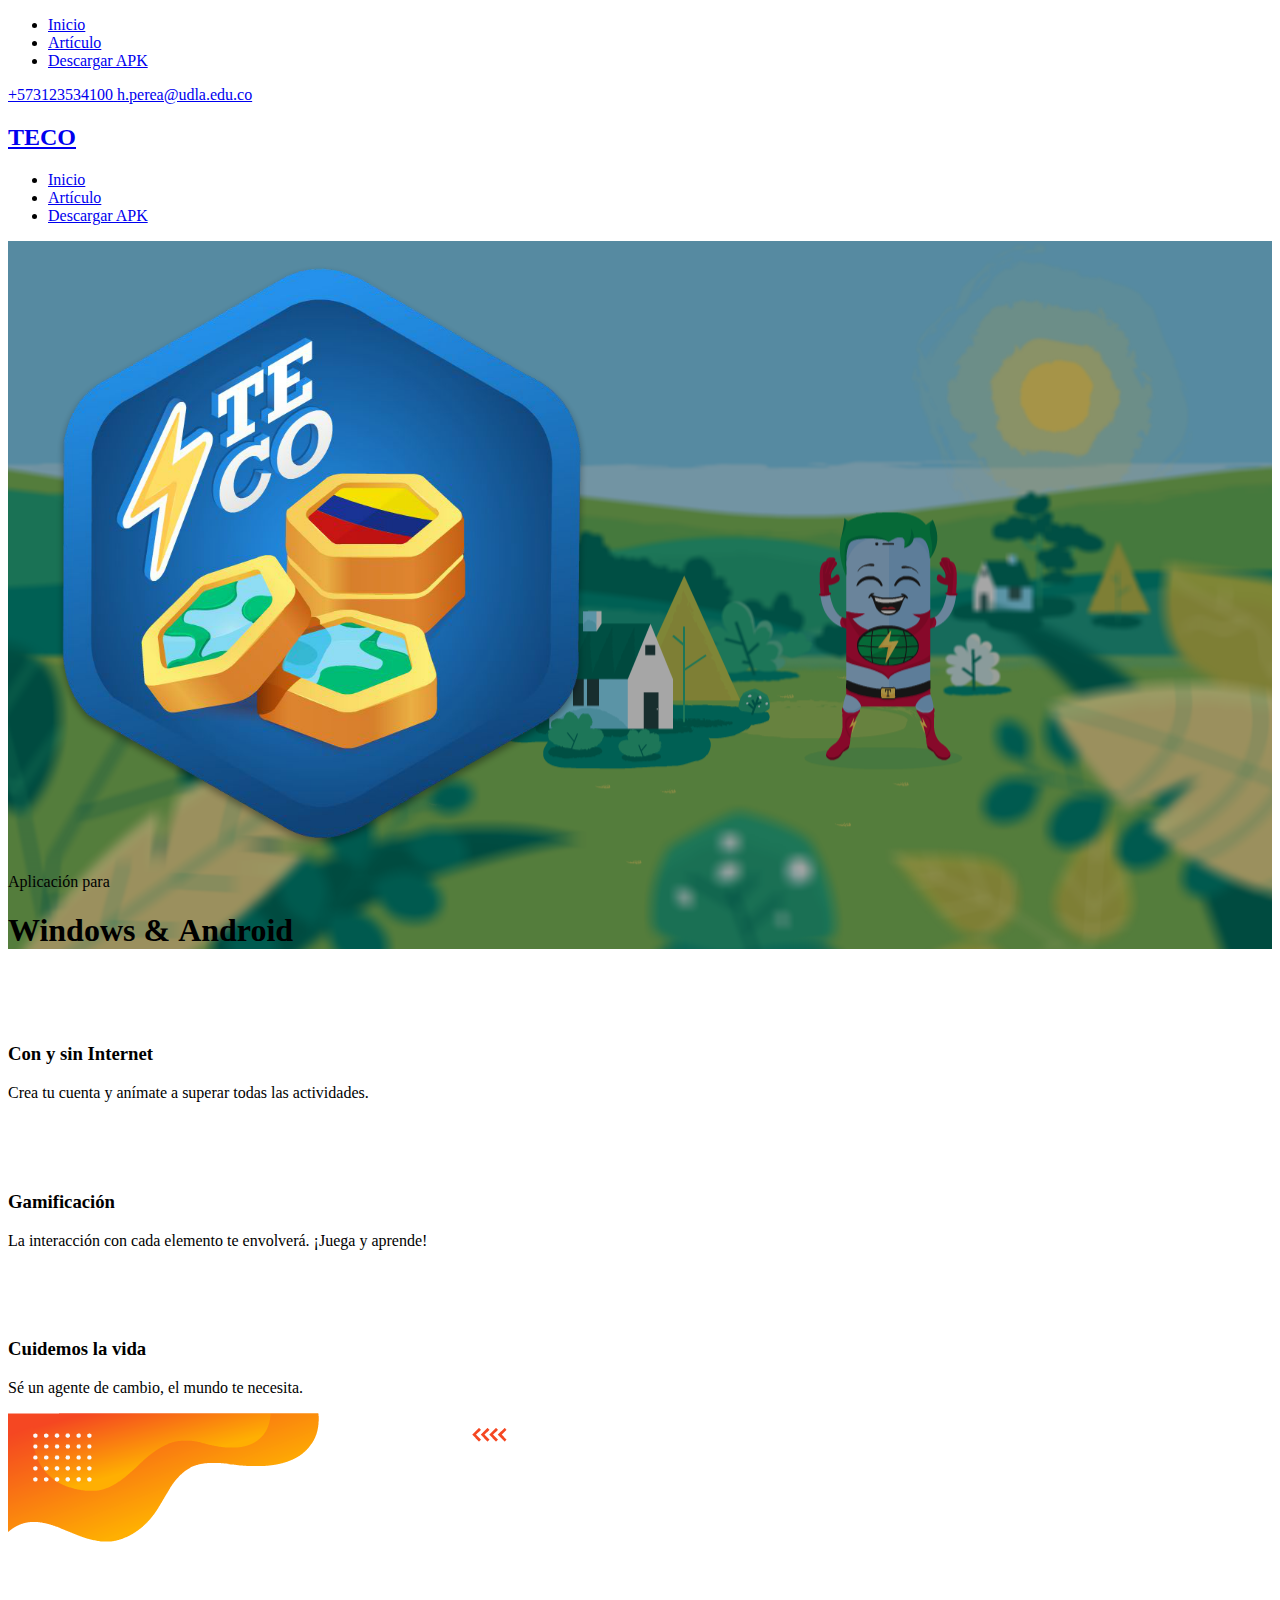
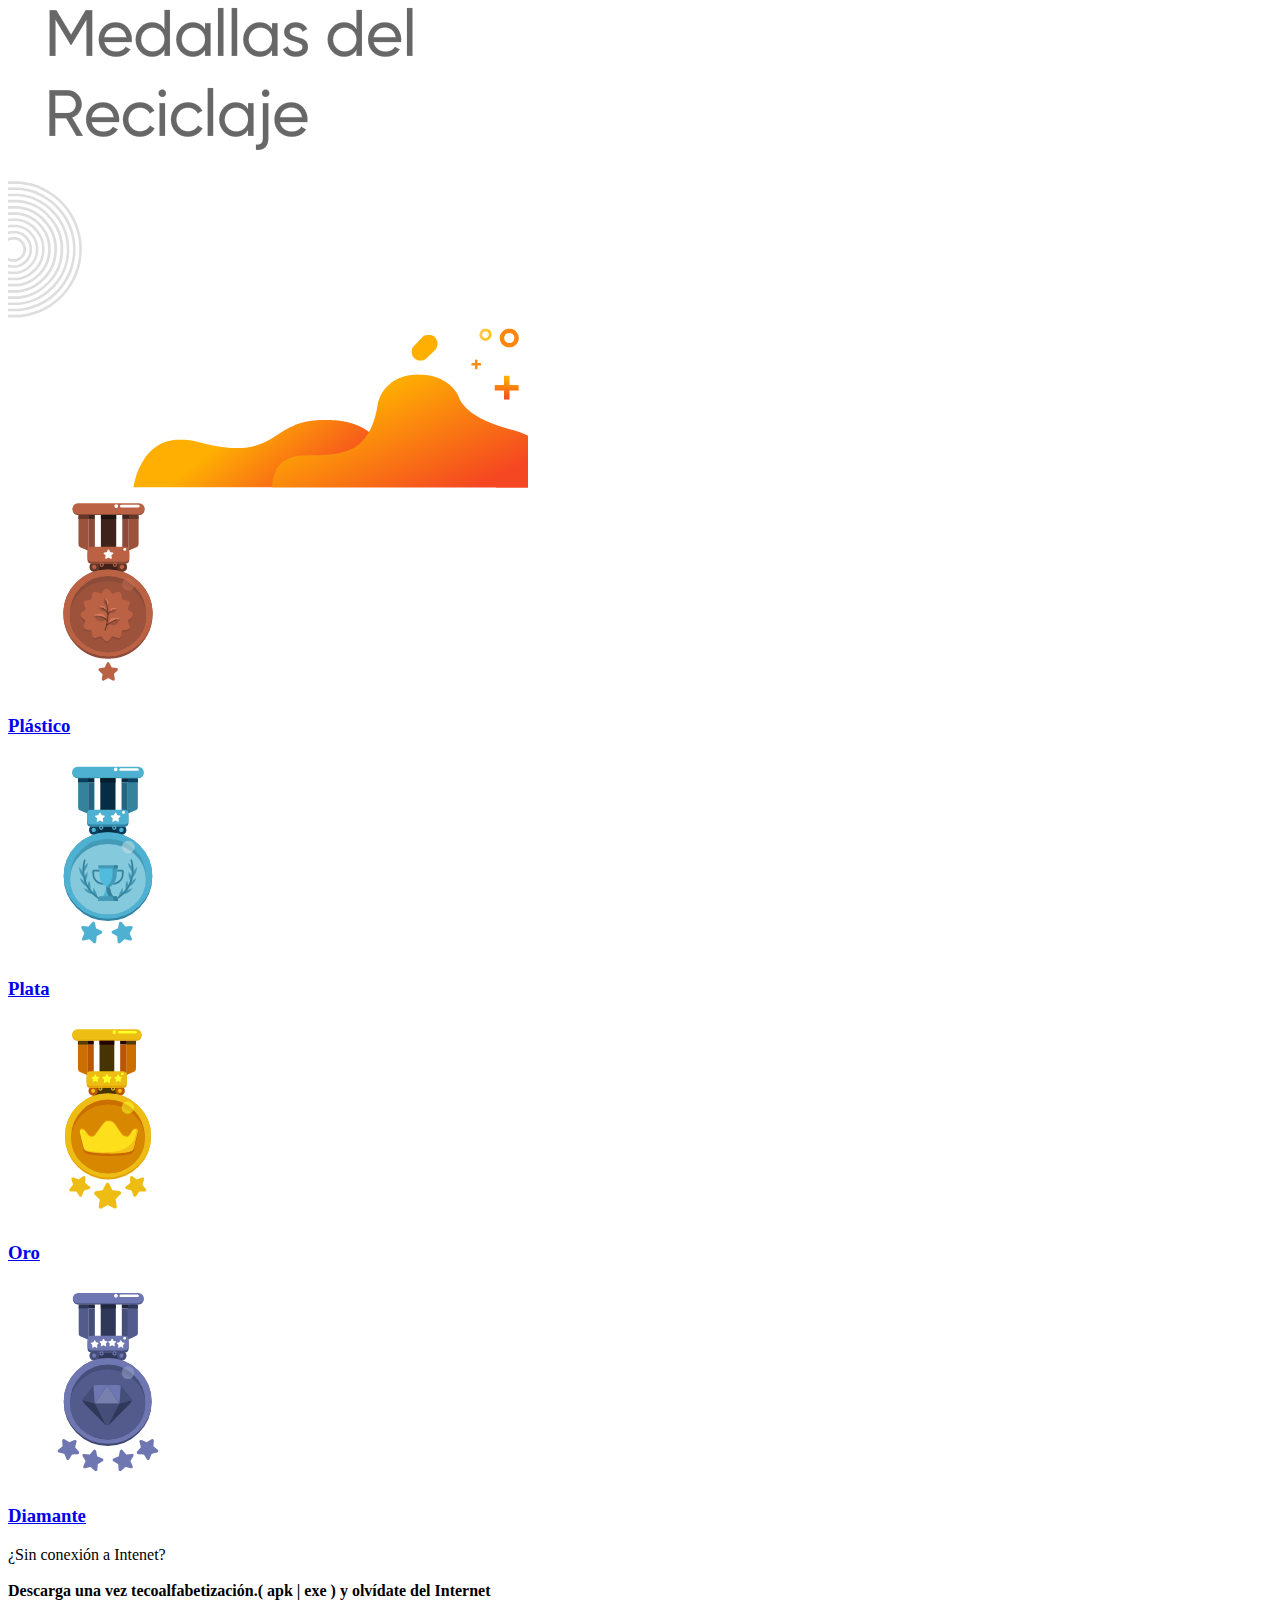
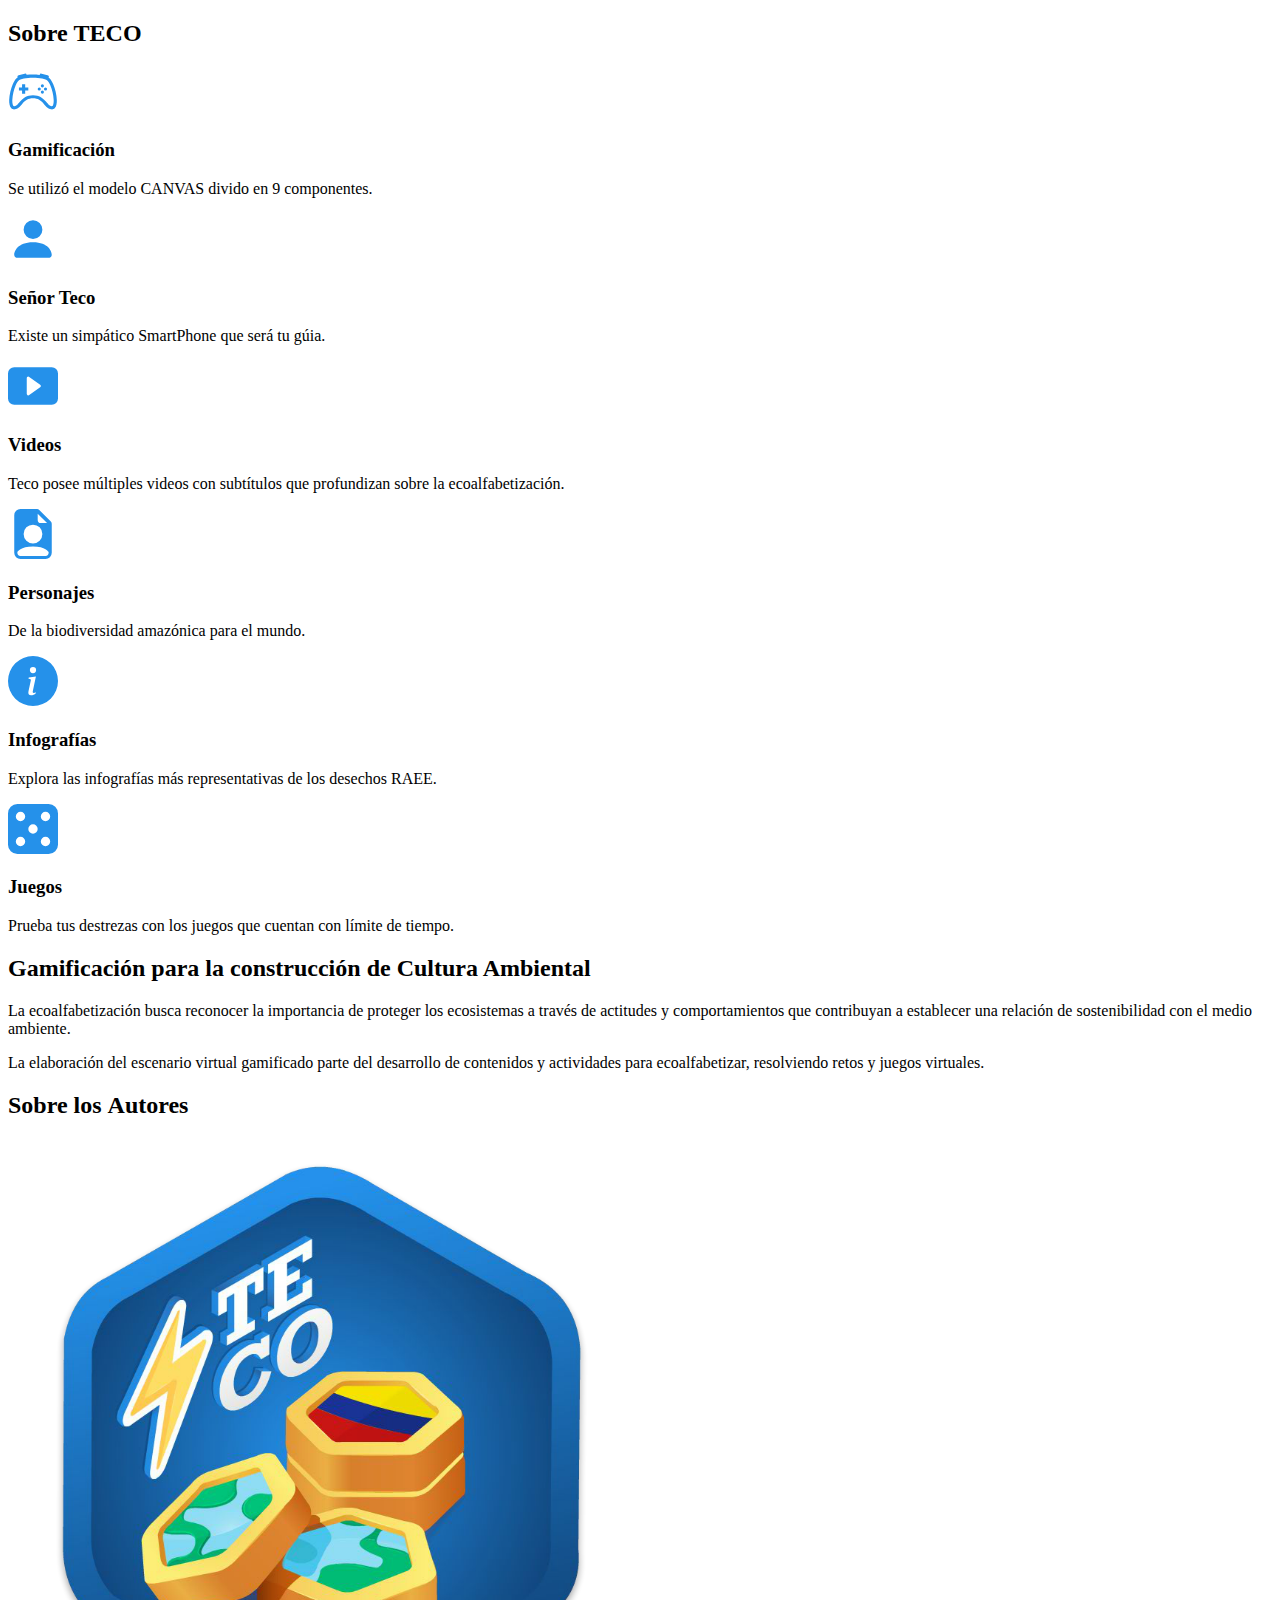
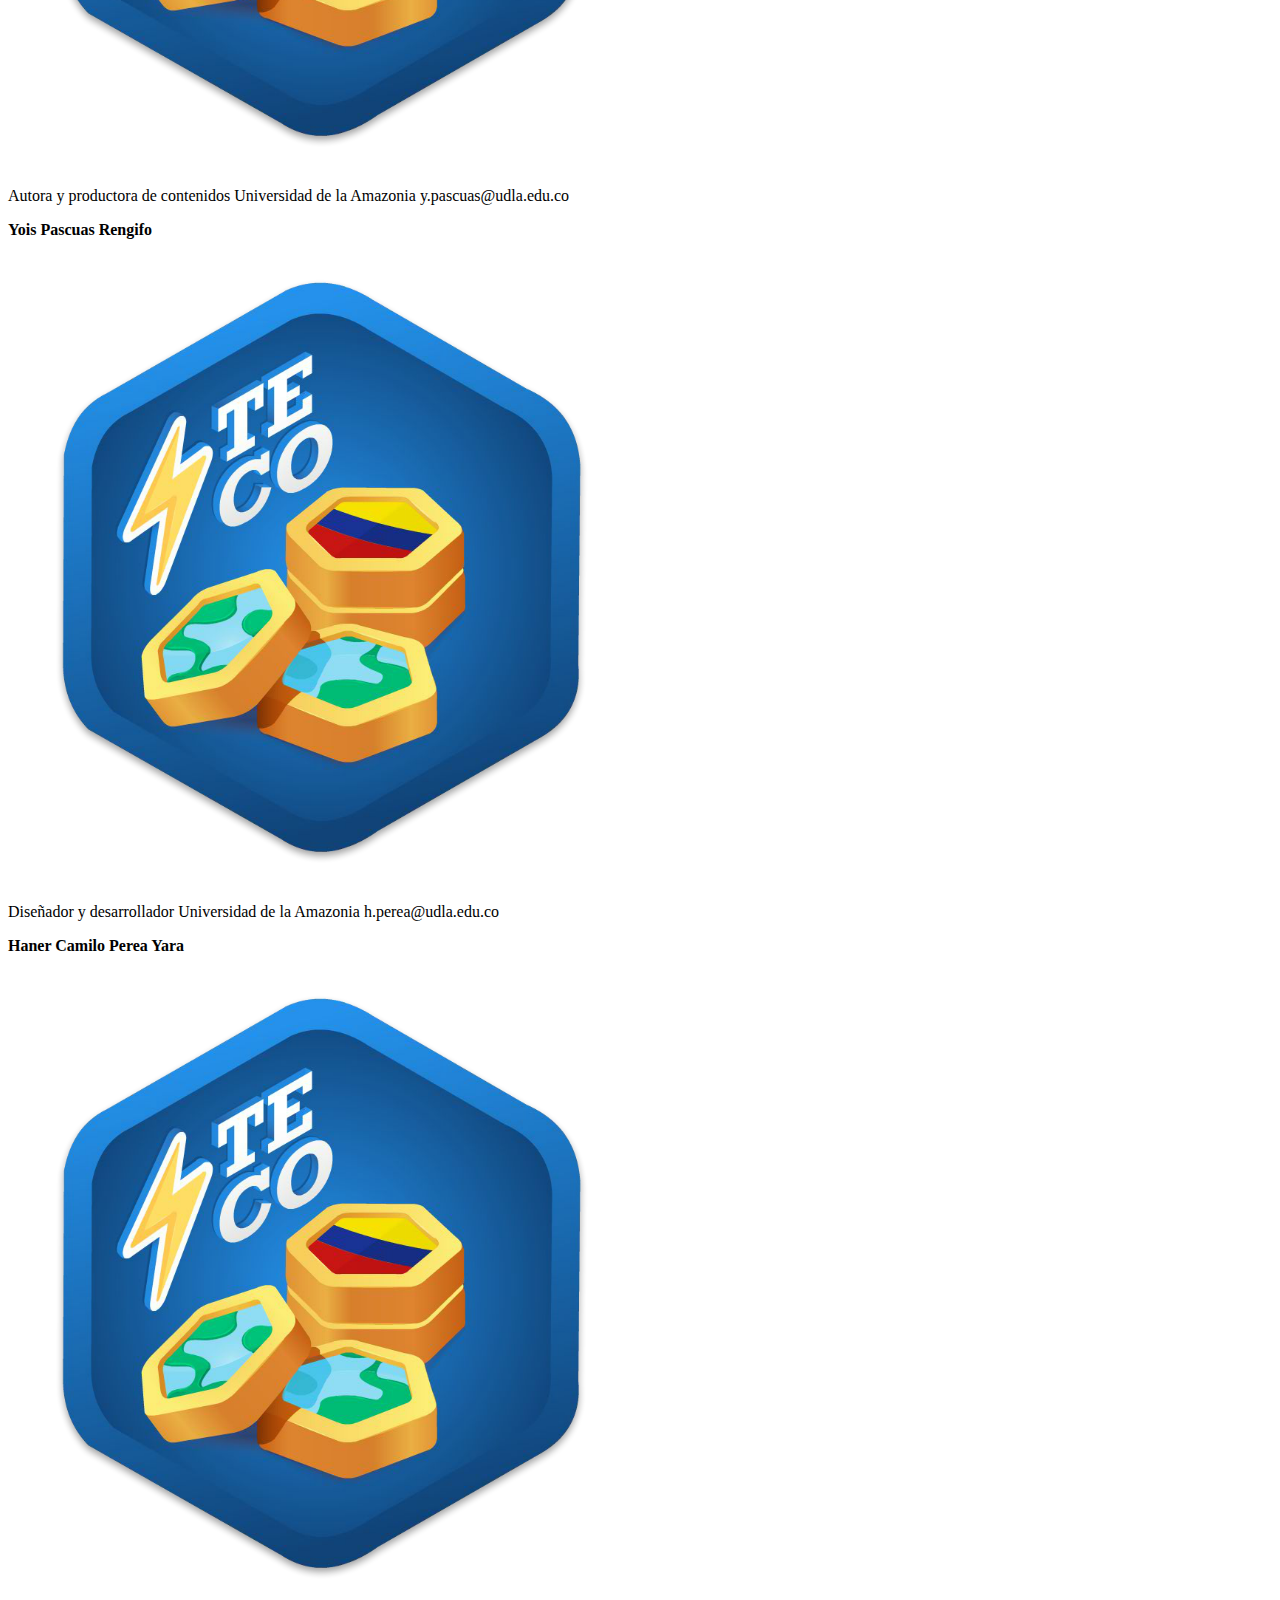
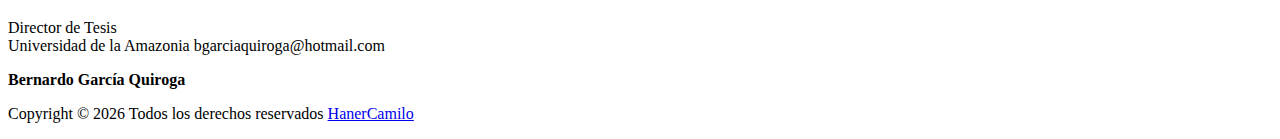
==== commit e4b72ef7: "fav" ====
--- a/index.html
+++ b/index.html
@@ -6,12 +6,13 @@
     <meta charset="utf-8">
     <meta name="viewport" content="width=device-width, initial-scale=1, shrink-to-fit=no">
     <meta name="viewport" content="width=device-width, initial-scale=1.0">
+    <link rel="icon" type="image/png" href="images/person_1.png">
     <title>Document</title>
 </head>
 
 <body>
     <script language="javascript">
-        document.write(unescape('%3C%21%44%4F%43%54%59%50%45%20%68%74%6D%6C%3E%0A%3C%68%74%6D%6C%20%6C%61%6E%67%3D%22%65%6E%22%3E%0A%0A%3C%68%65%61%64%3E%0A%20%20%3C%74%69%74%6C%65%3E%74%65%63%6F%61%6C%66%61%62%65%74%69%7A%61%63%69%F3%6E%3C%2F%74%69%74%6C%65%3E%0A%20%20%3C%6D%65%74%61%20%63%68%61%72%73%65%74%3D%22%75%74%66%2D%38%22%3E%0A%20%20%3C%6D%65%74%61%20%6E%61%6D%65%3D%22%76%69%65%77%70%6F%72%74%22%20%63%6F%6E%74%65%6E%74%3D%22%77%69%64%74%68%3D%64%65%76%69%63%65%2D%77%69%64%74%68%2C%20%69%6E%69%74%69%61%6C%2D%73%63%61%6C%65%3D%31%2C%20%73%68%72%69%6E%6B%2D%74%6F%2D%66%69%74%3D%6E%6F%22%3E%0A%0A%20%20%3C%6C%69%6E%6B%20%72%65%6C%3D%22%73%74%79%6C%65%73%68%65%65%74%22%20%68%72%65%66%3D%22%68%74%74%70%73%3A%2F%2F%66%6F%6E%74%73%2E%67%6F%6F%67%6C%65%61%70%69%73%2E%63%6F%6D%2F%63%73%73%3F%66%61%6D%69%6C%79%3D%4E%75%6E%69%74%6F%2B%53%61%6E%73%3A%32%30%30%2C%33%30%30%2C%34%30%30%2C%37%30%30%2C%39%30%30%22%3E%0A%20%20%3C%6C%69%6E%6B%20%72%65%6C%3D%22%73%74%79%6C%65%73%68%65%65%74%22%20%68%72%65%66%3D%22%66%6F%6E%74%73%2F%69%63%6F%6D%6F%6F%6E%2F%73%74%79%6C%65%2E%63%73%73%22%3E%0A%0A%20%20%3C%6C%69%6E%6B%20%72%65%6C%3D%22%73%74%79%6C%65%73%68%65%65%74%22%20%68%72%65%66%3D%22%63%73%73%2F%62%6F%6F%74%73%74%72%61%70%2E%6D%69%6E%2E%63%73%73%22%3E%0A%20%20%3C%6C%69%6E%6B%20%72%65%6C%3D%22%73%74%79%6C%65%73%68%65%65%74%22%20%68%72%65%66%3D%22%63%73%73%2F%6D%61%67%6E%69%66%69%63%2D%70%6F%70%75%70%2E%63%73%73%22%3E%0A%20%20%3C%6C%69%6E%6B%20%72%65%6C%3D%22%73%74%79%6C%65%73%68%65%65%74%22%20%68%72%65%66%3D%22%63%73%73%2F%6A%71%75%65%72%79%2D%75%69%2E%63%73%73%22%3E%0A%20%20%3C%6C%69%6E%6B%20%72%65%6C%3D%22%73%74%79%6C%65%73%68%65%65%74%22%20%68%72%65%66%3D%22%63%73%73%2F%6F%77%6C%2E%63%61%72%6F%75%73%65%6C%2E%6D%69%6E%2E%63%73%73%22%3E%0A%20%20%3C%6C%69%6E%6B%20%72%65%6C%3D%22%73%74%79%6C%65%73%68%65%65%74%22%20%68%72%65%66%3D%22%63%73%73%2F%6F%77%6C%2E%74%68%65%6D%65%2E%64%65%66%61%75%6C%74%2E%6D%69%6E%2E%63%73%73%22%3E%0A%20%20%3C%6C%69%6E%6B%20%72%65%6C%3D%22%73%74%79%6C%65%73%68%65%65%74%22%20%68%72%65%66%3D%22%63%73%73%2F%62%6F%6F%74%73%74%72%61%70%2D%64%61%74%65%70%69%63%6B%65%72%2E%63%73%73%22%3E%0A%0A%0A%20%20%3C%6C%69%6E%6B%20%72%65%6C%3D%22%73%74%79%6C%65%73%68%65%65%74%22%20%68%72%65%66%3D%22%66%6F%6E%74%73%2F%66%6C%61%74%69%63%6F%6E%2F%66%6F%6E%74%2F%66%6C%61%74%69%63%6F%6E%2E%63%73%73%22%3E%0A%0A%20%20%3C%6C%69%6E%6B%20%72%65%6C%3D%22%73%74%79%6C%65%73%68%65%65%74%22%20%68%72%65%66%3D%22%63%73%73%2F%61%6F%73%2E%63%73%73%22%3E%0A%0A%20%20%3C%6C%69%6E%6B%20%72%65%6C%3D%22%73%74%79%6C%65%73%68%65%65%74%22%20%68%72%65%66%3D%22%63%73%73%2F%73%74%79%6C%65%2E%63%73%73%22%3E%0A%0A%3C%2F%68%65%61%64%3E%0A%0A%3C%62%6F%64%79%3E%0A%0A%20%20%3C%64%69%76%20%63%6C%61%73%73%3D%22%73%69%74%65%2D%77%72%61%70%22%3E%0A%0A%20%20%20%20%3C%64%69%76%20%63%6C%61%73%73%3D%22%73%69%74%65%2D%6D%6F%62%69%6C%65%2D%6D%65%6E%75%22%3E%0A%20%20%20%20%20%20%3C%64%69%76%20%63%6C%61%73%73%3D%22%73%69%74%65%2D%6D%6F%62%69%6C%65%2D%6D%65%6E%75%2D%68%65%61%64%65%72%22%3E%0A%20%20%20%20%20%20%20%20%3C%64%69%76%20%63%6C%61%73%73%3D%22%73%69%74%65%2D%6D%6F%62%69%6C%65%2D%6D%65%6E%75%2D%63%6C%6F%73%65%20%6D%74%2D%33%22%3E%0A%20%20%20%20%20%20%20%20%20%20%3C%73%70%61%6E%20%63%6C%61%73%73%3D%22%69%63%6F%6E%2D%63%6C%6F%73%65%32%20%6A%73%2D%6D%65%6E%75%2D%74%6F%67%67%6C%65%22%3E%3C%2F%73%70%61%6E%3E%0A%20%20%20%20%20%20%20%20%3C%2F%64%69%76%3E%0A%20%20%20%20%20%20%3C%2F%64%69%76%3E%0A%20%20%20%20%20%20%3C%64%69%76%20%63%6C%61%73%73%3D%22%73%69%74%65%2D%6D%6F%62%69%6C%65%2D%6D%65%6E%75%2D%62%6F%64%79%22%3E%3C%2F%64%69%76%3E%0A%20%20%20%20%3C%2F%64%69%76%3E%20%3C%21%2D%2D%20%2E%73%69%74%65%2D%6D%6F%62%69%6C%65%2D%6D%65%6E%75%20%2D%2D%3E%0A%0A%0A%20%20%20%20%3C%64%69%76%20%63%6C%61%73%73%3D%22%73%69%74%65%2D%6E%61%76%62%61%72%2D%77%72%61%70%22%3E%0A%20%20%20%20%20%20%3C%64%69%76%20%63%6C%61%73%73%3D%22%73%69%74%65%2D%6E%61%76%62%61%72%2D%74%6F%70%22%3E%0A%20%20%20%20%20%20%20%20%3C%64%69%76%20%63%6C%61%73%73%3D%22%63%6F%6E%74%61%69%6E%65%72%20%70%79%2D%32%22%3E%0A%20%20%20%20%20%20%20%20%20%20%3C%64%69%76%20%63%6C%61%73%73%3D%22%72%6F%77%20%61%6C%69%67%6E%2D%69%74%65%6D%73%2D%63%65%6E%74%65%72%22%3E%0A%20%20%20%20%20%20%20%20%20%20%20%20%3C%64%69%76%20%63%6C%61%73%73%3D%22%63%6F%6C%2D%36%22%3E%0A%20%20%20%20%20%20%20%20%20%20%20%20%20%20%3C%61%20%68%72%65%66%3D%22%68%74%74%70%73%3A%2F%2F%74%77%69%74%74%65%72%2E%63%6F%6D%2F%48%61%6E%65%72%43%61%6D%69%6C%6F%22%20%63%6C%61%73%73%3D%22%70%2D%32%20%70%6C%2D%30%22%3E%3C%73%70%61%6E%20%63%6C%61%73%73%3D%22%69%63%6F%6E%2D%74%77%69%74%74%65%72%22%3E%3C%2F%73%70%61%6E%3E%3C%2F%61%3E%0A%20%20%20%20%20%20%20%20%20%20%20%20%20%20%3C%61%20%68%72%65%66%3D%22%68%74%74%70%73%3A%2F%2F%77%77%77%2E%66%61%63%65%62%6F%6F%6B%2E%63%6F%6D%2F%4D%69%6C%6C%61%63%68%6F%22%20%63%6C%61%73%73%3D%22%70%2D%32%20%70%6C%2D%30%22%3E%3C%73%70%61%6E%20%63%6C%61%73%73%3D%22%69%63%6F%6E%2D%66%61%63%65%62%6F%6F%6B%22%3E%3C%2F%73%70%61%6E%3E%3C%2F%61%3E%0A%20%20%20%20%20%20%20%20%20%20%20%20%20%20%3C%61%20%68%72%65%66%3D%22%68%74%74%70%73%3A%2F%2F%77%77%77%2E%6C%69%6E%6B%65%64%69%6E%2E%63%6F%6D%2F%69%6E%2F%68%61%6E%65%72%2D%70%65%72%65%61%2D%79%61%72%61%2D%33%33%34%33%36%39%31%35%61%2F%22%20%63%6C%61%73%73%3D%22%70%2D%32%20%70%6C%2D%30%22%3E%3C%73%70%61%6E%0A%20%20%20%20%20%20%20%20%20%20%20%20%20%20%20%20%20%20%63%6C%61%73%73%3D%22%69%63%6F%6E%2D%6C%69%6E%6B%65%64%69%6E%22%3E%3C%2F%73%70%61%6E%3E%3C%2F%61%3E%0A%20%20%20%20%20%20%20%20%20%20%20%20%20%20%3C%61%20%68%72%65%66%3D%22%68%74%74%70%73%3A%2F%2F%77%77%77%2E%69%6E%73%74%61%67%72%61%6D%2E%63%6F%6D%2F%68%61%6E%65%72%63%61%6D%69%6C%6F%2F%22%20%63%6C%61%73%73%3D%22%70%2D%32%20%70%6C%2D%30%22%3E%3C%73%70%61%6E%20%63%6C%61%73%73%3D%22%69%63%6F%6E%2D%69%6E%73%74%61%67%72%61%6D%22%3E%3C%2F%73%70%61%6E%3E%3C%2F%61%3E%0A%20%20%20%20%20%20%20%20%20%20%20%20%3C%2F%64%69%76%3E%0A%20%20%20%20%20%20%20%20%20%20%20%20%3C%64%69%76%20%63%6C%61%73%73%3D%22%63%6F%6C%2D%36%22%3E%0A%20%20%20%20%20%20%20%20%20%20%20%20%20%20%3C%64%69%76%20%63%6C%61%73%73%3D%22%64%2D%66%6C%65%78%20%6D%6C%2D%61%75%74%6F%22%3E%0A%20%20%20%20%20%20%20%20%20%20%20%20%20%20%20%20%3C%61%20%68%72%65%66%3D%22%74%65%6C%3A%2B%35%37%33%31%32%33%35%33%34%31%30%30%22%20%63%6C%61%73%73%3D%22%64%2D%66%6C%65%78%20%61%6C%69%67%6E%2D%69%74%65%6D%73%2D%63%65%6E%74%65%72%20%6D%6C%2D%61%75%74%6F%20%6D%72%2D%34%22%3E%0A%20%20%20%20%20%20%20%20%20%20%20%20%20%20%20%20%20%20%3C%73%70%61%6E%20%63%6C%61%73%73%3D%22%69%63%6F%6E%2D%70%68%6F%6E%65%20%6D%72%2D%32%22%3E%3C%2F%73%70%61%6E%3E%0A%20%20%20%20%20%20%20%20%20%20%20%20%20%20%20%20%20%20%3C%73%70%61%6E%20%63%6C%61%73%73%3D%22%64%2D%6E%6F%6E%65%20%64%2D%6D%64%2D%69%6E%6C%69%6E%65%2D%62%6C%6F%63%6B%22%3E%2B%35%37%33%31%32%33%35%33%34%31%30%30%3C%2F%73%70%61%6E%3E%0A%20%20%20%20%20%20%20%20%20%20%20%20%20%20%20%20%3C%2F%61%3E%0A%20%20%20%20%20%20%20%20%20%20%20%20%20%20%20%20%3C%61%20%68%72%65%66%3D%22%6D%61%69%6C%74%6F%3A%68%2E%70%65%72%65%61%40%75%64%6C%61%2E%65%64%75%2E%63%6F%22%20%63%6C%61%73%73%3D%22%64%2D%66%6C%65%78%20%61%6C%69%67%6E%2D%69%74%65%6D%73%2D%63%65%6E%74%65%72%22%3E%0A%20%20%20%20%20%20%20%20%20%20%20%20%20%20%20%20%20%20%3C%73%70%61%6E%20%63%6C%61%73%73%3D%22%69%63%6F%6E%2D%65%6E%76%65%6C%6F%70%65%20%6D%72%2D%32%22%3E%3C%2F%73%70%61%6E%3E%0A%20%20%20%20%20%20%20%20%20%20%20%20%20%20%20%20%20%20%3C%73%70%61%6E%20%63%6C%61%73%73%3D%22%64%2D%6E%6F%6E%65%20%64%2D%6D%64%2D%69%6E%6C%69%6E%65%2D%62%6C%6F%63%6B%22%3E%68%2E%70%65%72%65%61%40%75%64%6C%61%2E%65%64%75%2E%63%6F%3C%2F%73%70%61%6E%3E%0A%20%20%20%20%20%20%20%20%20%20%20%20%20%20%20%20%3C%2F%61%3E%0A%20%20%20%20%20%20%20%20%20%20%20%20%20%20%3C%2F%64%69%76%3E%0A%20%20%20%20%20%20%20%20%20%20%20%20%3C%2F%64%69%76%3E%0A%20%20%20%20%20%20%20%20%20%20%3C%2F%64%69%76%3E%0A%20%20%20%20%20%20%20%20%3C%2F%64%69%76%3E%0A%20%20%20%20%20%20%3C%2F%64%69%76%3E%0A%20%20%20%20%20%20%3C%64%69%76%20%63%6C%61%73%73%3D%22%73%69%74%65%2D%6E%61%76%62%61%72%22%3E%0A%20%20%20%20%20%20%20%20%3C%64%69%76%20%63%6C%61%73%73%3D%22%63%6F%6E%74%61%69%6E%65%72%20%70%79%2D%31%22%3E%0A%20%20%20%20%20%20%20%20%20%20%3C%64%69%76%20%63%6C%61%73%73%3D%22%72%6F%77%20%61%6C%69%67%6E%2D%69%74%65%6D%73%2D%63%65%6E%74%65%72%22%3E%0A%20%20%20%20%20%20%20%20%20%20%20%20%3C%64%69%76%20%63%6C%61%73%73%3D%22%63%6F%6C%2D%32%22%3E%0A%20%20%20%20%20%20%20%20%20%20%20%20%20%20%3C%68%32%20%63%6C%61%73%73%3D%22%6D%62%2D%30%20%73%69%74%65%2D%6C%6F%67%6F%22%3E%3C%61%20%68%72%65%66%3D%22%69%6E%64%65%78%2E%68%74%6D%6C%22%3E%54%45%43%4F%3C%2F%61%3E%3C%2F%68%32%3E%0A%20%20%20%20%20%20%20%20%20%20%20%20%3C%2F%64%69%76%3E%0A%20%20%20%20%20%20%20%20%20%20%20%20%3C%64%69%76%20%63%6C%61%73%73%3D%22%63%6F%6C%2D%31%30%22%3E%0A%20%20%20%20%20%20%20%20%20%20%20%20%20%20%3C%6E%61%76%20%63%6C%61%73%73%3D%22%73%69%74%65%2D%6E%61%76%69%67%61%74%69%6F%6E%20%74%65%78%74%2D%72%69%67%68%74%22%20%72%6F%6C%65%3D%22%6E%61%76%69%67%61%74%69%6F%6E%22%3E%0A%20%20%20%20%20%20%20%20%20%20%20%20%20%20%20%20%3C%64%69%76%20%63%6C%61%73%73%3D%22%63%6F%6E%74%61%69%6E%65%72%22%3E%0A%20%20%20%20%20%20%20%20%20%20%20%20%20%20%20%20%20%20%3C%64%69%76%20%63%6C%61%73%73%3D%22%64%2D%69%6E%6C%69%6E%65%2D%62%6C%6F%63%6B%20%64%2D%6C%67%2D%6E%6F%6E%65%20%6D%6C%2D%6D%64%2D%30%20%6D%72%2D%61%75%74%6F%20%70%79%2D%33%22%3E%3C%61%20%68%72%65%66%3D%22%23%22%0A%20%20%20%20%20%20%20%20%20%20%20%20%20%20%20%20%20%20%20%20%20%20%63%6C%61%73%73%3D%22%73%69%74%65%2D%6D%65%6E%75%2D%74%6F%67%67%6C%65%20%6A%73%2D%6D%65%6E%75%2D%74%6F%67%67%6C%65%20%74%65%78%74%2D%77%68%69%74%65%22%3E%3C%73%70%61%6E%20%63%6C%61%73%73%3D%22%69%63%6F%6E%2D%6D%65%6E%75%20%68%33%22%3E%3C%2F%73%70%61%6E%3E%3C%2F%61%3E%3C%2F%64%69%76%3E%0A%0A%20%20%20%20%20%20%20%20%20%20%20%20%20%20%20%20%20%20%3C%75%6C%20%63%6C%61%73%73%3D%22%73%69%74%65%2D%6D%65%6E%75%20%6A%73%2D%63%6C%6F%6E%65%2D%6E%61%76%20%64%2D%6E%6F%6E%65%20%64%2D%6C%67%2D%62%6C%6F%63%6B%22%3E%0A%20%20%20%20%20%20%20%20%20%20%20%20%20%20%20%20%20%20%20%20%3C%6C%69%20%63%6C%61%73%73%3D%22%20%61%63%74%69%76%65%22%3E%0A%20%20%20%20%20%20%20%20%20%20%20%20%20%20%20%20%20%20%20%20%20%20%3C%61%20%68%72%65%66%3D%22%69%6E%64%65%78%2E%68%74%6D%6C%22%3E%49%6E%69%63%69%6F%3C%2F%61%3E%0A%20%20%20%20%20%20%20%20%20%20%20%20%20%20%20%20%20%20%20%20%3C%2F%6C%69%3E%0A%20%20%20%20%20%20%20%20%20%20%20%20%20%20%20%20%20%20%20%20%3C%6C%69%3E%3C%61%20%68%72%65%66%3D%22%61%72%74%69%63%75%6C%6F%2E%68%74%6D%6C%22%3E%41%72%74%ED%63%75%6C%6F%3C%2F%61%3E%3C%2F%6C%69%3E%0A%20%20%20%20%20%20%20%20%20%20%20%20%20%20%20%20%20%20%20%20%3C%6C%69%20%63%6C%61%73%73%3D%22%22%3E%3C%61%0A%20%20%20%20%20%20%20%20%20%20%20%20%20%20%20%20%20%20%20%20%20%20%20%20%68%72%65%66%3D%22%68%74%74%70%73%3A%2F%2F%64%72%69%76%65%2E%67%6F%6F%67%6C%65%2E%63%6F%6D%2F%66%69%6C%65%2F%64%2F%31%72%6C%5F%77%2D%4B%55%66%47%63%5A%33%38%54%5A%63%5F%66%4D%58%35%36%52%42%66%59%5F%5F%5F%4D%57%71%2F%76%69%65%77%3F%75%73%70%3D%73%68%61%72%69%6E%67%22%3E%44%65%73%63%61%72%67%61%72%0A%20%20%20%20%20%20%20%20%20%20%20%20%20%20%20%20%20%20%20%20%20%20%20%20%41%50%4B%3C%2F%61%3E%3C%2F%6C%69%3E%0A%0A%20%20%20%20%20%20%20%20%20%20%20%20%20%20%20%20%20%20%3C%2F%75%6C%3E%0A%20%20%20%20%20%20%20%20%20%20%20%20%20%20%20%20%3C%2F%64%69%76%3E%0A%20%20%20%20%20%20%20%20%20%20%20%20%20%20%3C%2F%6E%61%76%3E%0A%20%20%20%20%20%20%20%20%20%20%20%20%3C%2F%64%69%76%3E%0A%20%20%20%20%20%20%20%20%20%20%3C%2F%64%69%76%3E%0A%20%20%20%20%20%20%20%20%3C%2F%64%69%76%3E%0A%20%20%20%20%20%20%3C%2F%64%69%76%3E%0A%20%20%20%20%3C%2F%64%69%76%3E%0A%0A%20%20%20%20%3C%64%69%76%20%63%6C%61%73%73%3D%22%73%69%74%65%2D%62%6C%6F%63%6B%73%2D%63%6F%76%65%72%22%20%73%74%79%6C%65%3D%22%62%61%63%6B%67%72%6F%75%6E%64%2D%69%6D%61%67%65%3A%20%75%72%6C%28%69%6D%61%67%65%73%2F%68%65%72%6F%5F%62%67%5F%31%2E%70%6E%67%29%3B%22%20%64%61%74%61%2D%61%6F%73%3D%22%66%61%64%65%22%0A%20%20%20%20%20%20%64%61%74%61%2D%73%74%65%6C%6C%61%72%2D%62%61%63%6B%67%72%6F%75%6E%64%2D%72%61%74%69%6F%3D%22%30%2E%35%22%3E%0A%20%20%20%20%20%20%3C%64%69%76%20%63%6C%61%73%73%3D%22%63%6F%6E%74%61%69%6E%65%72%22%3E%0A%20%20%20%20%20%20%20%20%3C%64%69%76%20%63%6C%61%73%73%3D%22%72%6F%77%20%61%6C%69%67%6E%2D%69%74%65%6D%73%2D%63%65%6E%74%65%72%22%3E%0A%20%20%20%20%20%20%20%20%20%20%3C%64%69%76%20%63%6C%61%73%73%3D%22%63%6F%6C%2D%6D%64%2D%37%22%3E%0A%20%20%20%20%20%20%20%20%20%20%20%20%3C%64%69%76%20%63%6C%61%73%73%3D%22%6D%62%2D%33%22%3E%0A%20%20%20%20%20%20%20%20%20%20%20%20%20%20%3C%69%6D%67%20%73%72%63%3D%22%69%6D%61%67%65%73%2F%70%65%72%73%6F%6E%5F%31%2E%70%6E%67%22%20%61%6C%74%3D%22%49%6D%61%67%65%22%20%63%6C%61%73%73%3D%22%69%6D%67%2D%66%6C%75%69%64%32%22%3E%0A%20%20%20%20%20%20%20%20%20%20%20%20%3C%2F%64%69%76%3E%0A%20%20%20%20%20%20%20%20%20%20%20%20%3C%73%70%61%6E%20%63%6C%61%73%73%3D%22%73%75%62%2D%74%65%78%74%22%3E%41%70%6C%69%63%61%63%69%F3%6E%20%70%61%72%61%3C%2F%73%70%61%6E%3E%0A%20%20%20%20%20%20%20%20%20%20%20%20%3C%68%31%3E%57%69%6E%64%6F%77%73%20%26%20%3C%73%74%72%6F%6E%67%3E%41%6E%64%72%6F%69%64%3C%2F%73%74%72%6F%6E%67%3E%3C%2F%68%31%3E%0A%20%20%20%20%20%20%20%20%20%20%3C%2F%64%69%76%3E%0A%20%20%20%20%20%20%20%20%3C%2F%64%69%76%3E%0A%20%20%20%20%20%20%3C%2F%64%69%76%3E%0A%20%20%20%20%3C%2F%64%69%76%3E%0A%0A%20%20%20%20%3C%64%69%76%20%63%6C%61%73%73%3D%22%73%69%74%65%2D%62%6C%6F%63%6B%2D%31%22%3E%0A%20%20%20%20%20%20%3C%64%69%76%20%63%6C%61%73%73%3D%22%63%6F%6E%74%61%69%6E%65%72%22%3E%0A%20%20%20%20%20%20%20%20%3C%64%69%76%20%63%6C%61%73%73%3D%22%72%6F%77%22%3E%0A%20%20%20%20%20%20%20%20%20%20%3C%64%69%76%20%63%6C%61%73%73%3D%22%63%6F%6C%2D%6C%67%2D%34%22%3E%0A%20%20%20%20%20%20%20%20%20%20%20%20%3C%64%69%76%20%63%6C%61%73%73%3D%22%73%69%74%65%2D%62%6C%6F%63%6B%2D%66%65%61%74%75%72%65%20%64%2D%66%6C%65%78%20%70%2D%34%20%72%6F%75%6E%64%65%64%20%6D%62%2D%34%22%3E%0A%20%20%20%20%20%20%20%20%20%20%20%20%20%20%3C%64%69%76%20%63%6C%61%73%73%3D%22%6D%72%2D%33%22%3E%0A%20%20%20%20%20%20%20%20%20%20%20%20%20%20%20%20%3C%73%76%67%20%78%6D%6C%6E%73%3D%22%68%74%74%70%3A%2F%2F%77%77%77%2E%77%33%2E%6F%72%67%2F%32%30%30%30%2F%73%76%67%22%20%77%69%64%74%68%3D%22%35%30%22%20%68%65%69%67%68%74%3D%22%35%30%22%20%66%69%6C%6C%3D%22%77%68%69%74%65%22%20%63%6C%61%73%73%3D%22%62%69%20%62%69%2D%77%69%66%69%22%0A%20%20%20%20%20%20%20%20%20%20%20%20%20%20%20%20%20%20%76%69%65%77%42%6F%78%3D%22%30%20%30%20%31%36%20%31%36%22%3E%0A%20%20%20%20%20%20%20%20%20%20%20%20%20%20%20%20%20%20%3C%70%61%74%68%0A%20%20%20%20%20%20%20%20%20%20%20%20%20%20%20%20%20%20%20%20%64%3D%22%4D%31%35%2E%33%38%34%20%36%2E%31%31%35%61%2E%34%38%35%2E%34%38%35%20%30%20%30%20%30%2D%2E%30%34%37%2D%2E%37%33%36%41%31%32%2E%34%34%34%20%31%32%2E%34%34%34%20%30%20%30%20%30%20%38%20%33%43%35%2E%32%35%39%20%33%20%32%2E%37%32%33%20%33%2E%38%38%32%2E%36%36%33%20%35%2E%33%37%39%61%2E%34%38%35%2E%34%38%35%20%30%20%30%20%30%2D%2E%30%34%38%2E%37%33%36%2E%35%31%38%2E%35%31%38%20%30%20%30%20%30%20%2E%36%36%38%2E%30%35%41%31%31%2E%34%34%38%20%31%31%2E%34%34%38%20%30%20%30%20%31%20%38%20%34%63%32%2E%35%30%37%20%30%20%34%2E%38%32%37%2E%38%30%32%20%36%2E%37%31%36%20%32%2E%31%36%34%2E%32%30%35%2E%31%34%38%2E%34%39%2E%31%33%2E%36%36%38%2D%2E%30%34%39%7A%22%20%2F%3E%0A%20%20%20%20%20%20%20%20%20%20%20%20%20%20%20%20%20%20%3C%70%61%74%68%0A%20%20%20%20%20%20%20%20%20%20%20%20%20%20%20%20%20%20%20%20%64%3D%22%4D%31%33%2E%32%32%39%20%38%2E%32%37%31%61%2E%34%38%32%2E%34%38%32%20%30%20%30%20%30%2D%2E%30%36%33%2D%2E%37%34%35%41%39%2E%34%35%35%20%39%2E%34%35%35%20%30%20%30%20%30%20%38%20%36%63%2D%31%2E%39%30%35%20%30%2D%33%2E%36%38%2E%35%36%2D%35%2E%31%36%36%20%31%2E%35%32%36%61%2E%34%38%2E%34%38%20%30%20%30%20%30%2D%2E%30%36%33%2E%37%34%35%2E%35%32%35%2E%35%32%35%20%30%20%30%20%30%20%2E%36%35%32%2E%30%36%35%41%38%2E%34%36%20%38%2E%34%36%20%30%20%30%20%31%20%38%20%37%61%38%2E%34%36%20%38%2E%34%36%20%30%20%30%20%31%20%34%2E%35%37%36%20%31%2E%33%33%36%63%2E%32%30%36%2E%31%33%32%2E%34%38%2E%31%30%38%2E%36%35%33%2D%2E%30%36%35%7A%6D%2D%32%2E%31%38%33%20%32%2E%31%38%33%63%2E%32%32%36%2D%2E%32%32%36%2E%31%38%35%2D%2E%36%30%35%2D%2E%31%2D%2E%37%35%41%36%2E%34%37%33%20%36%2E%34%37%33%20%30%20%30%20%30%20%38%20%39%63%2D%31%2E%30%36%20%30%2D%32%2E%30%36%32%2E%32%35%34%2D%32%2E%39%34%36%2E%37%30%34%2D%2E%32%38%35%2E%31%34%35%2D%2E%33%32%36%2E%35%32%34%2D%2E%31%2E%37%35%6C%2E%30%31%35%2E%30%31%35%63%2E%31%36%2E%31%36%2E%34%30%37%2E%31%39%2E%36%31%31%2E%30%39%41%35%2E%34%37%38%20%35%2E%34%37%38%20%30%20%30%20%31%20%38%20%31%30%63%2E%38%36%38%20%30%20%31%2E%36%39%2E%32%30%31%20%32%2E%34%32%2E%35%36%2E%32%30%33%2E%31%2E%34%35%2E%30%37%2E%36%31%2D%2E%30%39%31%6C%2E%30%31%36%2D%2E%30%31%35%7A%4D%39%2E%30%36%20%31%32%2E%34%34%63%2E%31%39%36%2D%2E%31%39%36%2E%31%39%38%2D%2E%35%32%2D%2E%30%34%2D%2E%36%36%41%31%2E%39%39%20%31%2E%39%39%20%30%20%30%20%30%20%38%20%31%31%2E%35%61%31%2E%39%39%20%31%2E%39%39%20%30%20%30%20%30%2D%31%2E%30%32%2E%32%38%63%2D%2E%32%33%38%2E%31%34%2D%2E%32%33%36%2E%34%36%34%2D%2E%30%34%2E%36%36%6C%2E%37%30%36%2E%37%30%36%61%2E%35%2E%35%20%30%20%30%20%30%20%2E%37%30%37%20%30%6C%2E%37%30%37%2D%2E%37%30%37%7A%22%20%2F%3E%0A%20%20%20%20%20%20%20%20%20%20%20%20%20%20%20%20%3C%2F%73%76%67%3E%0A%20%20%20%20%20%20%20%20%20%20%20%20%20%20%3C%2F%64%69%76%3E%0A%20%20%20%20%20%20%20%20%20%20%20%20%20%20%3C%64%69%76%20%63%6C%61%73%73%3D%22%74%65%78%74%22%3E%0A%20%20%20%20%20%20%20%20%20%20%20%20%20%20%20%20%3C%68%33%3E%43%6F%6E%20%79%20%73%69%6E%20%49%6E%74%65%72%6E%65%74%3C%2F%68%33%3E%0A%20%20%20%20%20%20%20%20%20%20%20%20%20%20%20%20%3C%70%3E%43%72%65%61%20%74%75%20%63%75%65%6E%74%61%20%79%20%61%6E%ED%6D%61%74%65%20%61%20%73%75%70%65%72%61%72%20%74%6F%64%61%73%20%6C%61%73%20%61%63%74%69%76%69%64%61%64%65%73%2E%3C%2F%70%3E%0A%20%20%20%20%20%20%20%20%20%20%20%20%20%20%3C%2F%64%69%76%3E%0A%20%20%20%20%20%20%20%20%20%20%20%20%3C%2F%64%69%76%3E%0A%20%20%20%20%20%20%20%20%20%20%3C%2F%64%69%76%3E%0A%20%20%20%20%20%20%20%20%20%20%3C%64%69%76%20%63%6C%61%73%73%3D%22%63%6F%6C%2D%6C%67%2D%34%22%3E%0A%20%20%20%20%20%20%20%20%20%20%20%20%3C%64%69%76%20%63%6C%61%73%73%3D%22%73%69%74%65%2D%62%6C%6F%63%6B%2D%66%65%61%74%75%72%65%20%64%2D%66%6C%65%78%20%70%2D%34%20%72%6F%75%6E%64%65%64%20%6D%62%2D%34%22%3E%0A%20%20%20%20%20%20%20%20%20%20%20%20%20%20%3C%64%69%76%20%63%6C%61%73%73%3D%22%6D%72%2D%33%22%3E%0A%20%20%20%20%20%20%20%20%20%20%20%20%20%20%20%20%3C%73%76%67%20%78%6D%6C%6E%73%3D%22%68%74%74%70%3A%2F%2F%77%77%77%2E%77%33%2E%6F%72%67%2F%32%30%30%30%2F%73%76%67%22%20%77%69%64%74%68%3D%22%35%30%22%20%68%65%69%67%68%74%3D%22%35%30%22%20%66%69%6C%6C%3D%22%77%68%69%74%65%22%20%63%6C%61%73%73%3D%22%62%69%20%62%69%2D%6A%6F%79%73%74%69%63%6B%22%0A%20%20%20%20%20%20%20%20%20%20%20%20%20%20%20%20%20%20%76%69%65%77%42%6F%78%3D%22%30%20%30%20%31%36%20%31%36%22%3E%0A%20%20%20%20%20%20%20%20%20%20%20%20%20%20%20%20%20%20%3C%70%61%74%68%0A%20%20%20%20%20%20%20%20%20%20%20%20%20%20%20%20%20%20%20%20%64%3D%22%4D%31%30%20%32%61%32%20%32%20%30%20%30%20%31%2D%31%2E%35%20%31%2E%39%33%37%76%35%2E%30%38%37%63%2E%38%36%33%2E%30%38%33%20%31%2E%35%2E%33%37%37%20%31%2E%35%2E%37%32%36%20%30%20%2E%34%31%34%2D%2E%38%39%35%2E%37%35%2D%32%20%2E%37%35%73%2D%32%2D%2E%33%33%36%2D%32%2D%2E%37%35%63%30%2D%2E%33%35%2E%36%33%37%2D%2E%36%34%33%20%31%2E%35%2D%2E%37%32%36%56%33%2E%39%33%37%41%32%20%32%20%30%20%31%20%31%20%31%30%20%32%7A%22%20%2F%3E%0A%20%20%20%20%20%20%20%20%20%20%20%20%20%20%20%20%20%20%3C%70%61%74%68%0A%20%20%20%20%20%20%20%20%20%20%20%20%20%20%20%20%20%20%20%20%64%3D%22%4D%30%20%39%2E%36%36%35%76%31%2E%37%31%37%61%31%20%31%20%30%20%30%20%30%20%2E%35%35%33%2E%38%39%34%6C%36%2E%35%35%33%20%33%2E%32%37%37%61%32%20%32%20%30%20%30%20%30%20%31%2E%37%38%38%20%30%6C%36%2E%35%35%33%2D%33%2E%32%37%37%61%31%20%31%20%30%20%30%20%30%20%2E%35%35%33%2D%2E%38%39%34%56%39%2E%36%36%35%63%30%2D%2E%31%2D%2E%30%36%2D%2E%31%39%2D%2E%31%35%32%2D%2E%32%33%4C%39%2E%35%20%36%2E%37%31%35%76%2E%39%39%33%6C%35%2E%32%32%37%20%32%2E%31%37%38%61%2E%31%32%35%2E%31%32%35%20%30%20%30%20%31%20%2E%30%30%31%2E%32%33%6C%2D%35%2E%39%34%20%32%2E%35%34%36%61%32%20%32%20%30%20%30%20%31%2D%31%2E%35%37%36%20%30%6C%2D%35%2E%39%34%2D%32%2E%35%34%36%61%2E%31%32%35%2E%31%32%35%20%30%20%30%20%31%20%2E%30%30%31%2D%2E%32%33%4C%36%2E%35%20%37%2E%37%30%38%6C%2D%2E%30%31%33%2D%2E%39%38%38%4C%2E%31%35%32%20%39%2E%34%33%35%61%2E%32%35%2E%32%35%20%30%20%30%20%30%2D%2E%31%35%32%2E%32%33%7A%22%20%2F%3E%0A%20%20%20%20%20%20%20%20%20%20%20%20%20%20%20%20%3C%2F%73%76%67%3E%0A%20%20%20%20%20%20%20%20%20%20%20%20%20%20%3C%2F%64%69%76%3E%0A%20%20%20%20%20%20%20%20%20%20%20%20%20%20%3C%64%69%76%20%63%6C%61%73%73%3D%22%74%65%78%74%22%3E%0A%20%20%20%20%20%20%20%20%20%20%20%20%20%20%20%20%3C%68%33%3E%47%61%6D%69%66%69%63%61%63%69%F3%6E%3C%2F%68%33%3E%0A%20%20%20%20%20%20%20%20%20%20%20%20%20%20%20%20%3C%70%3E%4C%61%20%69%6E%74%65%72%61%63%63%69%F3%6E%20%63%6F%6E%20%63%61%64%61%20%65%6C%65%6D%65%6E%74%6F%20%74%65%20%65%6E%76%6F%6C%76%65%72%E1%2E%20%A1%4A%75%65%67%61%20%79%20%61%70%72%65%6E%64%65%21%3C%2F%70%3E%0A%20%20%20%20%20%20%20%20%20%20%20%20%20%20%3C%2F%64%69%76%3E%0A%20%20%20%20%20%20%20%20%20%20%20%20%3C%2F%64%69%76%3E%0A%20%20%20%20%20%20%20%20%20%20%3C%2F%64%69%76%3E%0A%20%20%20%20%20%20%20%20%20%20%3C%64%69%76%20%63%6C%61%73%73%3D%22%63%6F%6C%2D%6C%67%2D%34%22%3E%0A%20%20%20%20%20%20%20%20%20%20%20%20%3C%64%69%76%20%63%6C%61%73%73%3D%22%73%69%74%65%2D%62%6C%6F%63%6B%2D%66%65%61%74%75%72%65%20%64%2D%66%6C%65%78%20%70%2D%34%20%72%6F%75%6E%64%65%64%20%6D%62%2D%34%22%3E%0A%20%20%20%20%20%20%20%20%20%20%20%20%20%20%3C%64%69%76%20%63%6C%61%73%73%3D%22%6D%72%2D%33%22%3E%0A%20%20%20%20%20%20%20%20%20%20%20%20%20%20%20%20%3C%73%76%67%20%78%6D%6C%6E%73%3D%22%68%74%74%70%3A%2F%2F%77%77%77%2E%77%33%2E%6F%72%67%2F%32%30%30%30%2F%73%76%67%22%20%77%69%64%74%68%3D%22%35%30%22%20%68%65%69%67%68%74%3D%22%35%30%22%20%66%69%6C%6C%3D%22%77%68%69%74%65%22%20%63%6C%61%73%73%3D%22%62%69%20%62%69%2D%64%72%6F%70%6C%65%74%2D%68%61%6C%66%22%0A%20%20%20%20%20%20%20%20%20%20%20%20%20%20%20%20%20%20%76%69%65%77%42%6F%78%3D%22%30%20%30%20%31%36%20%31%36%22%3E%0A%20%20%20%20%20%20%20%20%20%20%20%20%20%20%20%20%20%20%3C%70%61%74%68%20%66%69%6C%6C%2D%72%75%6C%65%3D%22%65%76%65%6E%6F%64%64%22%0A%20%20%20%20%20%20%20%20%20%20%20%20%20%20%20%20%20%20%20%20%64%3D%22%4D%37%2E%32%31%2E%38%43%37%2E%36%39%2E%32%39%35%20%38%20%30%20%38%20%30%63%2E%31%30%39%2E%33%36%33%2E%32%33%34%2E%37%30%38%2E%33%37%31%20%31%2E%30%33%38%2E%38%31%32%20%31%2E%39%34%36%20%32%2E%30%37%33%20%33%2E%33%35%20%33%2E%31%39%37%20%34%2E%36%43%31%32%2E%38%37%38%20%37%2E%30%39%36%20%31%34%20%38%2E%33%34%35%20%31%34%20%31%30%61%36%20%36%20%30%20%30%20%31%2D%31%32%20%30%43%32%20%36%2E%36%36%38%20%35%2E%35%38%20%32%2E%35%31%37%20%37%2E%32%31%2E%38%7A%6D%2E%34%31%33%20%31%2E%30%32%31%41%33%31%2E%32%35%20%33%31%2E%32%35%20%30%20%30%20%30%20%35%2E%37%39%34%20%33%2E%39%39%63%2D%2E%37%32%36%2E%39%35%2D%31%2E%34%33%36%20%32%2E%30%30%38%2D%31%2E%39%36%20%33%2E%30%37%43%33%2E%33%30%34%20%38%2E%31%33%33%20%33%20%39%2E%31%33%38%20%33%20%31%30%63%30%20%30%20%32%2E%35%20%31%2E%35%20%35%20%2E%35%73%35%2D%2E%35%20%35%2D%2E%35%63%30%2D%31%2E%32%30%31%2D%2E%37%39%36%2D%32%2E%31%35%37%2D%32%2E%31%38%31%2D%33%2E%37%6C%2D%2E%30%33%2D%2E%30%33%32%43%39%2E%37%35%20%35%2E%31%31%20%38%2E%35%20%33%2E%37%32%20%37%2E%36%32%33%20%31%2E%38%32%7A%22%20%2F%3E%0A%20%20%20%20%20%20%20%20%20%20%20%20%20%20%20%20%20%20%3C%70%61%74%68%20%66%69%6C%6C%2D%72%75%6C%65%3D%22%65%76%65%6E%6F%64%64%22%0A%20%20%20%20%20%20%20%20%20%20%20%20%20%20%20%20%20%20%20%20%64%3D%22%4D%34%2E%35%35%33%20%37%2E%37%37%36%63%2E%38%32%2D%31%2E%36%34%31%20%31%2E%37%31%37%2D%32%2E%37%35%33%20%32%2E%30%39%33%2D%33%2E%31%33%6C%2E%37%30%38%2E%37%30%38%63%2D%2E%32%39%2E%32%39%2D%31%2E%31%32%38%20%31%2E%33%31%31%2D%31%2E%39%30%37%20%32%2E%38%37%6C%2D%2E%38%39%34%2D%2E%34%34%38%7A%22%20%2F%3E%0A%20%20%20%20%20%20%20%20%20%20%20%20%20%20%20%20%3C%2F%73%76%67%3E%0A%20%20%20%20%20%20%20%20%20%20%20%20%20%20%3C%2F%64%69%76%3E%0A%20%20%20%20%20%20%20%20%20%20%20%20%20%20%3C%64%69%76%20%63%6C%61%73%73%3D%22%74%65%78%74%22%3E%0A%20%20%20%20%20%20%20%20%20%20%20%20%20%20%20%20%3C%68%33%3E%43%75%69%64%65%6D%6F%73%20%6C%61%20%76%69%64%61%3C%2F%68%33%3E%0A%20%20%20%20%20%20%20%20%20%20%20%20%20%20%20%20%3C%70%3E%53%E9%20%75%6E%20%61%67%65%6E%74%65%20%64%65%20%63%61%6D%62%69%6F%2C%20%65%6C%20%6D%75%6E%64%6F%20%74%65%20%6E%65%63%65%73%69%74%61%2E%3C%2F%70%3E%0A%20%20%20%20%20%20%20%20%20%20%20%20%20%20%3C%2F%64%69%76%3E%0A%20%20%20%20%20%20%20%20%20%20%20%20%3C%2F%64%69%76%3E%0A%20%20%20%20%20%20%20%20%20%20%3C%2F%64%69%76%3E%0A%20%20%20%20%20%20%20%20%3C%2F%64%69%76%3E%0A%20%20%20%20%20%20%3C%2F%64%69%76%3E%0A%20%20%20%20%3C%2F%64%69%76%3E%0A%0A%20%20%20%20%3C%64%69%76%20%63%6C%61%73%73%3D%22%73%69%74%65%2D%73%65%63%74%69%6F%6E%20%73%69%74%65%2D%62%6C%6F%63%6B%2D%33%22%3E%0A%20%20%20%20%20%20%3C%64%69%76%20%63%6C%61%73%73%3D%22%63%6F%6E%74%61%69%6E%65%72%22%3E%0A%20%20%20%20%20%20%20%20%3C%64%69%76%20%63%6C%61%73%73%3D%22%72%6F%77%22%3E%0A%20%20%20%20%20%20%20%20%20%20%3C%64%69%76%20%63%6C%61%73%73%3D%22%63%6F%6C%2D%6C%67%2D%36%20%6D%62%2D%35%20%6D%62%2D%6C%67%2D%30%22%3E%0A%20%20%20%20%20%20%20%20%20%20%20%20%3C%69%6D%67%20%73%72%63%3D%22%69%6D%61%67%65%73%2F%69%6D%67%5F%31%2E%70%6E%67%22%20%61%6C%74%3D%22%49%6D%61%67%65%22%20%63%6C%61%73%73%3D%22%69%6D%67%2D%66%6C%75%69%64%22%3E%0A%20%20%20%20%20%20%20%20%20%20%3C%2F%64%69%76%3E%0A%20%20%20%20%20%20%20%20%20%20%3C%64%69%76%20%63%6C%61%73%73%3D%22%63%6F%6C%2D%6C%67%2D%36%22%3E%0A%20%20%20%20%20%20%20%20%20%20%20%20%3C%64%69%76%20%63%6C%61%73%73%3D%22%72%6F%77%20%72%6F%77%2D%69%74%65%6D%73%22%3E%0A%20%20%20%20%20%20%20%20%20%20%20%20%20%20%3C%64%69%76%20%63%6C%61%73%73%3D%22%63%6F%6C%2D%6D%64%2D%36%22%3E%0A%20%20%20%20%20%20%20%20%20%20%20%20%20%20%20%20%3C%61%20%68%72%65%66%3D%22%23%22%20%63%6C%61%73%73%3D%22%64%2D%66%6C%65%78%20%74%65%78%74%2D%63%65%6E%74%65%72%20%66%65%61%74%75%72%65%20%61%63%74%69%76%65%20%70%2D%34%20%6D%62%2D%34%22%3E%0A%20%20%20%20%20%20%20%20%20%20%20%20%20%20%20%20%20%20%3C%73%70%61%6E%20%63%6C%61%73%73%3D%22%61%6C%69%67%6E%2D%73%65%6C%66%2D%63%65%6E%74%65%72%20%77%2D%31%30%30%22%3E%0A%20%20%20%20%20%20%20%20%20%20%20%20%20%20%20%20%20%20%20%20%3C%73%70%61%6E%20%63%6C%61%73%73%3D%22%64%2D%62%6C%6F%63%6B%20%6D%62%2D%33%22%3E%0A%20%20%20%20%20%20%20%20%20%20%20%20%20%20%20%20%20%20%20%20%20%20%3C%69%6D%61%67%65%20%73%72%63%3D%22%69%6D%61%67%65%73%2F%73%76%67%2F%50%6C%61%73%74%69%63%6F%2E%73%76%67%22%3E%3C%2F%69%6D%61%67%65%3E%0A%20%20%20%20%20%20%20%20%20%20%20%20%20%20%20%20%20%20%20%20%3C%2F%73%70%61%6E%3E%0A%20%20%20%20%20%20%20%20%20%20%20%20%20%20%20%20%20%20%20%20%3C%68%33%3E%50%6C%E1%73%74%69%63%6F%3C%2F%68%33%3E%0A%20%20%20%20%20%20%20%20%20%20%20%20%20%20%20%20%20%20%3C%2F%73%70%61%6E%3E%0A%20%20%20%20%20%20%20%20%20%20%20%20%20%20%20%20%3C%2F%61%3E%0A%20%20%20%20%20%20%20%20%20%20%20%20%20%20%3C%2F%64%69%76%3E%0A%20%20%20%20%20%20%20%20%20%20%20%20%20%20%3C%64%69%76%20%63%6C%61%73%73%3D%22%63%6F%6C%2D%6D%64%2D%36%22%3E%0A%20%20%20%20%20%20%20%20%20%20%20%20%20%20%20%20%3C%61%20%68%72%65%66%3D%22%23%22%20%63%6C%61%73%73%3D%22%64%2D%66%6C%65%78%20%74%65%78%74%2D%63%65%6E%74%65%72%20%66%65%61%74%75%72%65%20%70%2D%34%20%6D%62%2D%34%22%3E%0A%20%20%20%20%20%20%20%20%20%20%20%20%20%20%20%20%20%20%3C%73%70%61%6E%20%63%6C%61%73%73%3D%22%61%6C%69%67%6E%2D%73%65%6C%66%2D%63%65%6E%74%65%72%20%77%2D%31%30%30%22%3E%0A%20%20%20%20%20%20%20%20%20%20%20%20%20%20%20%20%20%20%20%20%3C%73%70%61%6E%20%63%6C%61%73%73%3D%22%64%2D%62%6C%6F%63%6B%20%6D%62%2D%33%22%3E%0A%20%20%20%20%20%20%20%20%20%20%20%20%20%20%20%20%20%20%20%20%20%20%3C%69%6D%61%67%65%20%73%72%63%3D%22%69%6D%61%67%65%73%2F%73%76%67%2F%50%6C%61%74%61%2E%73%76%67%22%3E%3C%2F%69%6D%61%67%65%3E%0A%20%20%20%20%20%20%20%20%20%20%20%20%20%20%20%20%20%20%20%20%3C%2F%73%70%61%6E%3E%0A%20%20%20%20%20%20%20%20%20%20%20%20%20%20%20%20%20%20%20%20%3C%68%33%3E%50%6C%61%74%61%3C%2F%68%33%3E%0A%20%20%20%20%20%20%20%20%20%20%20%20%20%20%20%20%20%20%3C%2F%73%70%61%6E%3E%0A%20%20%20%20%20%20%20%20%20%20%20%20%20%20%20%20%3C%2F%61%3E%0A%20%20%20%20%20%20%20%20%20%20%20%20%20%20%3C%2F%64%69%76%3E%0A%20%20%20%20%20%20%20%20%20%20%20%20%3C%2F%64%69%76%3E%0A%20%20%20%20%20%20%20%20%20%20%20%20%3C%64%69%76%20%63%6C%61%73%73%3D%22%72%6F%77%20%72%6F%77%2D%69%74%65%6D%73%20%6C%61%73%74%22%3E%0A%20%20%20%20%20%20%20%20%20%20%20%20%20%20%3C%64%69%76%20%63%6C%61%73%73%3D%22%63%6F%6C%2D%6D%64%2D%36%22%3E%0A%20%20%20%20%20%20%20%20%20%20%20%20%20%20%20%20%3C%61%20%68%72%65%66%3D%22%23%22%20%63%6C%61%73%73%3D%22%64%2D%66%6C%65%78%20%74%65%78%74%2D%63%65%6E%74%65%72%20%66%65%61%74%75%72%65%20%70%2D%34%20%6D%62%2D%34%22%3E%0A%20%20%20%20%20%20%20%20%20%20%20%20%20%20%20%20%20%20%3C%73%70%61%6E%20%63%6C%61%73%73%3D%22%61%6C%69%67%6E%2D%73%65%6C%66%2D%63%65%6E%74%65%72%20%77%2D%31%30%30%22%3E%0A%20%20%20%20%20%20%20%20%20%20%20%20%20%20%20%20%20%20%20%20%3C%73%70%61%6E%20%63%6C%61%73%73%3D%22%64%2D%62%6C%6F%63%6B%20%6D%62%2D%33%22%3E%0A%20%20%20%20%20%20%20%20%20%20%20%20%20%20%20%20%20%20%20%20%20%20%3C%69%6D%61%67%65%20%73%72%63%3D%22%69%6D%61%67%65%73%2F%73%76%67%2F%6F%72%6F%2E%73%76%67%22%3E%3C%2F%69%6D%61%67%65%3E%0A%20%20%20%20%20%20%20%20%20%20%20%20%20%20%20%20%20%20%20%20%3C%2F%73%70%61%6E%3E%0A%20%20%20%20%20%20%20%20%20%20%20%20%20%20%20%20%20%20%20%20%3C%68%33%3E%4F%72%6F%3C%2F%68%33%3E%0A%20%20%20%20%20%20%20%20%20%20%20%20%20%20%20%20%20%20%3C%2F%73%70%61%6E%3E%0A%20%20%20%20%20%20%20%20%20%20%20%20%20%20%20%20%3C%2F%61%3E%0A%20%20%20%20%20%20%20%20%20%20%20%20%20%20%3C%2F%64%69%76%3E%0A%20%20%20%20%20%20%20%20%20%20%20%20%20%20%3C%64%69%76%20%63%6C%61%73%73%3D%22%63%6F%6C%2D%6D%64%2D%36%22%3E%0A%20%20%20%20%20%20%20%20%20%20%20%20%20%20%20%20%3C%61%20%68%72%65%66%3D%22%23%22%20%63%6C%61%73%73%3D%22%64%2D%66%6C%65%78%20%74%65%78%74%2D%63%65%6E%74%65%72%20%61%63%74%69%76%65%20%66%65%61%74%75%72%65%20%70%2D%34%20%6D%62%2D%34%22%3E%0A%20%20%20%20%20%20%20%20%20%20%20%20%20%20%20%20%20%20%3C%73%70%61%6E%20%63%6C%61%73%73%3D%22%61%6C%69%67%6E%2D%73%65%6C%66%2D%63%65%6E%74%65%72%20%77%2D%31%30%30%22%3E%0A%20%20%20%20%20%20%20%20%20%20%20%20%20%20%20%20%20%20%20%20%3C%73%70%61%6E%20%63%6C%61%73%73%3D%22%64%2D%62%6C%6F%63%6B%20%6D%62%2D%33%22%3E%0A%20%20%20%20%20%20%20%20%20%20%20%20%20%20%20%20%20%20%20%20%20%20%3C%69%6D%61%67%65%20%73%72%63%3D%22%69%6D%61%67%65%73%2F%73%76%67%2F%44%69%61%6D%61%6E%74%65%2E%73%76%67%22%3E%3C%2F%69%6D%61%67%65%3E%0A%20%20%20%20%20%20%20%20%20%20%20%20%20%20%20%20%20%20%20%20%3C%2F%73%70%61%6E%3E%0A%20%20%20%20%20%20%20%20%20%20%20%20%20%20%20%20%20%20%20%20%3C%68%33%3E%44%69%61%6D%61%6E%74%65%3C%2F%68%33%3E%0A%20%20%20%20%20%20%20%20%20%20%20%20%20%20%20%20%20%20%3C%2F%73%70%61%6E%3E%0A%20%20%20%20%20%20%20%20%20%20%20%20%20%20%20%20%3C%2F%61%3E%0A%20%20%20%20%20%20%20%20%20%20%20%20%20%20%3C%2F%64%69%76%3E%0A%20%20%20%20%20%20%20%20%20%20%20%20%3C%2F%64%69%76%3E%0A%20%20%20%20%20%20%20%20%20%20%3C%2F%64%69%76%3E%0A%20%20%20%20%20%20%20%20%3C%2F%64%69%76%3E%0A%20%20%20%20%20%20%3C%2F%64%69%76%3E%0A%20%20%20%20%3C%2F%64%69%76%3E%0A%0A%20%20%20%20%3C%64%69%76%20%63%6C%61%73%73%3D%22%70%72%6F%6D%6F%20%70%79%2D%35%20%62%67%2D%70%72%69%6D%61%72%79%22%3E%0A%20%20%20%20%20%20%3C%64%69%76%20%63%6C%61%73%73%3D%22%63%6F%6E%74%61%69%6E%65%72%20%74%65%78%74%2D%63%65%6E%74%65%72%22%3E%0A%20%20%20%20%20%20%20%20%3C%73%70%61%6E%20%63%6C%61%73%73%3D%22%64%2D%62%6C%6F%63%6B%20%68%34%20%6D%62%2D%33%20%66%6F%6E%74%2D%77%65%69%67%68%74%2D%6C%69%67%68%74%20%74%65%78%74%2D%77%68%69%74%65%22%3E%BF%53%69%6E%20%63%6F%6E%65%78%69%F3%6E%20%61%20%49%6E%74%65%6E%65%74%3F%20%3C%62%72%3E%3C%62%72%3E%0A%20%20%20%20%20%20%20%20%20%20%3C%73%74%72%6F%6E%67%20%63%6C%61%73%73%3D%22%66%6F%6E%74%2D%77%65%69%67%68%74%2D%62%6F%6C%64%22%3E%44%65%73%63%61%72%67%61%20%75%6E%61%20%76%65%7A%20%74%65%63%6F%61%6C%66%61%62%65%74%69%7A%61%63%69%F3%6E%2E%28%20%61%70%6B%20%7C%20%65%78%65%20%29%20%79%20%6F%6C%76%ED%64%61%74%65%20%64%65%6C%0A%20%20%20%20%20%20%20%20%20%20%20%20%49%6E%74%65%72%6E%65%74%3C%2F%73%74%72%6F%6E%67%3E%3C%2F%73%70%61%6E%3E%0A%20%20%20%20%20%20%20%20%3C%64%69%76%20%69%64%3D%22%64%61%74%65%2D%63%6F%75%6E%74%64%6F%77%6E%22%20%63%6C%61%73%73%3D%22%6D%74%2D%30%22%3E%3C%2F%64%69%76%3E%0A%20%20%20%20%20%20%3C%2F%64%69%76%3E%0A%20%20%20%20%3C%2F%64%69%76%3E%0A%0A%0A%20%20%20%20%3C%64%69%76%20%63%6C%61%73%73%3D%22%73%69%74%65%2D%73%65%63%74%69%6F%6E%20%62%67%2D%6C%69%67%68%74%22%3E%0A%20%20%20%20%20%20%3C%64%69%76%20%63%6C%61%73%73%3D%22%63%6F%6E%74%61%69%6E%65%72%22%3E%0A%20%20%20%20%20%20%20%20%3C%64%69%76%20%63%6C%61%73%73%3D%22%72%6F%77%20%6D%62%2D%35%20%6A%75%73%74%69%66%79%2D%63%6F%6E%74%65%6E%74%2D%63%65%6E%74%65%72%22%3E%0A%20%20%20%20%20%20%20%20%20%20%3C%64%69%76%20%63%6C%61%73%73%3D%22%63%6F%6C%2D%6D%64%2D%36%20%74%65%78%74%2D%63%65%6E%74%65%72%22%3E%0A%20%20%20%20%20%20%20%20%20%20%20%20%3C%68%32%20%63%6C%61%73%73%3D%22%73%69%74%65%2D%68%65%61%64%69%6E%67%20%74%65%78%74%2D%62%6C%61%63%6B%20%6D%62%2D%35%22%3E%53%6F%62%72%65%20%3C%73%74%72%6F%6E%67%3E%54%45%43%4F%3C%2F%73%74%72%6F%6E%67%3E%3C%2F%68%32%3E%0A%20%20%20%20%20%20%20%20%20%20%3C%2F%64%69%76%3E%0A%20%20%20%20%20%20%20%20%3C%2F%64%69%76%3E%0A%20%20%20%20%20%20%20%20%3C%64%69%76%20%63%6C%61%73%73%3D%22%72%6F%77%22%3E%0A%20%20%20%20%20%20%20%20%20%20%3C%64%69%76%20%63%6C%61%73%73%3D%22%63%6F%6C%2D%6D%64%2D%36%20%63%6F%6C%2D%6C%67%2D%34%22%3E%0A%20%20%20%20%20%20%20%20%20%20%20%20%3C%64%69%76%20%63%6C%61%73%73%3D%22%73%69%74%65%2D%62%6C%6F%63%6B%2D%66%65%61%74%75%72%65%2D%32%20%64%2D%66%6C%65%78%20%72%6F%75%6E%64%65%64%20%6D%62%2D%35%22%3E%0A%20%20%20%20%20%20%20%20%20%20%20%20%20%20%3C%64%69%76%20%63%6C%61%73%73%3D%22%6D%72%2D%33%22%3E%0A%20%20%20%20%20%20%20%20%20%20%20%20%20%20%20%20%3C%73%76%67%20%78%6D%6C%6E%73%3D%22%68%74%74%70%3A%2F%2F%77%77%77%2E%77%33%2E%6F%72%67%2F%32%30%30%30%2F%73%76%67%22%20%77%69%64%74%68%3D%22%35%30%22%20%68%65%69%67%68%74%3D%22%35%30%22%20%66%69%6C%6C%3D%22%23%32%35%39%31%45%41%22%20%63%6C%61%73%73%3D%22%62%69%20%62%69%2D%63%6F%6E%74%72%6F%6C%6C%65%72%22%0A%20%20%20%20%20%20%20%20%20%20%20%20%20%20%20%20%20%20%76%69%65%77%42%6F%78%3D%22%30%20%30%20%31%36%20%31%36%22%3E%0A%20%20%20%20%20%20%20%20%20%20%20%20%20%20%20%20%20%20%3C%70%61%74%68%0A%20%20%20%20%20%20%20%20%20%20%20%20%20%20%20%20%20%20%20%20%64%3D%22%4D%31%31%2E%35%20%36%2E%30%32%37%61%2E%35%2E%35%20%30%20%31%20%31%2D%31%20%30%20%2E%35%2E%35%20%30%20%30%20%31%20%31%20%30%7A%6D%2D%31%2E%35%20%31%2E%35%61%2E%35%2E%35%20%30%20%31%20%30%20%30%2D%31%20%2E%35%2E%35%20%30%20%30%20%30%20%30%20%31%7A%6D%32%2E%35%2D%2E%35%61%2E%35%2E%35%20%30%20%31%20%31%2D%31%20%30%20%2E%35%2E%35%20%30%20%30%20%31%20%31%20%30%7A%6D%2D%31%2E%35%20%31%2E%35%61%2E%35%2E%35%20%30%20%31%20%30%20%30%2D%31%20%2E%35%2E%35%20%30%20%30%20%30%20%30%20%31%7A%6D%2D%36%2E%35%2D%33%68%31%76%31%68%31%76%31%68%2D%31%76%31%68%2D%31%76%2D%31%68%2D%31%76%2D%31%68%31%76%2D%31%7A%22%20%2F%3E%0A%20%20%20%20%20%20%20%20%20%20%20%20%20%20%20%20%20%20%3C%70%61%74%68%0A%20%20%20%20%20%20%20%20%20%20%20%20%20%20%20%20%20%20%20%20%64%3D%22%4D%33%2E%30%35%31%20%33%2E%32%36%61%2E%35%2E%35%20%30%20%30%20%31%20%2E%33%35%34%2D%2E%36%31%33%6C%31%2E%39%33%32%2D%2E%35%31%38%61%2E%35%2E%35%20%30%20%30%20%31%20%2E%36%32%2E%33%39%63%2E%36%35%35%2D%2E%30%37%39%20%31%2E%33%35%2D%2E%31%31%37%20%32%2E%30%34%33%2D%2E%31%31%37%2E%37%32%20%30%20%31%2E%34%34%33%2E%30%34%31%20%32%2E%31%32%2E%31%32%36%61%2E%35%2E%35%20%30%20%30%20%31%20%2E%36%32%32%2D%2E%33%39%39%6C%31%2E%39%33%32%2E%35%31%38%61%2E%35%2E%35%20%30%20%30%20%31%20%2E%33%30%36%2E%37%32%39%63%2E%31%34%2E%30%39%2E%32%36%36%2E%31%39%2E%33%37%33%2E%32%39%37%2E%34%30%38%2E%34%30%38%2E%37%38%20%31%2E%30%35%20%31%2E%30%39%35%20%31%2E%37%37%32%2E%33%32%2E%37%33%33%2E%35%39%39%20%31%2E%35%39%31%2E%38%30%35%20%32%2E%34%36%36%2E%32%30%36%2E%38%37%35%2E%33%34%20%31%2E%37%38%2E%33%36%34%20%32%2E%36%30%36%2E%30%32%34%2E%38%31%36%2D%2E%30%35%39%20%31%2E%36%30%32%2D%2E%33%32%38%20%32%2E%32%31%61%31%2E%34%32%20%31%2E%34%32%20%30%20%30%20%31%2D%31%2E%34%34%35%2E%38%33%63%2D%2E%36%33%36%2D%2E%30%36%37%2D%31%2E%31%31%35%2D%2E%33%39%34%2D%31%2E%35%31%33%2D%2E%37%37%33%2D%2E%32%34%35%2D%2E%32%33%32%2D%2E%34%39%36%2D%2E%35%32%36%2D%2E%37%33%39%2D%2E%38%30%38%2D%2E%31%32%36%2D%2E%31%34%38%2D%2E%32%35%2D%2E%32%39%32%2D%2E%33%36%38%2D%2E%34%32%33%2D%2E%37%32%38%2D%2E%38%30%34%2D%31%2E%35%39%37%2D%31%2E%35%32%37%2D%33%2E%32%32%34%2D%31%2E%35%32%37%2D%31%2E%36%32%37%20%30%2D%32%2E%34%39%36%2E%37%32%33%2D%33%2E%32%32%34%20%31%2E%35%32%37%2D%2E%31%31%39%2E%31%33%31%2D%2E%32%34%32%2E%32%37%35%2D%2E%33%36%38%2E%34%32%33%2D%2E%32%34%33%2E%32%38%32%2D%2E%34%39%34%2E%35%37%35%2D%2E%37%33%39%2E%38%30%38%2D%2E%33%39%38%2E%33%38%2D%2E%38%37%37%2E%37%30%36%2D%31%2E%35%31%33%2E%37%37%33%61%31%2E%34%32%20%31%2E%34%32%20%30%20%30%20%31%2D%31%2E%34%34%35%2D%2E%38%33%63%2D%2E%32%37%2D%2E%36%30%38%2D%2E%33%35%32%2D%31%2E%33%39%35%2D%2E%33%32%39%2D%32%2E%32%31%2E%30%32%34%2D%2E%38%32%36%2E%31%36%2D%31%2E%37%33%2E%33%36%35%2D%32%2E%36%30%36%2E%32%30%36%2D%2E%38%37%35%2E%34%38%36%2D%31%2E%37%33%33%2E%38%30%35%2D%32%2E%34%36%36%2E%33%31%35%2D%2E%37%32%32%2E%36%38%37%2D%31%2E%33%36%34%20%31%2E%30%39%34%2D%31%2E%37%37%32%61%32%2E%33%34%20%32%2E%33%34%20%30%20%30%20%31%20%2E%34%33%33%2D%2E%33%33%35%2E%35%30%34%2E%35%30%34%20%30%20%30%20%31%2D%2E%30%32%38%2D%2E%30%37%39%7A%6D%32%2E%30%33%36%2E%34%31%32%63%2D%2E%38%37%37%2E%31%38%35%2D%31%2E%34%36%39%2E%34%34%33%2D%31%2E%37%33%33%2E%37%30%38%2D%2E%32%37%36%2E%32%37%36%2D%2E%35%38%37%2E%37%38%33%2D%2E%38%38%35%20%31%2E%34%36%35%61%31%33%2E%37%34%38%20%31%33%2E%37%34%38%20%30%20%30%20%30%2D%2E%37%34%38%20%32%2E%32%39%35%20%31%32%2E%33%35%31%20%31%32%2E%33%35%31%20%30%20%30%20%30%2D%2E%33%33%39%20%32%2E%34%30%36%63%2D%2E%30%32%32%2E%37%35%35%2E%30%36%32%20%31%2E%33%36%38%2E%32%34%33%20%31%2E%37%37%36%61%2E%34%32%2E%34%32%20%30%20%30%20%30%20%2E%34%32%36%2E%32%34%63%2E%33%32%37%2D%2E%30%33%34%2E%36%31%2D%2E%31%39%39%2E%39%32%39%2D%2E%35%30%32%2E%32%31%32%2D%2E%32%30%32%2E%34%2D%2E%34%32%33%2E%36%31%35%2D%2E%36%37%34%2E%31%33%33%2D%2E%31%35%36%2E%32%37%36%2D%2E%33%32%33%2E%34%34%2D%2E%35%30%34%43%34%2E%38%36%31%20%39%2E%39%36%39%20%35%2E%39%37%38%20%39%2E%30%32%37%20%38%20%39%2E%30%32%37%73%33%2E%31%33%39%2E%39%34%32%20%33%2E%39%36%35%20%31%2E%38%35%35%63%2E%31%36%34%2E%31%38%31%2E%33%30%37%2E%33%34%38%2E%34%34%2E%35%30%34%2E%32%31%34%2E%32%35%31%2E%34%30%33%2E%34%37%32%2E%36%31%35%2E%36%37%34%2E%33%31%38%2E%33%30%33%2E%36%30%31%2E%34%36%38%2E%39%32%39%2E%35%30%33%61%2E%34%32%2E%34%32%20%30%20%30%20%30%20%2E%34%32%36%2D%2E%32%34%31%63%2E%31%38%2D%2E%34%30%38%2E%32%36%35%2D%31%2E%30%32%2E%32%34%33%2D%31%2E%37%37%36%61%31%32%2E%33%35%34%20%31%32%2E%33%35%34%20%30%20%30%20%30%2D%2E%33%33%39%2D%32%2E%34%30%36%20%31%33%2E%37%35%33%20%31%33%2E%37%35%33%20%30%20%30%20%30%2D%2E%37%34%38%2D%32%2E%32%39%35%63%2D%2E%32%39%38%2D%2E%36%38%32%2D%2E%36%31%2D%31%2E%31%39%2D%2E%38%38%35%2D%31%2E%34%36%35%2D%2E%32%36%34%2D%2E%32%36%35%2D%2E%38%35%36%2D%2E%35%32%33%2D%31%2E%37%33%33%2D%2E%37%30%38%2D%2E%38%35%2D%2E%31%37%39%2D%31%2E%38%37%37%2D%2E%32%37%2D%32%2E%39%31%33%2D%2E%32%37%2D%31%2E%30%33%36%20%30%2D%32%2E%30%36%33%2E%30%39%31%2D%32%2E%39%31%33%2E%32%37%7A%22%20%2F%3E%0A%20%20%20%20%20%20%20%20%20%20%20%20%20%20%20%20%3C%2F%73%76%67%3E%0A%20%20%20%20%20%20%20%20%20%20%20%20%20%20%3C%2F%64%69%76%3E%0A%20%20%20%20%20%20%20%20%20%20%20%20%20%20%3C%64%69%76%20%63%6C%61%73%73%3D%22%74%65%78%74%22%3E%0A%20%20%20%20%20%20%20%20%20%20%20%20%20%20%20%20%3C%68%33%3E%47%61%6D%69%66%69%63%61%63%69%F3%6E%3C%2F%68%33%3E%0A%20%20%20%20%20%20%20%20%20%20%20%20%20%20%20%20%3C%70%3E%53%65%20%75%74%69%6C%69%7A%F3%20%65%6C%20%6D%6F%64%65%6C%6F%20%43%41%4E%56%41%53%20%64%69%76%69%64%6F%20%65%6E%20%39%20%63%6F%6D%70%6F%6E%65%6E%74%65%73%2E%3C%2F%70%3E%0A%20%20%20%20%20%20%20%20%20%20%20%20%20%20%3C%2F%64%69%76%3E%0A%20%20%20%20%20%20%20%20%20%20%20%20%3C%2F%64%69%76%3E%0A%20%20%20%20%20%20%20%20%20%20%3C%2F%64%69%76%3E%0A%0A%20%20%20%20%20%20%20%20%20%20%3C%64%69%76%20%63%6C%61%73%73%3D%22%63%6F%6C%2D%6D%64%2D%36%20%63%6F%6C%2D%6C%67%2D%34%22%3E%0A%20%20%20%20%20%20%20%20%20%20%20%20%3C%64%69%76%20%63%6C%61%73%73%3D%22%73%69%74%65%2D%62%6C%6F%63%6B%2D%66%65%61%74%75%72%65%2D%32%20%64%2D%66%6C%65%78%20%72%6F%75%6E%64%65%64%20%6D%62%2D%35%22%3E%0A%20%20%20%20%20%20%20%20%20%20%20%20%20%20%3C%64%69%76%20%63%6C%61%73%73%3D%22%6D%72%2D%33%22%3E%0A%20%20%20%20%20%20%20%20%20%20%20%20%20%20%20%20%3C%73%76%67%20%78%6D%6C%6E%73%3D%22%68%74%74%70%3A%2F%2F%77%77%77%2E%77%33%2E%6F%72%67%2F%32%30%30%30%2F%73%76%67%22%20%77%69%64%74%68%3D%22%35%30%22%20%68%65%69%67%68%74%3D%22%35%30%22%20%66%69%6C%6C%3D%22%23%32%35%39%31%45%41%22%20%63%6C%61%73%73%3D%22%62%69%20%62%69%2D%70%65%72%73%6F%6E%2D%66%69%6C%6C%22%0A%20%20%20%20%20%20%20%20%20%20%20%20%20%20%20%20%20%20%76%69%65%77%42%6F%78%3D%22%30%20%30%20%31%36%20%31%36%22%3E%0A%20%20%20%20%20%20%20%20%20%20%20%20%20%20%20%20%20%20%3C%70%61%74%68%20%64%3D%22%4D%33%20%31%34%73%2D%31%20%30%2D%31%2D%31%20%31%2D%34%20%36%2D%34%20%36%20%33%20%36%20%34%2D%31%20%31%2D%31%20%31%48%33%7A%6D%35%2D%36%61%33%20%33%20%30%20%31%20%30%20%30%2D%36%20%33%20%33%20%30%20%30%20%30%20%30%20%36%7A%22%20%2F%3E%0A%20%20%20%20%20%20%20%20%20%20%20%20%20%20%20%20%3C%2F%73%76%67%3E%0A%20%20%20%20%20%20%20%20%20%20%20%20%20%20%3C%2F%64%69%76%3E%0A%20%20%20%20%20%20%20%20%20%20%20%20%20%20%3C%64%69%76%20%63%6C%61%73%73%3D%22%74%65%78%74%22%3E%0A%20%20%20%20%20%20%20%20%20%20%20%20%20%20%20%20%3C%68%33%3E%53%65%F1%6F%72%20%54%65%63%6F%3C%2F%68%33%3E%0A%20%20%20%20%20%20%20%20%20%20%20%20%20%20%20%20%3C%70%3E%45%78%69%73%74%65%20%75%6E%20%73%69%6D%70%E1%74%69%63%6F%20%53%6D%61%72%74%50%68%6F%6E%65%20%71%75%65%20%73%65%72%E1%20%74%75%20%67%FA%69%61%2E%3C%2F%70%3E%0A%20%20%20%20%20%20%20%20%20%20%20%20%20%20%3C%2F%64%69%76%3E%0A%20%20%20%20%20%20%20%20%20%20%20%20%3C%2F%64%69%76%3E%0A%20%20%20%20%20%20%20%20%20%20%3C%2F%64%69%76%3E%0A%0A%20%20%20%20%20%20%20%20%20%20%3C%64%69%76%20%63%6C%61%73%73%3D%22%63%6F%6C%2D%6D%64%2D%36%20%63%6F%6C%2D%6C%67%2D%34%22%3E%0A%20%20%20%20%20%20%20%20%20%20%20%20%3C%64%69%76%20%63%6C%61%73%73%3D%22%73%69%74%65%2D%62%6C%6F%63%6B%2D%66%65%61%74%75%72%65%2D%32%20%64%2D%66%6C%65%78%20%72%6F%75%6E%64%65%64%20%6D%62%2D%35%22%3E%0A%20%20%20%20%20%20%20%20%20%20%20%20%20%20%3C%64%69%76%20%63%6C%61%73%73%3D%22%6D%72%2D%33%22%3E%0A%20%20%20%20%20%20%20%20%20%20%20%20%20%20%20%20%3C%73%76%67%20%78%6D%6C%6E%73%3D%22%68%74%74%70%3A%2F%2F%77%77%77%2E%77%33%2E%6F%72%67%2F%32%30%30%30%2F%73%76%67%22%20%77%69%64%74%68%3D%22%35%30%22%20%68%65%69%67%68%74%3D%22%35%30%22%20%66%69%6C%6C%3D%22%23%32%35%39%31%45%41%22%0A%20%20%20%20%20%20%20%20%20%20%20%20%20%20%20%20%20%20%63%6C%61%73%73%3D%22%62%69%20%62%69%2D%70%6C%61%79%2D%62%74%6E%2D%66%69%6C%6C%22%20%76%69%65%77%42%6F%78%3D%22%30%20%30%20%31%36%20%31%36%22%3E%0A%20%20%20%20%20%20%20%20%20%20%20%20%20%20%20%20%20%20%3C%70%61%74%68%0A%20%20%20%20%20%20%20%20%20%20%20%20%20%20%20%20%20%20%20%20%64%3D%22%4D%30%20%31%32%56%34%61%32%20%32%20%30%20%30%20%31%20%32%2D%32%68%31%32%61%32%20%32%20%30%20%30%20%31%20%32%20%32%76%38%61%32%20%32%20%30%20%30%20%31%2D%32%20%32%48%32%61%32%20%32%20%30%20%30%20%31%2D%32%2D%32%7A%6D%36%2E%37%39%2D%36%2E%39%30%37%41%2E%35%2E%35%20%30%20%30%20%30%20%36%20%35%2E%35%76%35%61%2E%35%2E%35%20%30%20%30%20%30%20%2E%37%39%2E%34%30%37%6C%33%2E%35%2D%32%2E%35%61%2E%35%2E%35%20%30%20%30%20%30%20%30%2D%2E%38%31%34%6C%2D%33%2E%35%2D%32%2E%35%7A%22%20%2F%3E%0A%20%20%20%20%20%20%20%20%20%20%20%20%20%20%20%20%3C%2F%73%76%67%3E%0A%20%20%20%20%20%20%20%20%20%20%20%20%20%20%3C%2F%64%69%76%3E%0A%20%20%20%20%20%20%20%20%20%20%20%20%20%20%3C%64%69%76%20%63%6C%61%73%73%3D%22%74%65%78%74%22%3E%0A%20%20%20%20%20%20%20%20%20%20%20%20%20%20%20%20%3C%68%33%3E%56%69%64%65%6F%73%3C%2F%68%33%3E%0A%20%20%20%20%20%20%20%20%20%20%20%20%20%20%20%20%3C%70%3E%54%65%63%6F%20%70%6F%73%65%65%20%6D%FA%6C%74%69%70%6C%65%73%20%76%69%64%65%6F%73%20%63%6F%6E%20%73%75%62%74%ED%74%75%6C%6F%73%20%71%75%65%20%70%72%6F%66%75%6E%64%69%7A%61%6E%20%73%6F%62%72%65%20%6C%61%20%65%63%6F%61%6C%66%61%62%65%74%69%7A%61%63%69%F3%6E%2E%3C%2F%70%3E%0A%20%20%20%20%20%20%20%20%20%20%20%20%20%20%3C%2F%64%69%76%3E%0A%20%20%20%20%20%20%20%20%20%20%20%20%3C%2F%64%69%76%3E%0A%20%20%20%20%20%20%20%20%20%20%3C%2F%64%69%76%3E%0A%0A%20%20%20%20%20%20%20%20%20%20%3C%64%69%76%20%63%6C%61%73%73%3D%22%63%6F%6C%2D%6D%64%2D%36%20%63%6F%6C%2D%6C%67%2D%34%22%3E%0A%20%20%20%20%20%20%20%20%20%20%20%20%3C%64%69%76%20%63%6C%61%73%73%3D%22%73%69%74%65%2D%62%6C%6F%63%6B%2D%66%65%61%74%75%72%65%2D%32%20%64%2D%66%6C%65%78%20%72%6F%75%6E%64%65%64%20%6D%62%2D%35%22%3E%0A%20%20%20%20%20%20%20%20%20%20%20%20%20%20%3C%64%69%76%20%63%6C%61%73%73%3D%22%6D%72%2D%33%22%3E%0A%20%20%20%20%20%20%20%20%20%20%20%20%20%20%20%20%3C%73%76%67%20%78%6D%6C%6E%73%3D%22%68%74%74%70%3A%2F%2F%77%77%77%2E%77%33%2E%6F%72%67%2F%32%30%30%30%2F%73%76%67%22%20%77%69%64%74%68%3D%22%35%30%22%20%68%65%69%67%68%74%3D%22%35%30%22%20%66%69%6C%6C%3D%22%23%32%35%39%31%45%41%22%0A%20%20%20%20%20%20%20%20%20%20%20%20%20%20%20%20%20%20%63%6C%61%73%73%3D%22%62%69%20%62%69%2D%66%69%6C%65%2D%65%61%72%6D%61%72%6B%2D%70%65%72%73%6F%6E%2D%66%69%6C%6C%22%20%76%69%65%77%42%6F%78%3D%22%30%20%30%20%31%36%20%31%36%22%3E%0A%20%20%20%20%20%20%20%20%20%20%20%20%20%20%20%20%20%20%3C%70%61%74%68%0A%20%20%20%20%20%20%20%20%20%20%20%20%20%20%20%20%20%20%20%20%64%3D%22%4D%39%2E%32%39%33%20%30%48%34%61%32%20%32%20%30%20%30%20%30%2D%32%20%32%76%31%32%61%32%20%32%20%30%20%30%20%30%20%32%20%32%68%38%61%32%20%32%20%30%20%30%20%30%20%32%2D%32%56%34%2E%37%30%37%41%31%20%31%20%30%20%30%20%30%20%31%33%2E%37%30%37%20%34%4C%31%30%20%2E%32%39%33%41%31%20%31%20%30%20%30%20%30%20%39%2E%32%39%33%20%30%7A%4D%39%2E%35%20%33%2E%35%76%2D%32%6C%33%20%33%68%2D%32%61%31%20%31%20%30%20%30%20%31%2D%31%2D%31%7A%4D%31%31%20%38%61%33%20%33%20%30%20%31%20%31%2D%36%20%30%20%33%20%33%20%30%20%30%20%31%20%36%20%30%7A%6D%32%20%35%2E%37%35%35%56%31%34%61%31%20%31%20%30%20%30%20%31%2D%31%20%31%48%34%61%31%20%31%20%30%20%30%20%31%2D%31%2D%31%76%2D%2E%32%34%35%53%34%20%31%32%20%38%20%31%32%73%35%20%31%2E%37%35%35%20%35%20%31%2E%37%35%35%7A%22%20%2F%3E%0A%20%20%20%20%20%20%20%20%20%20%20%20%20%20%20%20%3C%2F%73%76%67%3E%0A%20%20%20%20%20%20%20%20%20%20%20%20%20%20%3C%2F%64%69%76%3E%0A%20%20%20%20%20%20%20%20%20%20%20%20%20%20%3C%64%69%76%20%63%6C%61%73%73%3D%22%74%65%78%74%22%3E%0A%20%20%20%20%20%20%20%20%20%20%20%20%20%20%20%20%3C%68%33%3E%50%65%72%73%6F%6E%61%6A%65%73%3C%2F%68%33%3E%0A%20%20%20%20%20%20%20%20%20%20%20%20%20%20%20%20%3C%70%3E%44%65%20%6C%61%20%62%69%6F%64%69%76%65%72%73%69%64%61%64%20%61%6D%61%7A%F3%6E%69%63%61%20%70%61%72%61%20%65%6C%20%6D%75%6E%64%6F%2E%3C%2F%70%3E%0A%20%20%20%20%20%20%20%20%20%20%20%20%20%20%3C%2F%64%69%76%3E%0A%20%20%20%20%20%20%20%20%20%20%20%20%3C%2F%64%69%76%3E%0A%20%20%20%20%20%20%20%20%20%20%3C%2F%64%69%76%3E%0A%0A%20%20%20%20%20%20%20%20%20%20%3C%64%69%76%20%63%6C%61%73%73%3D%22%63%6F%6C%2D%6D%64%2D%36%20%63%6F%6C%2D%6C%67%2D%34%22%3E%0A%20%20%20%20%20%20%20%20%20%20%20%20%3C%64%69%76%20%63%6C%61%73%73%3D%22%73%69%74%65%2D%62%6C%6F%63%6B%2D%66%65%61%74%75%72%65%2D%32%20%64%2D%66%6C%65%78%20%72%6F%75%6E%64%65%64%20%6D%62%2D%35%22%3E%0A%20%20%20%20%20%20%20%20%20%20%20%20%20%20%3C%64%69%76%20%63%6C%61%73%73%3D%22%6D%72%2D%33%22%3E%0A%20%20%20%20%20%20%20%20%20%20%20%20%20%20%20%20%3C%73%76%67%20%78%6D%6C%6E%73%3D%22%68%74%74%70%3A%2F%2F%77%77%77%2E%77%33%2E%6F%72%67%2F%32%30%30%30%2F%73%76%67%22%20%77%69%64%74%68%3D%22%35%30%22%20%68%65%69%67%68%74%3D%22%35%30%22%20%66%69%6C%6C%3D%22%23%32%35%39%31%45%41%22%0A%20%20%20%20%20%20%20%20%20%20%20%20%20%20%20%20%20%20%63%6C%61%73%73%3D%22%62%69%20%62%69%2D%69%6E%66%6F%2D%63%69%72%63%6C%65%2D%66%69%6C%6C%22%20%76%69%65%77%42%6F%78%3D%22%30%20%30%20%31%36%20%31%36%22%3E%0A%20%20%20%20%20%20%20%20%20%20%20%20%20%20%20%20%20%20%3C%70%61%74%68%0A%20%20%20%20%20%20%20%20%20%20%20%20%20%20%20%20%20%20%20%20%64%3D%22%4D%38%20%31%36%41%38%20%38%20%30%20%31%20%30%20%38%20%30%61%38%20%38%20%30%20%30%20%30%20%30%20%31%36%7A%6D%2E%39%33%2D%39%2E%34%31%32%2D%31%20%34%2E%37%30%35%63%2D%2E%30%37%2E%33%34%2E%30%32%39%2E%35%33%33%2E%33%30%34%2E%35%33%33%2E%31%39%34%20%30%20%2E%34%38%37%2D%2E%30%37%2E%36%38%36%2D%2E%32%34%36%6C%2D%2E%30%38%38%2E%34%31%36%63%2D%2E%32%38%37%2E%33%34%36%2D%2E%39%32%2E%35%39%38%2D%31%2E%34%36%35%2E%35%39%38%2D%2E%37%30%33%20%30%2D%31%2E%30%30%32%2D%2E%34%32%32%2D%2E%38%30%38%2D%31%2E%33%31%39%6C%2E%37%33%38%2D%33%2E%34%36%38%63%2E%30%36%34%2D%2E%32%39%33%2E%30%30%36%2D%2E%33%39%39%2D%2E%32%38%37%2D%2E%34%37%6C%2D%2E%34%35%31%2D%2E%30%38%31%2E%30%38%32%2D%2E%33%38%31%20%32%2E%32%39%2D%2E%32%38%37%7A%4D%38%20%35%2E%35%61%31%20%31%20%30%20%31%20%31%20%30%2D%32%20%31%20%31%20%30%20%30%20%31%20%30%20%32%7A%22%20%2F%3E%0A%20%20%20%20%20%20%20%20%20%20%20%20%20%20%20%20%3C%2F%73%76%67%3E%0A%20%20%20%20%20%20%20%20%20%20%20%20%20%20%3C%2F%64%69%76%3E%0A%20%20%20%20%20%20%20%20%20%20%20%20%20%20%3C%64%69%76%20%63%6C%61%73%73%3D%22%74%65%78%74%22%3E%0A%20%20%20%20%20%20%20%20%20%20%20%20%20%20%20%20%3C%68%33%3E%49%6E%66%6F%67%72%61%66%ED%61%73%3C%2F%68%33%3E%0A%20%20%20%20%20%20%20%20%20%20%20%20%20%20%20%20%3C%70%3E%45%78%70%6C%6F%72%61%20%6C%61%73%20%69%6E%66%6F%67%72%61%66%ED%61%73%20%6D%E1%73%20%72%65%70%72%65%73%65%6E%74%61%74%69%76%61%73%20%64%65%20%6C%6F%73%20%64%65%73%65%63%68%6F%73%20%52%41%45%45%2E%3C%2F%70%3E%0A%20%20%20%20%20%20%20%20%20%20%20%20%20%20%3C%2F%64%69%76%3E%0A%20%20%20%20%20%20%20%20%20%20%20%20%3C%2F%64%69%76%3E%0A%20%20%20%20%20%20%20%20%20%20%3C%2F%64%69%76%3E%0A%0A%20%20%20%20%20%20%20%20%20%20%3C%64%69%76%20%63%6C%61%73%73%3D%22%63%6F%6C%2D%6D%64%2D%36%20%63%6F%6C%2D%6C%67%2D%34%22%3E%0A%20%20%20%20%20%20%20%20%20%20%20%20%3C%64%69%76%20%63%6C%61%73%73%3D%22%73%69%74%65%2D%62%6C%6F%63%6B%2D%66%65%61%74%75%72%65%2D%32%20%64%2D%66%6C%65%78%20%72%6F%75%6E%64%65%64%20%6D%62%2D%35%22%3E%0A%20%20%20%20%20%20%20%20%20%20%20%20%20%20%3C%64%69%76%20%63%6C%61%73%73%3D%22%6D%72%2D%33%22%3E%0A%20%20%20%20%20%20%20%20%20%20%20%20%20%20%20%20%3C%73%76%67%20%78%6D%6C%6E%73%3D%22%68%74%74%70%3A%2F%2F%77%77%77%2E%77%33%2E%6F%72%67%2F%32%30%30%30%2F%73%76%67%22%20%77%69%64%74%68%3D%22%35%30%22%20%68%65%69%67%68%74%3D%22%35%30%22%20%66%69%6C%6C%3D%22%23%32%35%39%31%45%41%22%20%63%6C%61%73%73%3D%22%62%69%20%62%69%2D%64%69%63%65%2D%35%2D%66%69%6C%6C%22%0A%20%20%20%20%20%20%20%20%20%20%20%20%20%20%20%20%20%20%76%69%65%77%42%6F%78%3D%22%30%20%30%20%31%36%20%31%36%22%3E%0A%20%20%20%20%20%20%20%20%20%20%20%20%20%20%20%20%20%20%3C%70%61%74%68%0A%20%20%20%20%20%20%20%20%20%20%20%20%20%20%20%20%20%20%20%20%64%3D%22%4D%33%20%30%61%33%20%33%20%30%20%30%20%30%2D%33%20%33%76%31%30%61%33%20%33%20%30%20%30%20%30%20%33%20%33%68%31%30%61%33%20%33%20%30%20%30%20%30%20%33%2D%33%56%33%61%33%20%33%20%30%20%30%20%30%2D%33%2D%33%48%33%7A%6D%32%2E%35%20%34%61%31%2E%35%20%31%2E%35%20%30%20%31%20%31%2D%33%20%30%20%31%2E%35%20%31%2E%35%20%30%20%30%20%31%20%33%20%30%7A%6D%38%20%30%61%31%2E%35%20%31%2E%35%20%30%20%31%20%31%2D%33%20%30%20%31%2E%35%20%31%2E%35%20%30%20%30%20%31%20%33%20%30%7A%4D%31%32%20%31%33%2E%35%61%31%2E%35%20%31%2E%35%20%30%20%31%20%31%20%30%2D%33%20%31%2E%35%20%31%2E%35%20%30%20%30%20%31%20%30%20%33%7A%4D%35%2E%35%20%31%32%61%31%2E%35%20%31%2E%35%20%30%20%31%20%31%2D%33%20%30%20%31%2E%35%20%31%2E%35%20%30%20%30%20%31%20%33%20%30%7A%4D%38%20%39%2E%35%61%31%2E%35%20%31%2E%35%20%30%20%31%20%31%20%30%2D%33%20%31%2E%35%20%31%2E%35%20%30%20%30%20%31%20%30%20%33%7A%22%20%2F%3E%0A%20%20%20%20%20%20%20%20%20%20%20%20%20%20%20%20%3C%2F%73%76%67%3E%0A%20%20%20%20%20%20%20%20%20%20%20%20%20%20%3C%2F%64%69%76%3E%0A%20%20%20%20%20%20%20%20%20%20%20%20%20%20%3C%64%69%76%20%63%6C%61%73%73%3D%22%74%65%78%74%22%3E%0A%20%20%20%20%20%20%20%20%20%20%20%20%20%20%20%20%3C%68%33%3E%4A%75%65%67%6F%73%3C%2F%68%33%3E%0A%20%20%20%20%20%20%20%20%20%20%20%20%20%20%20%20%3C%70%3E%50%72%75%65%62%61%20%74%75%73%20%64%65%73%74%72%65%7A%61%73%20%63%6F%6E%20%6C%6F%73%20%6A%75%65%67%6F%73%20%71%75%65%20%63%75%65%6E%74%61%6E%20%63%6F%6E%20%6C%ED%6D%69%74%65%20%64%65%20%74%69%65%6D%70%6F%2E%3C%2F%70%3E%0A%20%20%20%20%20%20%20%20%20%20%20%20%20%20%3C%2F%64%69%76%3E%0A%20%20%20%20%20%20%20%20%20%20%20%20%3C%2F%64%69%76%3E%0A%20%20%20%20%20%20%20%20%20%20%3C%2F%64%69%76%3E%0A%0A%0A%0A%20%20%20%20%20%20%20%20%3C%2F%64%69%76%3E%0A%20%20%20%20%20%20%3C%2F%64%69%76%3E%0A%20%20%20%20%3C%2F%64%69%76%3E%0A%0A%20%20%20%20%3C%64%69%76%20%63%6C%61%73%73%3D%22%73%69%74%65%2D%62%6C%6F%63%6B%2D%68%61%6C%66%20%64%2D%62%6C%6F%63%6B%20%64%2D%6C%67%2D%66%6C%65%78%20%73%69%74%65%2D%62%6C%6F%63%6B%2D%76%69%64%65%6F%22%3E%0A%20%20%20%20%20%20%3C%64%69%76%20%63%6C%61%73%73%3D%22%69%6D%61%67%65%20%62%67%2D%69%6D%61%67%65%20%6F%72%64%65%72%2D%32%22%20%73%74%79%6C%65%3D%22%62%61%63%6B%67%72%6F%75%6E%64%2D%69%6D%61%67%65%3A%20%75%72%6C%28%69%6D%61%67%65%73%2F%68%65%72%6F%5F%62%67%5F%32%2E%70%6E%67%29%3B%20%22%3E%0A%20%20%20%20%20%20%20%20%3C%61%20%68%72%65%66%3D%22%68%74%74%70%73%3A%2F%2F%77%77%77%2E%79%6F%75%74%75%62%65%2E%63%6F%6D%2F%77%61%74%63%68%3F%76%3D%54%45%55%6D%4F%38%33%63%67%66%63%22%20%63%6C%61%73%73%3D%22%70%6C%61%79%2D%62%75%74%74%6F%6E%20%70%6F%70%75%70%2D%76%69%6D%65%6F%22%3E%3C%73%70%61%6E%0A%20%20%20%20%20%20%20%20%20%20%20%20%63%6C%61%73%73%3D%22%69%63%6F%6E%2D%70%6C%61%79%22%3E%3C%2F%73%70%61%6E%3E%3C%2F%61%3E%0A%20%20%20%20%20%20%3C%2F%64%69%76%3E%0A%20%20%20%20%20%20%3C%64%69%76%20%63%6C%61%73%73%3D%22%74%65%78%74%20%6F%72%64%65%72%2D%31%22%3E%0A%20%20%20%20%20%20%20%20%3C%68%32%20%63%6C%61%73%73%3D%22%73%69%74%65%2D%68%65%61%64%69%6E%67%20%74%65%78%74%2D%62%6C%61%63%6B%20%6D%62%2D%33%22%3E%47%61%6D%69%66%69%63%61%63%69%F3%6E%20%70%61%72%61%20%6C%61%20%3C%73%74%72%6F%6E%67%3E%63%6F%6E%73%74%72%75%63%63%69%F3%6E%20%64%65%20%43%75%6C%74%75%72%61%20%41%6D%62%69%65%6E%74%61%6C%3C%2F%73%74%72%6F%6E%67%3E%0A%20%20%20%20%20%20%20%20%3C%2F%68%32%3E%0A%20%20%20%20%20%20%20%20%3C%70%20%63%6C%61%73%73%3D%22%6C%65%61%64%22%3E%4C%61%20%65%63%6F%61%6C%66%61%62%65%74%69%7A%61%63%69%F3%6E%20%62%75%73%63%61%20%72%65%63%6F%6E%6F%63%65%72%20%6C%61%20%69%6D%70%6F%72%74%61%6E%63%69%61%20%64%65%20%70%72%6F%74%65%67%65%72%20%6C%6F%73%20%65%63%6F%73%69%73%74%65%6D%61%73%20%61%0A%20%20%20%20%20%20%20%20%20%20%74%72%61%76%E9%73%20%64%65%20%61%63%74%69%74%75%64%65%73%20%79%20%63%6F%6D%70%6F%72%74%61%6D%69%65%6E%74%6F%73%20%71%75%65%20%63%6F%6E%74%72%69%62%75%79%61%6E%20%61%20%65%73%74%61%62%6C%65%63%65%72%20%75%6E%61%20%72%65%6C%61%63%69%F3%6E%0A%20%20%20%20%20%20%20%20%20%20%64%65%20%73%6F%73%74%65%6E%69%62%69%6C%69%64%61%64%20%63%6F%6E%20%65%6C%20%6D%65%64%69%6F%20%61%6D%62%69%65%6E%74%65%2E%3C%2F%70%3E%0A%20%20%20%20%20%20%20%20%3C%70%20%63%6C%61%73%73%3D%22%6C%65%61%64%22%3E%4C%61%20%65%6C%61%62%6F%72%61%63%69%F3%6E%20%64%65%6C%20%65%73%63%65%6E%61%72%69%6F%20%76%69%72%74%75%61%6C%20%67%61%6D%69%66%69%63%61%64%6F%20%70%61%72%74%65%20%64%65%6C%0A%20%20%20%20%20%20%20%20%20%20%64%65%73%61%72%72%6F%6C%6C%6F%20%64%65%20%63%6F%6E%74%65%6E%69%64%6F%73%20%79%20%61%63%74%69%76%69%64%61%64%65%73%20%70%61%72%61%20%65%63%6F%61%6C%66%61%62%65%74%69%7A%61%72%2C%20%72%65%73%6F%6C%76%69%65%6E%64%6F%20%72%65%74%6F%73%20%79%20%6A%75%65%67%6F%73%0A%20%20%20%20%20%20%20%20%20%20%76%69%72%74%75%61%6C%65%73%2E%3C%2F%70%3E%0A%20%20%20%20%20%20%3C%2F%64%69%76%3E%0A%0A%20%20%20%20%3C%2F%64%69%76%3E%0A%0A%0A%20%20%20%20%3C%64%69%76%20%63%6C%61%73%73%3D%22%73%69%74%65%2D%73%65%63%74%69%6F%6E%20%62%67%2D%6C%69%67%68%74%22%3E%0A%20%20%20%20%20%20%3C%64%69%76%20%63%6C%61%73%73%3D%22%63%6F%6E%74%61%69%6E%65%72%22%3E%0A%20%20%20%20%20%20%20%20%3C%64%69%76%20%63%6C%61%73%73%3D%22%72%6F%77%20%6D%62%2D%35%20%6A%75%73%74%69%66%79%2D%63%6F%6E%74%65%6E%74%2D%63%65%6E%74%65%72%22%3E%0A%20%20%20%20%20%20%20%20%20%20%3C%64%69%76%20%63%6C%61%73%73%3D%22%63%6F%6C%2D%6D%64%2D%36%20%74%65%78%74%2D%63%65%6E%74%65%72%22%3E%0A%20%20%20%20%20%20%20%20%20%20%20%20%3C%68%32%20%63%6C%61%73%73%3D%22%73%69%74%65%2D%68%65%61%64%69%6E%67%20%74%65%78%74%2D%62%6C%61%63%6B%22%3E%53%6F%62%72%65%20%6C%6F%73%20%3C%73%74%72%6F%6E%67%3E%41%75%74%6F%72%65%73%3C%2F%73%74%72%6F%6E%67%3E%3C%2F%68%32%3E%0A%20%20%20%20%20%20%20%20%20%20%3C%2F%64%69%76%3E%0A%20%20%20%20%20%20%20%20%3C%2F%64%69%76%3E%0A%20%20%20%20%20%20%20%20%3C%64%69%76%20%63%6C%61%73%73%3D%22%72%6F%77%22%3E%0A%20%20%20%20%20%20%20%20%20%20%3C%64%69%76%20%63%6C%61%73%73%3D%22%63%6F%6C%2D%6C%67%2D%34%22%3E%0A%20%20%20%20%20%20%20%20%20%20%20%20%3C%64%69%76%20%63%6C%61%73%73%3D%22%73%69%74%65%2D%62%6C%6F%63%6B%2D%74%65%73%74%69%6D%6F%6E%79%20%70%2D%34%20%74%65%78%74%2D%63%65%6E%74%65%72%22%3E%0A%20%20%20%20%20%20%20%20%20%20%20%20%20%20%3C%64%69%76%20%63%6C%61%73%73%3D%22%6D%62%2D%33%22%3E%0A%20%20%20%20%20%20%20%20%20%20%20%20%20%20%20%20%3C%69%6D%67%20%73%72%63%3D%22%69%6D%61%67%65%73%2F%70%65%72%73%6F%6E%5F%31%2E%70%6E%67%22%20%61%6C%74%3D%22%49%6D%61%67%65%22%20%63%6C%61%73%73%3D%22%69%6D%67%2D%66%6C%75%69%64%22%3E%0A%20%20%20%20%20%20%20%20%20%20%20%20%20%20%3C%2F%64%69%76%3E%0A%20%20%20%20%20%20%20%20%20%20%20%20%20%20%3C%64%69%76%3E%0A%20%20%20%20%20%20%20%20%20%20%20%20%20%20%20%20%3C%70%3E%41%75%74%6F%72%61%20%79%20%70%72%6F%64%75%63%74%6F%72%61%20%64%65%20%63%6F%6E%74%65%6E%69%64%6F%73%0A%20%20%20%20%20%20%20%20%20%20%20%20%20%20%20%20%20%20%55%6E%69%76%65%72%73%69%64%61%64%20%64%65%20%6C%61%20%41%6D%61%7A%6F%6E%69%61%0A%20%20%20%20%20%20%20%20%20%20%20%20%20%20%20%20%20%20%79%2E%70%61%73%63%75%61%73%40%75%64%6C%61%2E%65%64%75%2E%63%6F%3C%2F%70%3E%0A%20%20%20%20%20%20%20%20%20%20%20%20%20%20%20%20%3C%70%3E%3C%73%74%72%6F%6E%67%20%63%6C%61%73%73%3D%22%66%6F%6E%74%2D%77%65%69%67%68%74%2D%62%6F%6C%64%22%3E%59%6F%69%73%20%50%61%73%63%75%61%73%20%52%65%6E%67%69%66%6F%3C%2F%73%74%72%6F%6E%67%3E%3C%2F%70%3E%0A%20%20%20%20%20%20%20%20%20%20%20%20%20%20%3C%2F%64%69%76%3E%0A%20%20%20%20%20%20%20%20%20%20%20%20%3C%2F%64%69%76%3E%0A%20%20%20%20%20%20%20%20%20%20%3C%2F%64%69%76%3E%0A%20%20%20%20%20%20%20%20%20%20%3C%64%69%76%20%63%6C%61%73%73%3D%22%63%6F%6C%2D%6C%67%2D%34%22%3E%0A%20%20%20%20%20%20%20%20%20%20%20%20%3C%64%69%76%20%63%6C%61%73%73%3D%22%73%69%74%65%2D%62%6C%6F%63%6B%2D%74%65%73%74%69%6D%6F%6E%79%20%70%2D%34%20%74%65%78%74%2D%63%65%6E%74%65%72%20%61%63%74%69%76%65%22%3E%0A%20%20%20%20%20%20%20%20%20%20%20%20%20%20%3C%64%69%76%20%63%6C%61%73%73%3D%22%6D%62%2D%33%22%3E%0A%20%20%20%20%20%20%20%20%20%20%20%20%20%20%20%20%3C%69%6D%67%20%73%72%63%3D%22%69%6D%61%67%65%73%2F%70%65%72%73%6F%6E%5F%31%2E%70%6E%67%22%20%61%6C%74%3D%22%49%6D%61%67%65%22%20%63%6C%61%73%73%3D%22%69%6D%67%2D%66%6C%75%69%64%22%3E%0A%20%20%20%20%20%20%20%20%20%20%20%20%20%20%3C%2F%64%69%76%3E%0A%20%20%20%20%20%20%20%20%20%20%20%20%20%20%3C%64%69%76%3E%0A%20%20%20%20%20%20%20%20%20%20%20%20%20%20%20%20%3C%70%3E%44%69%73%65%F1%61%64%6F%72%20%79%20%64%65%73%61%72%72%6F%6C%6C%61%64%6F%72%0A%20%20%20%20%20%20%20%20%20%20%20%20%20%20%20%20%20%20%55%6E%69%76%65%72%73%69%64%61%64%20%64%65%20%6C%61%20%41%6D%61%7A%6F%6E%69%61%0A%20%20%20%20%20%20%20%20%20%20%20%20%20%20%20%20%20%20%68%2E%70%65%72%65%61%40%75%64%6C%61%2E%65%64%75%2E%63%6F%3C%2F%70%3E%0A%20%20%20%20%20%20%20%20%20%20%20%20%20%20%20%20%3C%70%3E%3C%73%74%72%6F%6E%67%20%63%6C%61%73%73%3D%22%66%6F%6E%74%2D%77%65%69%67%68%74%2D%62%6F%6C%64%22%3E%48%61%6E%65%72%20%43%61%6D%69%6C%6F%20%50%65%72%65%61%20%59%61%72%61%3C%2F%73%74%72%6F%6E%67%3E%3C%2F%70%3E%0A%20%20%20%20%20%20%20%20%20%20%20%20%20%20%3C%2F%64%69%76%3E%0A%20%20%20%20%20%20%20%20%20%20%20%20%3C%2F%64%69%76%3E%0A%20%20%20%20%20%20%20%20%20%20%3C%2F%64%69%76%3E%0A%0A%20%20%20%20%20%20%20%20%20%20%3C%64%69%76%20%63%6C%61%73%73%3D%22%63%6F%6C%2D%6C%67%2D%34%22%3E%0A%20%20%20%20%20%20%20%20%20%20%20%20%3C%64%69%76%20%63%6C%61%73%73%3D%22%73%69%74%65%2D%62%6C%6F%63%6B%2D%74%65%73%74%69%6D%6F%6E%79%20%70%2D%34%20%74%65%78%74%2D%63%65%6E%74%65%72%22%3E%0A%20%20%20%20%20%20%20%20%20%20%20%20%20%20%3C%64%69%76%20%63%6C%61%73%73%3D%22%6D%62%2D%33%22%3E%0A%20%20%20%20%20%20%20%20%20%20%20%20%20%20%20%20%3C%69%6D%67%20%73%72%63%3D%22%69%6D%61%67%65%73%2F%70%65%72%73%6F%6E%5F%31%2E%70%6E%67%22%20%61%6C%74%3D%22%49%6D%61%67%65%22%20%63%6C%61%73%73%3D%22%69%6D%67%2D%66%6C%75%69%64%22%3E%0A%20%20%20%20%20%20%20%20%20%20%20%20%20%20%3C%2F%64%69%76%3E%0A%20%20%20%20%20%20%20%20%20%20%20%20%20%20%3C%64%69%76%3E%0A%20%20%20%20%20%20%20%20%20%20%20%20%20%20%20%20%3C%70%3E%44%69%72%65%63%74%6F%72%20%64%65%20%54%65%73%69%73%20%3C%62%72%3E%0A%20%20%20%20%20%20%20%20%20%20%20%20%20%20%20%20%20%20%55%6E%69%76%65%72%73%69%64%61%64%20%64%65%20%6C%61%20%41%6D%61%7A%6F%6E%69%61%0A%20%20%20%20%20%20%20%20%20%20%20%20%20%20%20%20%20%20%62%67%61%72%63%69%61%71%75%69%72%6F%67%61%40%68%6F%74%6D%61%69%6C%2E%63%6F%6D%3C%2F%70%3E%0A%20%20%20%20%20%20%20%20%20%20%20%20%20%20%20%20%3C%70%3E%3C%73%74%72%6F%6E%67%20%63%6C%61%73%73%3D%22%66%6F%6E%74%2D%77%65%69%67%68%74%2D%62%6F%6C%64%22%3E%42%65%72%6E%61%72%64%6F%20%47%61%72%63%ED%61%20%51%75%69%72%6F%67%61%3C%2F%73%74%72%6F%6E%67%3E%3C%2F%70%3E%0A%20%20%20%20%20%20%20%20%20%20%20%20%20%20%3C%2F%64%69%76%3E%0A%20%20%20%20%20%20%20%20%20%20%20%20%3C%2F%64%69%76%3E%0A%20%20%20%20%20%20%20%20%20%20%3C%2F%64%69%76%3E%0A%20%20%20%20%20%20%20%20%3C%2F%64%69%76%3E%0A%20%20%20%20%20%20%3C%2F%64%69%76%3E%0A%20%20%20%20%3C%2F%64%69%76%3E%0A%0A%0A%0A%0A%0A%0A%0A%20%20%20%20%3C%66%6F%6F%74%65%72%20%63%6C%61%73%73%3D%22%73%69%74%65%2D%66%6F%6F%74%65%72%20%62%6F%72%64%65%72%2D%74%6F%70%22%3E%0A%20%20%20%20%20%20%3C%64%69%76%20%63%6C%61%73%73%3D%22%63%6F%6E%74%61%69%6E%65%72%22%3E%0A%20%20%20%20%20%20%20%20%3C%64%69%76%20%63%6C%61%73%73%3D%22%72%6F%77%22%3E%0A%0A%20%20%20%20%20%20%20%20%20%20%3C%64%69%76%20%63%6C%61%73%73%3D%22%63%6F%6C%2D%6C%67%2D%34%22%3E%0A%20%20%20%20%20%20%20%20%20%20%3C%2F%64%69%76%3E%0A%0A%20%20%20%20%20%20%20%20%20%20%3C%64%69%76%20%63%6C%61%73%73%3D%22%63%6F%6C%2D%6C%67%2D%34%20%6D%62%2D%35%20%6D%62%2D%6C%67%2D%30%22%3E%0A%20%20%20%20%20%20%20%20%20%20%3C%2F%64%69%76%3E%0A%0A%20%20%20%20%20%20%20%20%3C%2F%64%69%76%3E%0A%20%20%20%20%20%20%20%20%3C%64%69%76%20%63%6C%61%73%73%3D%22%72%6F%77%20%70%74%2D%35%20%6D%74%2D%35%20%74%65%78%74%2D%63%65%6E%74%65%72%22%3E%0A%20%20%20%20%20%20%20%20%20%20%3C%64%69%76%20%63%6C%61%73%73%3D%22%63%6F%6C%2D%6D%64%2D%31%32%22%3E%0A%20%20%20%20%20%20%20%20%20%20%20%20%3C%70%3E%0A%20%20%20%20%20%20%20%20%20%20%20%20%20%20%43%6F%70%79%72%69%67%68%74%20%26%63%6F%70%79%3B%0A%20%20%20%20%20%20%20%20%20%20%20%20%20%20%3C%73%63%72%69%70%74%3E%64%6F%63%75%6D%65%6E%74%2E%77%72%69%74%65%28%6E%65%77%20%44%61%74%65%28%29%2E%67%65%74%46%75%6C%6C%59%65%61%72%28%29%29%3B%3C%2F%73%63%72%69%70%74%3E%20%54%6F%64%6F%73%20%6C%6F%73%20%64%65%72%65%63%68%6F%73%20%72%65%73%65%72%76%61%64%6F%73%0A%20%20%20%20%20%20%20%20%20%20%20%20%20%20%3C%61%20%68%72%65%66%3D%22%68%74%74%70%73%3A%2F%2F%77%77%77%2E%69%6E%73%74%61%67%72%61%6D%2E%63%6F%6D%2F%68%61%6E%65%72%63%61%6D%69%6C%6F%2F%22%20%74%61%72%67%65%74%3D%22%5F%62%6C%61%6E%6B%22%3E%48%61%6E%65%72%43%61%6D%69%6C%6F%3C%2F%61%3E%0A%20%20%20%20%20%20%20%20%20%20%20%20%3C%2F%70%3E%0A%20%20%20%20%20%20%20%20%20%20%3C%2F%64%69%76%3E%0A%0A%20%20%20%20%20%20%20%20%3C%2F%64%69%76%3E%0A%20%20%20%20%20%20%3C%2F%64%69%76%3E%0A%20%20%20%20%3C%2F%66%6F%6F%74%65%72%3E%0A%20%20%3C%2F%64%69%76%3E%0A%0A%20%20%3C%73%63%72%69%70%74%20%73%72%63%3D%22%6A%73%2F%6A%71%75%65%72%79%2D%33%2E%33%2E%31%2E%6D%69%6E%2E%6A%73%22%3E%3C%2F%73%63%72%69%70%74%3E%0A%20%20%3C%73%63%72%69%70%74%20%73%72%63%3D%22%6A%73%2F%6A%71%75%65%72%79%2D%6D%69%67%72%61%74%65%2D%33%2E%30%2E%31%2E%6D%69%6E%2E%6A%73%22%3E%3C%2F%73%63%72%69%70%74%3E%0A%20%20%3C%73%63%72%69%70%74%20%73%72%63%3D%22%6A%73%2F%6A%71%75%65%72%79%2D%75%69%2E%6A%73%22%3E%3C%2F%73%63%72%69%70%74%3E%0A%20%20%3C%73%63%72%69%70%74%20%73%72%63%3D%22%6A%73%2F%70%6F%70%70%65%72%2E%6D%69%6E%2E%6A%73%22%3E%3C%2F%73%63%72%69%70%74%3E%0A%20%20%3C%73%63%72%69%70%74%20%73%72%63%3D%22%6A%73%2F%62%6F%6F%74%73%74%72%61%70%2E%6D%69%6E%2E%6A%73%22%3E%3C%2F%73%63%72%69%70%74%3E%0A%20%20%3C%73%63%72%69%70%74%20%73%72%63%3D%22%6A%73%2F%6F%77%6C%2E%63%61%72%6F%75%73%65%6C%2E%6D%69%6E%2E%6A%73%22%3E%3C%2F%73%63%72%69%70%74%3E%0A%20%20%3C%73%63%72%69%70%74%20%73%72%63%3D%22%6A%73%2F%6A%71%75%65%72%79%2E%73%74%65%6C%6C%61%72%2E%6D%69%6E%2E%6A%73%22%3E%3C%2F%73%63%72%69%70%74%3E%0A%20%20%3C%73%63%72%69%70%74%20%73%72%63%3D%22%6A%73%2F%6A%71%75%65%72%79%2E%63%6F%75%6E%74%64%6F%77%6E%2E%6D%69%6E%2E%6A%73%22%3E%3C%2F%73%63%72%69%70%74%3E%0A%20%20%3C%73%63%72%69%70%74%20%73%72%63%3D%22%6A%73%2F%6A%71%75%65%72%79%2E%6D%61%67%6E%69%66%69%63%2D%70%6F%70%75%70%2E%6D%69%6E%2E%6A%73%22%3E%3C%2F%73%63%72%69%70%74%3E%0A%20%20%3C%73%63%72%69%70%74%20%73%72%63%3D%22%6A%73%2F%62%6F%6F%74%73%74%72%61%70%2D%64%61%74%65%70%69%63%6B%65%72%2E%6D%69%6E%2E%6A%73%22%3E%3C%2F%73%63%72%69%70%74%3E%0A%20%20%3C%73%63%72%69%70%74%20%73%72%63%3D%22%6A%73%2F%61%6F%73%2E%6A%73%22%3E%3C%2F%73%63%72%69%70%74%3E%0A%0A%20%20%3C%73%63%72%69%70%74%20%73%72%63%3D%22%6A%73%2F%6D%61%69%6E%2E%6A%73%22%3E%3C%2F%73%63%72%69%70%74%3E%0A%0A%3C%2F%62%6F%64%79%3E%0A%0A%3C%2F%68%74%6D%6C%3E'));
+        document.write(unescape('%3C%21%44%4F%43%54%59%50%45%20%68%74%6D%6C%3E%0A%3C%68%74%6D%6C%20%6C%61%6E%67%3D%22%65%6E%22%3E%0A%0A%3C%68%65%61%64%3E%0A%20%20%3C%74%69%74%6C%65%3E%54%65%63%6F%61%6C%66%61%62%65%74%69%7A%61%63%69%F3%6E%3C%2F%74%69%74%6C%65%3E%0A%20%20%3C%6D%65%74%61%20%63%68%61%72%73%65%74%3D%22%75%74%66%2D%38%22%3E%0A%20%20%3C%6D%65%74%61%20%6E%61%6D%65%3D%22%76%69%65%77%70%6F%72%74%22%20%63%6F%6E%74%65%6E%74%3D%22%77%69%64%74%68%3D%64%65%76%69%63%65%2D%77%69%64%74%68%2C%20%69%6E%69%74%69%61%6C%2D%73%63%61%6C%65%3D%31%2C%20%73%68%72%69%6E%6B%2D%74%6F%2D%66%69%74%3D%6E%6F%22%3E%0A%20%20%3C%6C%69%6E%6B%20%72%65%6C%3D%22%69%63%6F%6E%22%20%74%79%70%65%3D%22%69%6D%61%67%65%2F%70%6E%67%22%20%68%72%65%66%3D%22%69%6D%61%67%65%73%2F%70%65%72%73%6F%6E%5F%31%2E%70%6E%67%22%3E%0A%0A%20%20%3C%6C%69%6E%6B%20%72%65%6C%3D%22%73%74%79%6C%65%73%68%65%65%74%22%20%68%72%65%66%3D%22%68%74%74%70%73%3A%2F%2F%66%6F%6E%74%73%2E%67%6F%6F%67%6C%65%61%70%69%73%2E%63%6F%6D%2F%63%73%73%3F%66%61%6D%69%6C%79%3D%4E%75%6E%69%74%6F%2B%53%61%6E%73%3A%32%30%30%2C%33%30%30%2C%34%30%30%2C%37%30%30%2C%39%30%30%22%3E%0A%20%20%3C%6C%69%6E%6B%20%72%65%6C%3D%22%73%74%79%6C%65%73%68%65%65%74%22%20%68%72%65%66%3D%22%66%6F%6E%74%73%2F%69%63%6F%6D%6F%6F%6E%2F%73%74%79%6C%65%2E%63%73%73%22%3E%0A%0A%20%20%3C%6C%69%6E%6B%20%72%65%6C%3D%22%73%74%79%6C%65%73%68%65%65%74%22%20%68%72%65%66%3D%22%63%73%73%2F%62%6F%6F%74%73%74%72%61%70%2E%6D%69%6E%2E%63%73%73%22%3E%0A%20%20%3C%6C%69%6E%6B%20%72%65%6C%3D%22%73%74%79%6C%65%73%68%65%65%74%22%20%68%72%65%66%3D%22%63%73%73%2F%6D%61%67%6E%69%66%69%63%2D%70%6F%70%75%70%2E%63%73%73%22%3E%0A%20%20%3C%6C%69%6E%6B%20%72%65%6C%3D%22%73%74%79%6C%65%73%68%65%65%74%22%20%68%72%65%66%3D%22%63%73%73%2F%6A%71%75%65%72%79%2D%75%69%2E%63%73%73%22%3E%0A%20%20%3C%6C%69%6E%6B%20%72%65%6C%3D%22%73%74%79%6C%65%73%68%65%65%74%22%20%68%72%65%66%3D%22%63%73%73%2F%6F%77%6C%2E%63%61%72%6F%75%73%65%6C%2E%6D%69%6E%2E%63%73%73%22%3E%0A%20%20%3C%6C%69%6E%6B%20%72%65%6C%3D%22%73%74%79%6C%65%73%68%65%65%74%22%20%68%72%65%66%3D%22%63%73%73%2F%6F%77%6C%2E%74%68%65%6D%65%2E%64%65%66%61%75%6C%74%2E%6D%69%6E%2E%63%73%73%22%3E%0A%20%20%3C%6C%69%6E%6B%20%72%65%6C%3D%22%73%74%79%6C%65%73%68%65%65%74%22%20%68%72%65%66%3D%22%63%73%73%2F%62%6F%6F%74%73%74%72%61%70%2D%64%61%74%65%70%69%63%6B%65%72%2E%63%73%73%22%3E%0A%0A%0A%20%20%3C%6C%69%6E%6B%20%72%65%6C%3D%22%73%74%79%6C%65%73%68%65%65%74%22%20%68%72%65%66%3D%22%66%6F%6E%74%73%2F%66%6C%61%74%69%63%6F%6E%2F%66%6F%6E%74%2F%66%6C%61%74%69%63%6F%6E%2E%63%73%73%22%3E%0A%0A%20%20%3C%6C%69%6E%6B%20%72%65%6C%3D%22%73%74%79%6C%65%73%68%65%65%74%22%20%68%72%65%66%3D%22%63%73%73%2F%61%6F%73%2E%63%73%73%22%3E%0A%0A%20%20%3C%6C%69%6E%6B%20%72%65%6C%3D%22%73%74%79%6C%65%73%68%65%65%74%22%20%68%72%65%66%3D%22%63%73%73%2F%73%74%79%6C%65%2E%63%73%73%22%3E%0A%0A%3C%2F%68%65%61%64%3E%0A%0A%3C%62%6F%64%79%3E%0A%0A%20%20%3C%64%69%76%20%63%6C%61%73%73%3D%22%73%69%74%65%2D%77%72%61%70%22%3E%0A%0A%20%20%20%20%3C%64%69%76%20%63%6C%61%73%73%3D%22%73%69%74%65%2D%6D%6F%62%69%6C%65%2D%6D%65%6E%75%22%3E%0A%20%20%20%20%20%20%3C%64%69%76%20%63%6C%61%73%73%3D%22%73%69%74%65%2D%6D%6F%62%69%6C%65%2D%6D%65%6E%75%2D%68%65%61%64%65%72%22%3E%0A%20%20%20%20%20%20%20%20%3C%64%69%76%20%63%6C%61%73%73%3D%22%73%69%74%65%2D%6D%6F%62%69%6C%65%2D%6D%65%6E%75%2D%63%6C%6F%73%65%20%6D%74%2D%33%22%3E%0A%20%20%20%20%20%20%20%20%20%20%3C%73%70%61%6E%20%63%6C%61%73%73%3D%22%69%63%6F%6E%2D%63%6C%6F%73%65%32%20%6A%73%2D%6D%65%6E%75%2D%74%6F%67%67%6C%65%22%3E%3C%2F%73%70%61%6E%3E%0A%20%20%20%20%20%20%20%20%3C%2F%64%69%76%3E%0A%20%20%20%20%20%20%3C%2F%64%69%76%3E%0A%20%20%20%20%20%20%3C%64%69%76%20%63%6C%61%73%73%3D%22%73%69%74%65%2D%6D%6F%62%69%6C%65%2D%6D%65%6E%75%2D%62%6F%64%79%22%3E%3C%2F%64%69%76%3E%0A%20%20%20%20%3C%2F%64%69%76%3E%20%3C%21%2D%2D%20%2E%73%69%74%65%2D%6D%6F%62%69%6C%65%2D%6D%65%6E%75%20%2D%2D%3E%0A%0A%0A%20%20%20%20%3C%64%69%76%20%63%6C%61%73%73%3D%22%73%69%74%65%2D%6E%61%76%62%61%72%2D%77%72%61%70%22%3E%0A%20%20%20%20%20%20%3C%64%69%76%20%63%6C%61%73%73%3D%22%73%69%74%65%2D%6E%61%76%62%61%72%2D%74%6F%70%22%3E%0A%20%20%20%20%20%20%20%20%3C%64%69%76%20%63%6C%61%73%73%3D%22%63%6F%6E%74%61%69%6E%65%72%20%70%79%2D%32%22%3E%0A%20%20%20%20%20%20%20%20%20%20%3C%64%69%76%20%63%6C%61%73%73%3D%22%72%6F%77%20%61%6C%69%67%6E%2D%69%74%65%6D%73%2D%63%65%6E%74%65%72%22%3E%0A%20%20%20%20%20%20%20%20%20%20%20%20%3C%64%69%76%20%63%6C%61%73%73%3D%22%63%6F%6C%2D%36%22%3E%0A%20%20%20%20%20%20%20%20%20%20%20%20%20%20%3C%61%20%68%72%65%66%3D%22%68%74%74%70%73%3A%2F%2F%74%77%69%74%74%65%72%2E%63%6F%6D%2F%48%61%6E%65%72%43%61%6D%69%6C%6F%22%20%63%6C%61%73%73%3D%22%70%2D%32%20%70%6C%2D%30%22%3E%3C%73%70%61%6E%20%63%6C%61%73%73%3D%22%69%63%6F%6E%2D%74%77%69%74%74%65%72%22%3E%3C%2F%73%70%61%6E%3E%3C%2F%61%3E%0A%20%20%20%20%20%20%20%20%20%20%20%20%20%20%3C%61%20%68%72%65%66%3D%22%68%74%74%70%73%3A%2F%2F%77%77%77%2E%66%61%63%65%62%6F%6F%6B%2E%63%6F%6D%2F%4D%69%6C%6C%61%63%68%6F%22%20%63%6C%61%73%73%3D%22%70%2D%32%20%70%6C%2D%30%22%3E%3C%73%70%61%6E%20%63%6C%61%73%73%3D%22%69%63%6F%6E%2D%66%61%63%65%62%6F%6F%6B%22%3E%3C%2F%73%70%61%6E%3E%3C%2F%61%3E%0A%20%20%20%20%20%20%20%20%20%20%20%20%20%20%3C%61%20%68%72%65%66%3D%22%68%74%74%70%73%3A%2F%2F%77%77%77%2E%6C%69%6E%6B%65%64%69%6E%2E%63%6F%6D%2F%69%6E%2F%68%61%6E%65%72%2D%70%65%72%65%61%2D%79%61%72%61%2D%33%33%34%33%36%39%31%35%61%2F%22%20%63%6C%61%73%73%3D%22%70%2D%32%20%70%6C%2D%30%22%3E%3C%73%70%61%6E%0A%20%20%20%20%20%20%20%20%20%20%20%20%20%20%20%20%20%20%63%6C%61%73%73%3D%22%69%63%6F%6E%2D%6C%69%6E%6B%65%64%69%6E%22%3E%3C%2F%73%70%61%6E%3E%3C%2F%61%3E%0A%20%20%20%20%20%20%20%20%20%20%20%20%20%20%3C%61%20%68%72%65%66%3D%22%68%74%74%70%73%3A%2F%2F%77%77%77%2E%69%6E%73%74%61%67%72%61%6D%2E%63%6F%6D%2F%68%61%6E%65%72%63%61%6D%69%6C%6F%2F%22%20%63%6C%61%73%73%3D%22%70%2D%32%20%70%6C%2D%30%22%3E%3C%73%70%61%6E%20%63%6C%61%73%73%3D%22%69%63%6F%6E%2D%69%6E%73%74%61%67%72%61%6D%22%3E%3C%2F%73%70%61%6E%3E%3C%2F%61%3E%0A%20%20%20%20%20%20%20%20%20%20%20%20%3C%2F%64%69%76%3E%0A%20%20%20%20%20%20%20%20%20%20%20%20%3C%64%69%76%20%63%6C%61%73%73%3D%22%63%6F%6C%2D%36%22%3E%0A%20%20%20%20%20%20%20%20%20%20%20%20%20%20%3C%64%69%76%20%63%6C%61%73%73%3D%22%64%2D%66%6C%65%78%20%6D%6C%2D%61%75%74%6F%22%3E%0A%20%20%20%20%20%20%20%20%20%20%20%20%20%20%20%20%3C%61%20%68%72%65%66%3D%22%74%65%6C%3A%2B%35%37%33%31%32%33%35%33%34%31%30%30%22%20%63%6C%61%73%73%3D%22%64%2D%66%6C%65%78%20%61%6C%69%67%6E%2D%69%74%65%6D%73%2D%63%65%6E%74%65%72%20%6D%6C%2D%61%75%74%6F%20%6D%72%2D%34%22%3E%0A%20%20%20%20%20%20%20%20%20%20%20%20%20%20%20%20%20%20%3C%73%70%61%6E%20%63%6C%61%73%73%3D%22%69%63%6F%6E%2D%70%68%6F%6E%65%20%6D%72%2D%32%22%3E%3C%2F%73%70%61%6E%3E%0A%20%20%20%20%20%20%20%20%20%20%20%20%20%20%20%20%20%20%3C%73%70%61%6E%20%63%6C%61%73%73%3D%22%64%2D%6E%6F%6E%65%20%64%2D%6D%64%2D%69%6E%6C%69%6E%65%2D%62%6C%6F%63%6B%22%3E%2B%35%37%33%31%32%33%35%33%34%31%30%30%3C%2F%73%70%61%6E%3E%0A%20%20%20%20%20%20%20%20%20%20%20%20%20%20%20%20%3C%2F%61%3E%0A%20%20%20%20%20%20%20%20%20%20%20%20%20%20%20%20%3C%61%20%68%72%65%66%3D%22%6D%61%69%6C%74%6F%3A%68%2E%70%65%72%65%61%40%75%64%6C%61%2E%65%64%75%2E%63%6F%22%20%63%6C%61%73%73%3D%22%64%2D%66%6C%65%78%20%61%6C%69%67%6E%2D%69%74%65%6D%73%2D%63%65%6E%74%65%72%22%3E%0A%20%20%20%20%20%20%20%20%20%20%20%20%20%20%20%20%20%20%3C%73%70%61%6E%20%63%6C%61%73%73%3D%22%69%63%6F%6E%2D%65%6E%76%65%6C%6F%70%65%20%6D%72%2D%32%22%3E%3C%2F%73%70%61%6E%3E%0A%20%20%20%20%20%20%20%20%20%20%20%20%20%20%20%20%20%20%3C%73%70%61%6E%20%63%6C%61%73%73%3D%22%64%2D%6E%6F%6E%65%20%64%2D%6D%64%2D%69%6E%6C%69%6E%65%2D%62%6C%6F%63%6B%22%3E%68%2E%70%65%72%65%61%40%75%64%6C%61%2E%65%64%75%2E%63%6F%3C%2F%73%70%61%6E%3E%0A%20%20%20%20%20%20%20%20%20%20%20%20%20%20%20%20%3C%2F%61%3E%0A%20%20%20%20%20%20%20%20%20%20%20%20%20%20%3C%2F%64%69%76%3E%0A%20%20%20%20%20%20%20%20%20%20%20%20%3C%2F%64%69%76%3E%0A%20%20%20%20%20%20%20%20%20%20%3C%2F%64%69%76%3E%0A%20%20%20%20%20%20%20%20%3C%2F%64%69%76%3E%0A%20%20%20%20%20%20%3C%2F%64%69%76%3E%0A%20%20%20%20%20%20%3C%64%69%76%20%63%6C%61%73%73%3D%22%73%69%74%65%2D%6E%61%76%62%61%72%22%3E%0A%20%20%20%20%20%20%20%20%3C%64%69%76%20%63%6C%61%73%73%3D%22%63%6F%6E%74%61%69%6E%65%72%20%70%79%2D%31%22%3E%0A%20%20%20%20%20%20%20%20%20%20%3C%64%69%76%20%63%6C%61%73%73%3D%22%72%6F%77%20%61%6C%69%67%6E%2D%69%74%65%6D%73%2D%63%65%6E%74%65%72%22%3E%0A%20%20%20%20%20%20%20%20%20%20%20%20%3C%64%69%76%20%63%6C%61%73%73%3D%22%63%6F%6C%2D%32%22%3E%0A%20%20%20%20%20%20%20%20%20%20%20%20%20%20%3C%68%32%20%63%6C%61%73%73%3D%22%6D%62%2D%30%20%73%69%74%65%2D%6C%6F%67%6F%22%3E%3C%61%20%68%72%65%66%3D%22%69%6E%64%65%78%2E%68%74%6D%6C%22%3E%54%45%43%4F%3C%2F%61%3E%3C%2F%68%32%3E%0A%20%20%20%20%20%20%20%20%20%20%20%20%3C%2F%64%69%76%3E%0A%20%20%20%20%20%20%20%20%20%20%20%20%3C%64%69%76%20%63%6C%61%73%73%3D%22%63%6F%6C%2D%31%30%22%3E%0A%20%20%20%20%20%20%20%20%20%20%20%20%20%20%3C%6E%61%76%20%63%6C%61%73%73%3D%22%73%69%74%65%2D%6E%61%76%69%67%61%74%69%6F%6E%20%74%65%78%74%2D%72%69%67%68%74%22%20%72%6F%6C%65%3D%22%6E%61%76%69%67%61%74%69%6F%6E%22%3E%0A%20%20%20%20%20%20%20%20%20%20%20%20%20%20%20%20%3C%64%69%76%20%63%6C%61%73%73%3D%22%63%6F%6E%74%61%69%6E%65%72%22%3E%0A%20%20%20%20%20%20%20%20%20%20%20%20%20%20%20%20%20%20%3C%64%69%76%20%63%6C%61%73%73%3D%22%64%2D%69%6E%6C%69%6E%65%2D%62%6C%6F%63%6B%20%64%2D%6C%67%2D%6E%6F%6E%65%20%6D%6C%2D%6D%64%2D%30%20%6D%72%2D%61%75%74%6F%20%70%79%2D%33%22%3E%3C%61%20%68%72%65%66%3D%22%23%22%0A%20%20%20%20%20%20%20%20%20%20%20%20%20%20%20%20%20%20%20%20%20%20%63%6C%61%73%73%3D%22%73%69%74%65%2D%6D%65%6E%75%2D%74%6F%67%67%6C%65%20%6A%73%2D%6D%65%6E%75%2D%74%6F%67%67%6C%65%20%74%65%78%74%2D%77%68%69%74%65%22%3E%3C%73%70%61%6E%20%63%6C%61%73%73%3D%22%69%63%6F%6E%2D%6D%65%6E%75%20%68%33%22%3E%3C%2F%73%70%61%6E%3E%3C%2F%61%3E%3C%2F%64%69%76%3E%0A%0A%20%20%20%20%20%20%20%20%20%20%20%20%20%20%20%20%20%20%3C%75%6C%20%63%6C%61%73%73%3D%22%73%69%74%65%2D%6D%65%6E%75%20%6A%73%2D%63%6C%6F%6E%65%2D%6E%61%76%20%64%2D%6E%6F%6E%65%20%64%2D%6C%67%2D%62%6C%6F%63%6B%22%3E%0A%20%20%20%20%20%20%20%20%20%20%20%20%20%20%20%20%20%20%20%20%3C%6C%69%20%63%6C%61%73%73%3D%22%20%61%63%74%69%76%65%22%3E%0A%20%20%20%20%20%20%20%20%20%20%20%20%20%20%20%20%20%20%20%20%20%20%3C%61%20%68%72%65%66%3D%22%69%6E%64%65%78%2E%68%74%6D%6C%22%3E%49%6E%69%63%69%6F%3C%2F%61%3E%0A%20%20%20%20%20%20%20%20%20%20%20%20%20%20%20%20%20%20%20%20%3C%2F%6C%69%3E%0A%20%20%20%20%20%20%20%20%20%20%20%20%20%20%20%20%20%20%20%20%3C%6C%69%3E%3C%61%20%68%72%65%66%3D%22%61%72%74%69%63%75%6C%6F%2E%68%74%6D%6C%22%3E%41%72%74%ED%63%75%6C%6F%3C%2F%61%3E%3C%2F%6C%69%3E%0A%20%20%20%20%20%20%20%20%20%20%20%20%20%20%20%20%20%20%20%20%3C%6C%69%20%63%6C%61%73%73%3D%22%22%3E%3C%61%0A%20%20%20%20%20%20%20%20%20%20%20%20%20%20%20%20%20%20%20%20%20%20%20%20%68%72%65%66%3D%22%68%74%74%70%73%3A%2F%2F%64%72%69%76%65%2E%67%6F%6F%67%6C%65%2E%63%6F%6D%2F%66%69%6C%65%2F%64%2F%31%72%6C%5F%77%2D%4B%55%66%47%63%5A%33%38%54%5A%63%5F%66%4D%58%35%36%52%42%66%59%5F%5F%5F%4D%57%71%2F%76%69%65%77%3F%75%73%70%3D%73%68%61%72%69%6E%67%22%3E%44%65%73%63%61%72%67%61%72%0A%20%20%20%20%20%20%20%20%20%20%20%20%20%20%20%20%20%20%20%20%20%20%20%20%41%50%4B%3C%2F%61%3E%3C%2F%6C%69%3E%0A%0A%20%20%20%20%20%20%20%20%20%20%20%20%20%20%20%20%20%20%3C%2F%75%6C%3E%0A%20%20%20%20%20%20%20%20%20%20%20%20%20%20%20%20%3C%2F%64%69%76%3E%0A%20%20%20%20%20%20%20%20%20%20%20%20%20%20%3C%2F%6E%61%76%3E%0A%20%20%20%20%20%20%20%20%20%20%20%20%3C%2F%64%69%76%3E%0A%20%20%20%20%20%20%20%20%20%20%3C%2F%64%69%76%3E%0A%20%20%20%20%20%20%20%20%3C%2F%64%69%76%3E%0A%20%20%20%20%20%20%3C%2F%64%69%76%3E%0A%20%20%20%20%3C%2F%64%69%76%3E%0A%0A%20%20%20%20%3C%64%69%76%20%63%6C%61%73%73%3D%22%73%69%74%65%2D%62%6C%6F%63%6B%73%2D%63%6F%76%65%72%22%20%73%74%79%6C%65%3D%22%62%61%63%6B%67%72%6F%75%6E%64%2D%69%6D%61%67%65%3A%20%75%72%6C%28%69%6D%61%67%65%73%2F%68%65%72%6F%5F%62%67%5F%31%2E%70%6E%67%29%3B%22%20%64%61%74%61%2D%61%6F%73%3D%22%66%61%64%65%22%0A%20%20%20%20%20%20%64%61%74%61%2D%73%74%65%6C%6C%61%72%2D%62%61%63%6B%67%72%6F%75%6E%64%2D%72%61%74%69%6F%3D%22%30%2E%35%22%3E%0A%20%20%20%20%20%20%3C%64%69%76%20%63%6C%61%73%73%3D%22%63%6F%6E%74%61%69%6E%65%72%22%3E%0A%20%20%20%20%20%20%20%20%3C%64%69%76%20%63%6C%61%73%73%3D%22%72%6F%77%20%61%6C%69%67%6E%2D%69%74%65%6D%73%2D%63%65%6E%74%65%72%22%3E%0A%20%20%20%20%20%20%20%20%20%20%3C%64%69%76%20%63%6C%61%73%73%3D%22%63%6F%6C%2D%6D%64%2D%37%22%3E%0A%20%20%20%20%20%20%20%20%20%20%20%20%3C%64%69%76%20%63%6C%61%73%73%3D%22%6D%62%2D%33%22%3E%0A%20%20%20%20%20%20%20%20%20%20%20%20%20%20%3C%69%6D%67%20%73%72%63%3D%22%69%6D%61%67%65%73%2F%70%65%72%73%6F%6E%5F%31%2E%70%6E%67%22%20%61%6C%74%3D%22%49%6D%61%67%65%22%20%63%6C%61%73%73%3D%22%69%6D%67%2D%66%6C%75%69%64%32%22%3E%0A%20%20%20%20%20%20%20%20%20%20%20%20%3C%2F%64%69%76%3E%0A%20%20%20%20%20%20%20%20%20%20%20%20%3C%73%70%61%6E%20%63%6C%61%73%73%3D%22%73%75%62%2D%74%65%78%74%22%3E%41%70%6C%69%63%61%63%69%F3%6E%20%70%61%72%61%3C%2F%73%70%61%6E%3E%0A%20%20%20%20%20%20%20%20%20%20%20%20%3C%68%31%3E%57%69%6E%64%6F%77%73%20%26%20%3C%73%74%72%6F%6E%67%3E%41%6E%64%72%6F%69%64%3C%2F%73%74%72%6F%6E%67%3E%3C%2F%68%31%3E%0A%20%20%20%20%20%20%20%20%20%20%3C%2F%64%69%76%3E%0A%20%20%20%20%20%20%20%20%3C%2F%64%69%76%3E%0A%20%20%20%20%20%20%3C%2F%64%69%76%3E%0A%20%20%20%20%3C%2F%64%69%76%3E%0A%0A%20%20%20%20%3C%64%69%76%20%63%6C%61%73%73%3D%22%73%69%74%65%2D%62%6C%6F%63%6B%2D%31%22%3E%0A%20%20%20%20%20%20%3C%64%69%76%20%63%6C%61%73%73%3D%22%63%6F%6E%74%61%69%6E%65%72%22%3E%0A%20%20%20%20%20%20%20%20%3C%64%69%76%20%63%6C%61%73%73%3D%22%72%6F%77%22%3E%0A%20%20%20%20%20%20%20%20%20%20%3C%64%69%76%20%63%6C%61%73%73%3D%22%63%6F%6C%2D%6C%67%2D%34%22%3E%0A%20%20%20%20%20%20%20%20%20%20%20%20%3C%64%69%76%20%63%6C%61%73%73%3D%22%73%69%74%65%2D%62%6C%6F%63%6B%2D%66%65%61%74%75%72%65%20%64%2D%66%6C%65%78%20%70%2D%34%20%72%6F%75%6E%64%65%64%20%6D%62%2D%34%22%3E%0A%20%20%20%20%20%20%20%20%20%20%20%20%20%20%3C%64%69%76%20%63%6C%61%73%73%3D%22%6D%72%2D%33%22%3E%0A%20%20%20%20%20%20%20%20%20%20%20%20%20%20%20%20%3C%73%76%67%20%78%6D%6C%6E%73%3D%22%68%74%74%70%3A%2F%2F%77%77%77%2E%77%33%2E%6F%72%67%2F%32%30%30%30%2F%73%76%67%22%20%77%69%64%74%68%3D%22%35%30%22%20%68%65%69%67%68%74%3D%22%35%30%22%20%66%69%6C%6C%3D%22%77%68%69%74%65%22%20%63%6C%61%73%73%3D%22%62%69%20%62%69%2D%77%69%66%69%22%0A%20%20%20%20%20%20%20%20%20%20%20%20%20%20%20%20%20%20%76%69%65%77%42%6F%78%3D%22%30%20%30%20%31%36%20%31%36%22%3E%0A%20%20%20%20%20%20%20%20%20%20%20%20%20%20%20%20%20%20%3C%70%61%74%68%0A%20%20%20%20%20%20%20%20%20%20%20%20%20%20%20%20%20%20%20%20%64%3D%22%4D%31%35%2E%33%38%34%20%36%2E%31%31%35%61%2E%34%38%35%2E%34%38%35%20%30%20%30%20%30%2D%2E%30%34%37%2D%2E%37%33%36%41%31%32%2E%34%34%34%20%31%32%2E%34%34%34%20%30%20%30%20%30%20%38%20%33%43%35%2E%32%35%39%20%33%20%32%2E%37%32%33%20%33%2E%38%38%32%2E%36%36%33%20%35%2E%33%37%39%61%2E%34%38%35%2E%34%38%35%20%30%20%30%20%30%2D%2E%30%34%38%2E%37%33%36%2E%35%31%38%2E%35%31%38%20%30%20%30%20%30%20%2E%36%36%38%2E%30%35%41%31%31%2E%34%34%38%20%31%31%2E%34%34%38%20%30%20%30%20%31%20%38%20%34%63%32%2E%35%30%37%20%30%20%34%2E%38%32%37%2E%38%30%32%20%36%2E%37%31%36%20%32%2E%31%36%34%2E%32%30%35%2E%31%34%38%2E%34%39%2E%31%33%2E%36%36%38%2D%2E%30%34%39%7A%22%20%2F%3E%0A%20%20%20%20%20%20%20%20%20%20%20%20%20%20%20%20%20%20%3C%70%61%74%68%0A%20%20%20%20%20%20%20%20%20%20%20%20%20%20%20%20%20%20%20%20%64%3D%22%4D%31%33%2E%32%32%39%20%38%2E%32%37%31%61%2E%34%38%32%2E%34%38%32%20%30%20%30%20%30%2D%2E%30%36%33%2D%2E%37%34%35%41%39%2E%34%35%35%20%39%2E%34%35%35%20%30%20%30%20%30%20%38%20%36%63%2D%31%2E%39%30%35%20%30%2D%33%2E%36%38%2E%35%36%2D%35%2E%31%36%36%20%31%2E%35%32%36%61%2E%34%38%2E%34%38%20%30%20%30%20%30%2D%2E%30%36%33%2E%37%34%35%2E%35%32%35%2E%35%32%35%20%30%20%30%20%30%20%2E%36%35%32%2E%30%36%35%41%38%2E%34%36%20%38%2E%34%36%20%30%20%30%20%31%20%38%20%37%61%38%2E%34%36%20%38%2E%34%36%20%30%20%30%20%31%20%34%2E%35%37%36%20%31%2E%33%33%36%63%2E%32%30%36%2E%31%33%32%2E%34%38%2E%31%30%38%2E%36%35%33%2D%2E%30%36%35%7A%6D%2D%32%2E%31%38%33%20%32%2E%31%38%33%63%2E%32%32%36%2D%2E%32%32%36%2E%31%38%35%2D%2E%36%30%35%2D%2E%31%2D%2E%37%35%41%36%2E%34%37%33%20%36%2E%34%37%33%20%30%20%30%20%30%20%38%20%39%63%2D%31%2E%30%36%20%30%2D%32%2E%30%36%32%2E%32%35%34%2D%32%2E%39%34%36%2E%37%30%34%2D%2E%32%38%35%2E%31%34%35%2D%2E%33%32%36%2E%35%32%34%2D%2E%31%2E%37%35%6C%2E%30%31%35%2E%30%31%35%63%2E%31%36%2E%31%36%2E%34%30%37%2E%31%39%2E%36%31%31%2E%30%39%41%35%2E%34%37%38%20%35%2E%34%37%38%20%30%20%30%20%31%20%38%20%31%30%63%2E%38%36%38%20%30%20%31%2E%36%39%2E%32%30%31%20%32%2E%34%32%2E%35%36%2E%32%30%33%2E%31%2E%34%35%2E%30%37%2E%36%31%2D%2E%30%39%31%6C%2E%30%31%36%2D%2E%30%31%35%7A%4D%39%2E%30%36%20%31%32%2E%34%34%63%2E%31%39%36%2D%2E%31%39%36%2E%31%39%38%2D%2E%35%32%2D%2E%30%34%2D%2E%36%36%41%31%2E%39%39%20%31%2E%39%39%20%30%20%30%20%30%20%38%20%31%31%2E%35%61%31%2E%39%39%20%31%2E%39%39%20%30%20%30%20%30%2D%31%2E%30%32%2E%32%38%63%2D%2E%32%33%38%2E%31%34%2D%2E%32%33%36%2E%34%36%34%2D%2E%30%34%2E%36%36%6C%2E%37%30%36%2E%37%30%36%61%2E%35%2E%35%20%30%20%30%20%30%20%2E%37%30%37%20%30%6C%2E%37%30%37%2D%2E%37%30%37%7A%22%20%2F%3E%0A%20%20%20%20%20%20%20%20%20%20%20%20%20%20%20%20%3C%2F%73%76%67%3E%0A%20%20%20%20%20%20%20%20%20%20%20%20%20%20%3C%2F%64%69%76%3E%0A%20%20%20%20%20%20%20%20%20%20%20%20%20%20%3C%64%69%76%20%63%6C%61%73%73%3D%22%74%65%78%74%22%3E%0A%20%20%20%20%20%20%20%20%20%20%20%20%20%20%20%20%3C%68%33%3E%43%6F%6E%20%79%20%73%69%6E%20%49%6E%74%65%72%6E%65%74%3C%2F%68%33%3E%0A%20%20%20%20%20%20%20%20%20%20%20%20%20%20%20%20%3C%70%3E%43%72%65%61%20%74%75%20%63%75%65%6E%74%61%20%79%20%61%6E%ED%6D%61%74%65%20%61%20%73%75%70%65%72%61%72%20%74%6F%64%61%73%20%6C%61%73%20%61%63%74%69%76%69%64%61%64%65%73%2E%3C%2F%70%3E%0A%20%20%20%20%20%20%20%20%20%20%20%20%20%20%3C%2F%64%69%76%3E%0A%20%20%20%20%20%20%20%20%20%20%20%20%3C%2F%64%69%76%3E%0A%20%20%20%20%20%20%20%20%20%20%3C%2F%64%69%76%3E%0A%20%20%20%20%20%20%20%20%20%20%3C%64%69%76%20%63%6C%61%73%73%3D%22%63%6F%6C%2D%6C%67%2D%34%22%3E%0A%20%20%20%20%20%20%20%20%20%20%20%20%3C%64%69%76%20%63%6C%61%73%73%3D%22%73%69%74%65%2D%62%6C%6F%63%6B%2D%66%65%61%74%75%72%65%20%64%2D%66%6C%65%78%20%70%2D%34%20%72%6F%75%6E%64%65%64%20%6D%62%2D%34%22%3E%0A%20%20%20%20%20%20%20%20%20%20%20%20%20%20%3C%64%69%76%20%63%6C%61%73%73%3D%22%6D%72%2D%33%22%3E%0A%20%20%20%20%20%20%20%20%20%20%20%20%20%20%20%20%3C%73%76%67%20%78%6D%6C%6E%73%3D%22%68%74%74%70%3A%2F%2F%77%77%77%2E%77%33%2E%6F%72%67%2F%32%30%30%30%2F%73%76%67%22%20%77%69%64%74%68%3D%22%35%30%22%20%68%65%69%67%68%74%3D%22%35%30%22%20%66%69%6C%6C%3D%22%77%68%69%74%65%22%20%63%6C%61%73%73%3D%22%62%69%20%62%69%2D%6A%6F%79%73%74%69%63%6B%22%0A%20%20%20%20%20%20%20%20%20%20%20%20%20%20%20%20%20%20%76%69%65%77%42%6F%78%3D%22%30%20%30%20%31%36%20%31%36%22%3E%0A%20%20%20%20%20%20%20%20%20%20%20%20%20%20%20%20%20%20%3C%70%61%74%68%0A%20%20%20%20%20%20%20%20%20%20%20%20%20%20%20%20%20%20%20%20%64%3D%22%4D%31%30%20%32%61%32%20%32%20%30%20%30%20%31%2D%31%2E%35%20%31%2E%39%33%37%76%35%2E%30%38%37%63%2E%38%36%33%2E%30%38%33%20%31%2E%35%2E%33%37%37%20%31%2E%35%2E%37%32%36%20%30%20%2E%34%31%34%2D%2E%38%39%35%2E%37%35%2D%32%20%2E%37%35%73%2D%32%2D%2E%33%33%36%2D%32%2D%2E%37%35%63%30%2D%2E%33%35%2E%36%33%37%2D%2E%36%34%33%20%31%2E%35%2D%2E%37%32%36%56%33%2E%39%33%37%41%32%20%32%20%30%20%31%20%31%20%31%30%20%32%7A%22%20%2F%3E%0A%20%20%20%20%20%20%20%20%20%20%20%20%20%20%20%20%20%20%3C%70%61%74%68%0A%20%20%20%20%20%20%20%20%20%20%20%20%20%20%20%20%20%20%20%20%64%3D%22%4D%30%20%39%2E%36%36%35%76%31%2E%37%31%37%61%31%20%31%20%30%20%30%20%30%20%2E%35%35%33%2E%38%39%34%6C%36%2E%35%35%33%20%33%2E%32%37%37%61%32%20%32%20%30%20%30%20%30%20%31%2E%37%38%38%20%30%6C%36%2E%35%35%33%2D%33%2E%32%37%37%61%31%20%31%20%30%20%30%20%30%20%2E%35%35%33%2D%2E%38%39%34%56%39%2E%36%36%35%63%30%2D%2E%31%2D%2E%30%36%2D%2E%31%39%2D%2E%31%35%32%2D%2E%32%33%4C%39%2E%35%20%36%2E%37%31%35%76%2E%39%39%33%6C%35%2E%32%32%37%20%32%2E%31%37%38%61%2E%31%32%35%2E%31%32%35%20%30%20%30%20%31%20%2E%30%30%31%2E%32%33%6C%2D%35%2E%39%34%20%32%2E%35%34%36%61%32%20%32%20%30%20%30%20%31%2D%31%2E%35%37%36%20%30%6C%2D%35%2E%39%34%2D%32%2E%35%34%36%61%2E%31%32%35%2E%31%32%35%20%30%20%30%20%31%20%2E%30%30%31%2D%2E%32%33%4C%36%2E%35%20%37%2E%37%30%38%6C%2D%2E%30%31%33%2D%2E%39%38%38%4C%2E%31%35%32%20%39%2E%34%33%35%61%2E%32%35%2E%32%35%20%30%20%30%20%30%2D%2E%31%35%32%2E%32%33%7A%22%20%2F%3E%0A%20%20%20%20%20%20%20%20%20%20%20%20%20%20%20%20%3C%2F%73%76%67%3E%0A%20%20%20%20%20%20%20%20%20%20%20%20%20%20%3C%2F%64%69%76%3E%0A%20%20%20%20%20%20%20%20%20%20%20%20%20%20%3C%64%69%76%20%63%6C%61%73%73%3D%22%74%65%78%74%22%3E%0A%20%20%20%20%20%20%20%20%20%20%20%20%20%20%20%20%3C%68%33%3E%47%61%6D%69%66%69%63%61%63%69%F3%6E%3C%2F%68%33%3E%0A%20%20%20%20%20%20%20%20%20%20%20%20%20%20%20%20%3C%70%3E%4C%61%20%69%6E%74%65%72%61%63%63%69%F3%6E%20%63%6F%6E%20%63%61%64%61%20%65%6C%65%6D%65%6E%74%6F%20%74%65%20%65%6E%76%6F%6C%76%65%72%E1%2E%20%A1%4A%75%65%67%61%20%79%20%61%70%72%65%6E%64%65%21%3C%2F%70%3E%0A%20%20%20%20%20%20%20%20%20%20%20%20%20%20%3C%2F%64%69%76%3E%0A%20%20%20%20%20%20%20%20%20%20%20%20%3C%2F%64%69%76%3E%0A%20%20%20%20%20%20%20%20%20%20%3C%2F%64%69%76%3E%0A%20%20%20%20%20%20%20%20%20%20%3C%64%69%76%20%63%6C%61%73%73%3D%22%63%6F%6C%2D%6C%67%2D%34%22%3E%0A%20%20%20%20%20%20%20%20%20%20%20%20%3C%64%69%76%20%63%6C%61%73%73%3D%22%73%69%74%65%2D%62%6C%6F%63%6B%2D%66%65%61%74%75%72%65%20%64%2D%66%6C%65%78%20%70%2D%34%20%72%6F%75%6E%64%65%64%20%6D%62%2D%34%22%3E%0A%20%20%20%20%20%20%20%20%20%20%20%20%20%20%3C%64%69%76%20%63%6C%61%73%73%3D%22%6D%72%2D%33%22%3E%0A%20%20%20%20%20%20%20%20%20%20%20%20%20%20%20%20%3C%73%76%67%20%78%6D%6C%6E%73%3D%22%68%74%74%70%3A%2F%2F%77%77%77%2E%77%33%2E%6F%72%67%2F%32%30%30%30%2F%73%76%67%22%20%77%69%64%74%68%3D%22%35%30%22%20%68%65%69%67%68%74%3D%22%35%30%22%20%66%69%6C%6C%3D%22%77%68%69%74%65%22%20%63%6C%61%73%73%3D%22%62%69%20%62%69%2D%64%72%6F%70%6C%65%74%2D%68%61%6C%66%22%0A%20%20%20%20%20%20%20%20%20%20%20%20%20%20%20%20%20%20%76%69%65%77%42%6F%78%3D%22%30%20%30%20%31%36%20%31%36%22%3E%0A%20%20%20%20%20%20%20%20%20%20%20%20%20%20%20%20%20%20%3C%70%61%74%68%20%66%69%6C%6C%2D%72%75%6C%65%3D%22%65%76%65%6E%6F%64%64%22%0A%20%20%20%20%20%20%20%20%20%20%20%20%20%20%20%20%20%20%20%20%64%3D%22%4D%37%2E%32%31%2E%38%43%37%2E%36%39%2E%32%39%35%20%38%20%30%20%38%20%30%63%2E%31%30%39%2E%33%36%33%2E%32%33%34%2E%37%30%38%2E%33%37%31%20%31%2E%30%33%38%2E%38%31%32%20%31%2E%39%34%36%20%32%2E%30%37%33%20%33%2E%33%35%20%33%2E%31%39%37%20%34%2E%36%43%31%32%2E%38%37%38%20%37%2E%30%39%36%20%31%34%20%38%2E%33%34%35%20%31%34%20%31%30%61%36%20%36%20%30%20%30%20%31%2D%31%32%20%30%43%32%20%36%2E%36%36%38%20%35%2E%35%38%20%32%2E%35%31%37%20%37%2E%32%31%2E%38%7A%6D%2E%34%31%33%20%31%2E%30%32%31%41%33%31%2E%32%35%20%33%31%2E%32%35%20%30%20%30%20%30%20%35%2E%37%39%34%20%33%2E%39%39%63%2D%2E%37%32%36%2E%39%35%2D%31%2E%34%33%36%20%32%2E%30%30%38%2D%31%2E%39%36%20%33%2E%30%37%43%33%2E%33%30%34%20%38%2E%31%33%33%20%33%20%39%2E%31%33%38%20%33%20%31%30%63%30%20%30%20%32%2E%35%20%31%2E%35%20%35%20%2E%35%73%35%2D%2E%35%20%35%2D%2E%35%63%30%2D%31%2E%32%30%31%2D%2E%37%39%36%2D%32%2E%31%35%37%2D%32%2E%31%38%31%2D%33%2E%37%6C%2D%2E%30%33%2D%2E%30%33%32%43%39%2E%37%35%20%35%2E%31%31%20%38%2E%35%20%33%2E%37%32%20%37%2E%36%32%33%20%31%2E%38%32%7A%22%20%2F%3E%0A%20%20%20%20%20%20%20%20%20%20%20%20%20%20%20%20%20%20%3C%70%61%74%68%20%66%69%6C%6C%2D%72%75%6C%65%3D%22%65%76%65%6E%6F%64%64%22%0A%20%20%20%20%20%20%20%20%20%20%20%20%20%20%20%20%20%20%20%20%64%3D%22%4D%34%2E%35%35%33%20%37%2E%37%37%36%63%2E%38%32%2D%31%2E%36%34%31%20%31%2E%37%31%37%2D%32%2E%37%35%33%20%32%2E%30%39%33%2D%33%2E%31%33%6C%2E%37%30%38%2E%37%30%38%63%2D%2E%32%39%2E%32%39%2D%31%2E%31%32%38%20%31%2E%33%31%31%2D%31%2E%39%30%37%20%32%2E%38%37%6C%2D%2E%38%39%34%2D%2E%34%34%38%7A%22%20%2F%3E%0A%20%20%20%20%20%20%20%20%20%20%20%20%20%20%20%20%3C%2F%73%76%67%3E%0A%20%20%20%20%20%20%20%20%20%20%20%20%20%20%3C%2F%64%69%76%3E%0A%20%20%20%20%20%20%20%20%20%20%20%20%20%20%3C%64%69%76%20%63%6C%61%73%73%3D%22%74%65%78%74%22%3E%0A%20%20%20%20%20%20%20%20%20%20%20%20%20%20%20%20%3C%68%33%3E%43%75%69%64%65%6D%6F%73%20%6C%61%20%76%69%64%61%3C%2F%68%33%3E%0A%20%20%20%20%20%20%20%20%20%20%20%20%20%20%20%20%3C%70%3E%53%E9%20%75%6E%20%61%67%65%6E%74%65%20%64%65%20%63%61%6D%62%69%6F%2C%20%65%6C%20%6D%75%6E%64%6F%20%74%65%20%6E%65%63%65%73%69%74%61%2E%3C%2F%70%3E%0A%20%20%20%20%20%20%20%20%20%20%20%20%20%20%3C%2F%64%69%76%3E%0A%20%20%20%20%20%20%20%20%20%20%20%20%3C%2F%64%69%76%3E%0A%20%20%20%20%20%20%20%20%20%20%3C%2F%64%69%76%3E%0A%20%20%20%20%20%20%20%20%3C%2F%64%69%76%3E%0A%20%20%20%20%20%20%3C%2F%64%69%76%3E%0A%20%20%20%20%3C%2F%64%69%76%3E%0A%0A%20%20%20%20%3C%64%69%76%20%63%6C%61%73%73%3D%22%73%69%74%65%2D%73%65%63%74%69%6F%6E%20%73%69%74%65%2D%62%6C%6F%63%6B%2D%33%22%3E%0A%20%20%20%20%20%20%3C%64%69%76%20%63%6C%61%73%73%3D%22%63%6F%6E%74%61%69%6E%65%72%22%3E%0A%20%20%20%20%20%20%20%20%3C%64%69%76%20%63%6C%61%73%73%3D%22%72%6F%77%22%3E%0A%20%20%20%20%20%20%20%20%20%20%3C%64%69%76%20%63%6C%61%73%73%3D%22%63%6F%6C%2D%6C%67%2D%36%20%6D%62%2D%35%20%6D%62%2D%6C%67%2D%30%22%3E%0A%20%20%20%20%20%20%20%20%20%20%20%20%3C%69%6D%67%20%73%72%63%3D%22%69%6D%61%67%65%73%2F%69%6D%67%5F%31%2E%70%6E%67%22%20%61%6C%74%3D%22%49%6D%61%67%65%22%20%63%6C%61%73%73%3D%22%69%6D%67%2D%66%6C%75%69%64%22%3E%0A%20%20%20%20%20%20%20%20%20%20%3C%2F%64%69%76%3E%0A%20%20%20%20%20%20%20%20%20%20%3C%64%69%76%20%63%6C%61%73%73%3D%22%63%6F%6C%2D%6C%67%2D%36%22%3E%0A%20%20%20%20%20%20%20%20%20%20%20%20%3C%64%69%76%20%63%6C%61%73%73%3D%22%72%6F%77%20%72%6F%77%2D%69%74%65%6D%73%22%3E%0A%20%20%20%20%20%20%20%20%20%20%20%20%20%20%3C%64%69%76%20%63%6C%61%73%73%3D%22%63%6F%6C%2D%6D%64%2D%36%22%3E%0A%20%20%20%20%20%20%20%20%20%20%20%20%20%20%20%20%3C%61%20%68%72%65%66%3D%22%23%22%20%63%6C%61%73%73%3D%22%64%2D%66%6C%65%78%20%74%65%78%74%2D%63%65%6E%74%65%72%20%66%65%61%74%75%72%65%20%61%63%74%69%76%65%20%70%2D%34%20%6D%62%2D%34%22%3E%0A%20%20%20%20%20%20%20%20%20%20%20%20%20%20%20%20%20%20%3C%73%70%61%6E%20%63%6C%61%73%73%3D%22%61%6C%69%67%6E%2D%73%65%6C%66%2D%63%65%6E%74%65%72%20%77%2D%31%30%30%22%3E%0A%20%20%20%20%20%20%20%20%20%20%20%20%20%20%20%20%20%20%20%20%3C%73%70%61%6E%20%63%6C%61%73%73%3D%22%64%2D%62%6C%6F%63%6B%20%6D%62%2D%33%22%3E%0A%20%20%20%20%20%20%20%20%20%20%20%20%20%20%20%20%20%20%20%20%20%20%3C%69%6D%61%67%65%20%73%72%63%3D%22%69%6D%61%67%65%73%2F%73%76%67%2F%50%6C%61%73%74%69%63%6F%2E%73%76%67%22%3E%3C%2F%69%6D%61%67%65%3E%0A%20%20%20%20%20%20%20%20%20%20%20%20%20%20%20%20%20%20%20%20%3C%2F%73%70%61%6E%3E%0A%20%20%20%20%20%20%20%20%20%20%20%20%20%20%20%20%20%20%20%20%3C%68%33%3E%50%6C%E1%73%74%69%63%6F%3C%2F%68%33%3E%0A%20%20%20%20%20%20%20%20%20%20%20%20%20%20%20%20%20%20%3C%2F%73%70%61%6E%3E%0A%20%20%20%20%20%20%20%20%20%20%20%20%20%20%20%20%3C%2F%61%3E%0A%20%20%20%20%20%20%20%20%20%20%20%20%20%20%3C%2F%64%69%76%3E%0A%20%20%20%20%20%20%20%20%20%20%20%20%20%20%3C%64%69%76%20%63%6C%61%73%73%3D%22%63%6F%6C%2D%6D%64%2D%36%22%3E%0A%20%20%20%20%20%20%20%20%20%20%20%20%20%20%20%20%3C%61%20%68%72%65%66%3D%22%23%22%20%63%6C%61%73%73%3D%22%64%2D%66%6C%65%78%20%74%65%78%74%2D%63%65%6E%74%65%72%20%66%65%61%74%75%72%65%20%70%2D%34%20%6D%62%2D%34%22%3E%0A%20%20%20%20%20%20%20%20%20%20%20%20%20%20%20%20%20%20%3C%73%70%61%6E%20%63%6C%61%73%73%3D%22%61%6C%69%67%6E%2D%73%65%6C%66%2D%63%65%6E%74%65%72%20%77%2D%31%30%30%22%3E%0A%20%20%20%20%20%20%20%20%20%20%20%20%20%20%20%20%20%20%20%20%3C%73%70%61%6E%20%63%6C%61%73%73%3D%22%64%2D%62%6C%6F%63%6B%20%6D%62%2D%33%22%3E%0A%20%20%20%20%20%20%20%20%20%20%20%20%20%20%20%20%20%20%20%20%20%20%3C%69%6D%61%67%65%20%73%72%63%3D%22%69%6D%61%67%65%73%2F%73%76%67%2F%50%6C%61%74%61%2E%73%76%67%22%3E%3C%2F%69%6D%61%67%65%3E%0A%20%20%20%20%20%20%20%20%20%20%20%20%20%20%20%20%20%20%20%20%3C%2F%73%70%61%6E%3E%0A%20%20%20%20%20%20%20%20%20%20%20%20%20%20%20%20%20%20%20%20%3C%68%33%3E%50%6C%61%74%61%3C%2F%68%33%3E%0A%20%20%20%20%20%20%20%20%20%20%20%20%20%20%20%20%20%20%3C%2F%73%70%61%6E%3E%0A%20%20%20%20%20%20%20%20%20%20%20%20%20%20%20%20%3C%2F%61%3E%0A%20%20%20%20%20%20%20%20%20%20%20%20%20%20%3C%2F%64%69%76%3E%0A%20%20%20%20%20%20%20%20%20%20%20%20%3C%2F%64%69%76%3E%0A%20%20%20%20%20%20%20%20%20%20%20%20%3C%64%69%76%20%63%6C%61%73%73%3D%22%72%6F%77%20%72%6F%77%2D%69%74%65%6D%73%20%6C%61%73%74%22%3E%0A%20%20%20%20%20%20%20%20%20%20%20%20%20%20%3C%64%69%76%20%63%6C%61%73%73%3D%22%63%6F%6C%2D%6D%64%2D%36%22%3E%0A%20%20%20%20%20%20%20%20%20%20%20%20%20%20%20%20%3C%61%20%68%72%65%66%3D%22%23%22%20%63%6C%61%73%73%3D%22%64%2D%66%6C%65%78%20%74%65%78%74%2D%63%65%6E%74%65%72%20%66%65%61%74%75%72%65%20%70%2D%34%20%6D%62%2D%34%22%3E%0A%20%20%20%20%20%20%20%20%20%20%20%20%20%20%20%20%20%20%3C%73%70%61%6E%20%63%6C%61%73%73%3D%22%61%6C%69%67%6E%2D%73%65%6C%66%2D%63%65%6E%74%65%72%20%77%2D%31%30%30%22%3E%0A%20%20%20%20%20%20%20%20%20%20%20%20%20%20%20%20%20%20%20%20%3C%73%70%61%6E%20%63%6C%61%73%73%3D%22%64%2D%62%6C%6F%63%6B%20%6D%62%2D%33%22%3E%0A%20%20%20%20%20%20%20%20%20%20%20%20%20%20%20%20%20%20%20%20%20%20%3C%69%6D%61%67%65%20%73%72%63%3D%22%69%6D%61%67%65%73%2F%73%76%67%2F%4F%72%6F%2E%73%76%67%22%3E%3C%2F%69%6D%61%67%65%3E%0A%20%20%20%20%20%20%20%20%20%20%20%20%20%20%20%20%20%20%20%20%3C%2F%73%70%61%6E%3E%0A%20%20%20%20%20%20%20%20%20%20%20%20%20%20%20%20%20%20%20%20%3C%68%33%3E%4F%72%6F%3C%2F%68%33%3E%0A%20%20%20%20%20%20%20%20%20%20%20%20%20%20%20%20%20%20%3C%2F%73%70%61%6E%3E%0A%20%20%20%20%20%20%20%20%20%20%20%20%20%20%20%20%3C%2F%61%3E%0A%20%20%20%20%20%20%20%20%20%20%20%20%20%20%3C%2F%64%69%76%3E%0A%20%20%20%20%20%20%20%20%20%20%20%20%20%20%3C%64%69%76%20%63%6C%61%73%73%3D%22%63%6F%6C%2D%6D%64%2D%36%22%3E%0A%20%20%20%20%20%20%20%20%20%20%20%20%20%20%20%20%3C%61%20%68%72%65%66%3D%22%23%22%20%63%6C%61%73%73%3D%22%64%2D%66%6C%65%78%20%74%65%78%74%2D%63%65%6E%74%65%72%20%61%63%74%69%76%65%20%66%65%61%74%75%72%65%20%70%2D%34%20%6D%62%2D%34%22%3E%0A%20%20%20%20%20%20%20%20%20%20%20%20%20%20%20%20%20%20%3C%73%70%61%6E%20%63%6C%61%73%73%3D%22%61%6C%69%67%6E%2D%73%65%6C%66%2D%63%65%6E%74%65%72%20%77%2D%31%30%30%22%3E%0A%20%20%20%20%20%20%20%20%20%20%20%20%20%20%20%20%20%20%20%20%3C%73%70%61%6E%20%63%6C%61%73%73%3D%22%64%2D%62%6C%6F%63%6B%20%6D%62%2D%33%22%3E%0A%20%20%20%20%20%20%20%20%20%20%20%20%20%20%20%20%20%20%20%20%20%20%3C%69%6D%61%67%65%20%73%72%63%3D%22%69%6D%61%67%65%73%2F%73%76%67%2F%44%69%61%6D%61%6E%74%65%2E%73%76%67%22%3E%3C%2F%69%6D%61%67%65%3E%0A%20%20%20%20%20%20%20%20%20%20%20%20%20%20%20%20%20%20%20%20%3C%2F%73%70%61%6E%3E%0A%20%20%20%20%20%20%20%20%20%20%20%20%20%20%20%20%20%20%20%20%3C%68%33%3E%44%69%61%6D%61%6E%74%65%3C%2F%68%33%3E%0A%20%20%20%20%20%20%20%20%20%20%20%20%20%20%20%20%20%20%3C%2F%73%70%61%6E%3E%0A%20%20%20%20%20%20%20%20%20%20%20%20%20%20%20%20%3C%2F%61%3E%0A%20%20%20%20%20%20%20%20%20%20%20%20%20%20%3C%2F%64%69%76%3E%0A%20%20%20%20%20%20%20%20%20%20%20%20%3C%2F%64%69%76%3E%0A%20%20%20%20%20%20%20%20%20%20%3C%2F%64%69%76%3E%0A%20%20%20%20%20%20%20%20%3C%2F%64%69%76%3E%0A%20%20%20%20%20%20%3C%2F%64%69%76%3E%0A%20%20%20%20%3C%2F%64%69%76%3E%0A%0A%20%20%20%20%3C%64%69%76%20%63%6C%61%73%73%3D%22%70%72%6F%6D%6F%20%70%79%2D%35%20%62%67%2D%70%72%69%6D%61%72%79%22%3E%0A%20%20%20%20%20%20%3C%64%69%76%20%63%6C%61%73%73%3D%22%63%6F%6E%74%61%69%6E%65%72%20%74%65%78%74%2D%63%65%6E%74%65%72%22%3E%0A%20%20%20%20%20%20%20%20%3C%73%70%61%6E%20%63%6C%61%73%73%3D%22%64%2D%62%6C%6F%63%6B%20%68%34%20%6D%62%2D%33%20%66%6F%6E%74%2D%77%65%69%67%68%74%2D%6C%69%67%68%74%20%74%65%78%74%2D%77%68%69%74%65%22%3E%BF%53%69%6E%20%63%6F%6E%65%78%69%F3%6E%20%61%20%49%6E%74%65%6E%65%74%3F%20%3C%62%72%3E%3C%62%72%3E%0A%20%20%20%20%20%20%20%20%20%20%3C%73%74%72%6F%6E%67%20%63%6C%61%73%73%3D%22%66%6F%6E%74%2D%77%65%69%67%68%74%2D%62%6F%6C%64%22%3E%44%65%73%63%61%72%67%61%20%75%6E%61%20%76%65%7A%20%74%65%63%6F%61%6C%66%61%62%65%74%69%7A%61%63%69%F3%6E%2E%28%20%61%70%6B%20%7C%20%65%78%65%20%29%20%79%20%6F%6C%76%ED%64%61%74%65%20%64%65%6C%0A%20%20%20%20%20%20%20%20%20%20%20%20%49%6E%74%65%72%6E%65%74%3C%2F%73%74%72%6F%6E%67%3E%3C%2F%73%70%61%6E%3E%0A%20%20%20%20%20%20%20%20%3C%64%69%76%20%69%64%3D%22%64%61%74%65%2D%63%6F%75%6E%74%64%6F%77%6E%22%20%63%6C%61%73%73%3D%22%6D%74%2D%30%22%3E%3C%2F%64%69%76%3E%0A%20%20%20%20%20%20%3C%2F%64%69%76%3E%0A%20%20%20%20%3C%2F%64%69%76%3E%0A%0A%0A%20%20%20%20%3C%64%69%76%20%63%6C%61%73%73%3D%22%73%69%74%65%2D%73%65%63%74%69%6F%6E%20%62%67%2D%6C%69%67%68%74%22%3E%0A%20%20%20%20%20%20%3C%64%69%76%20%63%6C%61%73%73%3D%22%63%6F%6E%74%61%69%6E%65%72%22%3E%0A%20%20%20%20%20%20%20%20%3C%64%69%76%20%63%6C%61%73%73%3D%22%72%6F%77%20%6D%62%2D%35%20%6A%75%73%74%69%66%79%2D%63%6F%6E%74%65%6E%74%2D%63%65%6E%74%65%72%22%3E%0A%20%20%20%20%20%20%20%20%20%20%3C%64%69%76%20%63%6C%61%73%73%3D%22%63%6F%6C%2D%6D%64%2D%36%20%74%65%78%74%2D%63%65%6E%74%65%72%22%3E%0A%20%20%20%20%20%20%20%20%20%20%20%20%3C%68%32%20%63%6C%61%73%73%3D%22%73%69%74%65%2D%68%65%61%64%69%6E%67%20%74%65%78%74%2D%62%6C%61%63%6B%20%6D%62%2D%35%22%3E%53%6F%62%72%65%20%3C%73%74%72%6F%6E%67%3E%54%45%43%4F%3C%2F%73%74%72%6F%6E%67%3E%3C%2F%68%32%3E%0A%20%20%20%20%20%20%20%20%20%20%3C%2F%64%69%76%3E%0A%20%20%20%20%20%20%20%20%3C%2F%64%69%76%3E%0A%20%20%20%20%20%20%20%20%3C%64%69%76%20%63%6C%61%73%73%3D%22%72%6F%77%22%3E%0A%20%20%20%20%20%20%20%20%20%20%3C%64%69%76%20%63%6C%61%73%73%3D%22%63%6F%6C%2D%6D%64%2D%36%20%63%6F%6C%2D%6C%67%2D%34%22%3E%0A%20%20%20%20%20%20%20%20%20%20%20%20%3C%64%69%76%20%63%6C%61%73%73%3D%22%73%69%74%65%2D%62%6C%6F%63%6B%2D%66%65%61%74%75%72%65%2D%32%20%64%2D%66%6C%65%78%20%72%6F%75%6E%64%65%64%20%6D%62%2D%35%22%3E%0A%20%20%20%20%20%20%20%20%20%20%20%20%20%20%3C%64%69%76%20%63%6C%61%73%73%3D%22%6D%72%2D%33%22%3E%0A%20%20%20%20%20%20%20%20%20%20%20%20%20%20%20%20%3C%73%76%67%20%78%6D%6C%6E%73%3D%22%68%74%74%70%3A%2F%2F%77%77%77%2E%77%33%2E%6F%72%67%2F%32%30%30%30%2F%73%76%67%22%20%77%69%64%74%68%3D%22%35%30%22%20%68%65%69%67%68%74%3D%22%35%30%22%20%66%69%6C%6C%3D%22%23%32%35%39%31%45%41%22%20%63%6C%61%73%73%3D%22%62%69%20%62%69%2D%63%6F%6E%74%72%6F%6C%6C%65%72%22%0A%20%20%20%20%20%20%20%20%20%20%20%20%20%20%20%20%20%20%76%69%65%77%42%6F%78%3D%22%30%20%30%20%31%36%20%31%36%22%3E%0A%20%20%20%20%20%20%20%20%20%20%20%20%20%20%20%20%20%20%3C%70%61%74%68%0A%20%20%20%20%20%20%20%20%20%20%20%20%20%20%20%20%20%20%20%20%64%3D%22%4D%31%31%2E%35%20%36%2E%30%32%37%61%2E%35%2E%35%20%30%20%31%20%31%2D%31%20%30%20%2E%35%2E%35%20%30%20%30%20%31%20%31%20%30%7A%6D%2D%31%2E%35%20%31%2E%35%61%2E%35%2E%35%20%30%20%31%20%30%20%30%2D%31%20%2E%35%2E%35%20%30%20%30%20%30%20%30%20%31%7A%6D%32%2E%35%2D%2E%35%61%2E%35%2E%35%20%30%20%31%20%31%2D%31%20%30%20%2E%35%2E%35%20%30%20%30%20%31%20%31%20%30%7A%6D%2D%31%2E%35%20%31%2E%35%61%2E%35%2E%35%20%30%20%31%20%30%20%30%2D%31%20%2E%35%2E%35%20%30%20%30%20%30%20%30%20%31%7A%6D%2D%36%2E%35%2D%33%68%31%76%31%68%31%76%31%68%2D%31%76%31%68%2D%31%76%2D%31%68%2D%31%76%2D%31%68%31%76%2D%31%7A%22%20%2F%3E%0A%20%20%20%20%20%20%20%20%20%20%20%20%20%20%20%20%20%20%3C%70%61%74%68%0A%20%20%20%20%20%20%20%20%20%20%20%20%20%20%20%20%20%20%20%20%64%3D%22%4D%33%2E%30%35%31%20%33%2E%32%36%61%2E%35%2E%35%20%30%20%30%20%31%20%2E%33%35%34%2D%2E%36%31%33%6C%31%2E%39%33%32%2D%2E%35%31%38%61%2E%35%2E%35%20%30%20%30%20%31%20%2E%36%32%2E%33%39%63%2E%36%35%35%2D%2E%30%37%39%20%31%2E%33%35%2D%2E%31%31%37%20%32%2E%30%34%33%2D%2E%31%31%37%2E%37%32%20%30%20%31%2E%34%34%33%2E%30%34%31%20%32%2E%31%32%2E%31%32%36%61%2E%35%2E%35%20%30%20%30%20%31%20%2E%36%32%32%2D%2E%33%39%39%6C%31%2E%39%33%32%2E%35%31%38%61%2E%35%2E%35%20%30%20%30%20%31%20%2E%33%30%36%2E%37%32%39%63%2E%31%34%2E%30%39%2E%32%36%36%2E%31%39%2E%33%37%33%2E%32%39%37%2E%34%30%38%2E%34%30%38%2E%37%38%20%31%2E%30%35%20%31%2E%30%39%35%20%31%2E%37%37%32%2E%33%32%2E%37%33%33%2E%35%39%39%20%31%2E%35%39%31%2E%38%30%35%20%32%2E%34%36%36%2E%32%30%36%2E%38%37%35%2E%33%34%20%31%2E%37%38%2E%33%36%34%20%32%2E%36%30%36%2E%30%32%34%2E%38%31%36%2D%2E%30%35%39%20%31%2E%36%30%32%2D%2E%33%32%38%20%32%2E%32%31%61%31%2E%34%32%20%31%2E%34%32%20%30%20%30%20%31%2D%31%2E%34%34%35%2E%38%33%63%2D%2E%36%33%36%2D%2E%30%36%37%2D%31%2E%31%31%35%2D%2E%33%39%34%2D%31%2E%35%31%33%2D%2E%37%37%33%2D%2E%32%34%35%2D%2E%32%33%32%2D%2E%34%39%36%2D%2E%35%32%36%2D%2E%37%33%39%2D%2E%38%30%38%2D%2E%31%32%36%2D%2E%31%34%38%2D%2E%32%35%2D%2E%32%39%32%2D%2E%33%36%38%2D%2E%34%32%33%2D%2E%37%32%38%2D%2E%38%30%34%2D%31%2E%35%39%37%2D%31%2E%35%32%37%2D%33%2E%32%32%34%2D%31%2E%35%32%37%2D%31%2E%36%32%37%20%30%2D%32%2E%34%39%36%2E%37%32%33%2D%33%2E%32%32%34%20%31%2E%35%32%37%2D%2E%31%31%39%2E%31%33%31%2D%2E%32%34%32%2E%32%37%35%2D%2E%33%36%38%2E%34%32%33%2D%2E%32%34%33%2E%32%38%32%2D%2E%34%39%34%2E%35%37%35%2D%2E%37%33%39%2E%38%30%38%2D%2E%33%39%38%2E%33%38%2D%2E%38%37%37%2E%37%30%36%2D%31%2E%35%31%33%2E%37%37%33%61%31%2E%34%32%20%31%2E%34%32%20%30%20%30%20%31%2D%31%2E%34%34%35%2D%2E%38%33%63%2D%2E%32%37%2D%2E%36%30%38%2D%2E%33%35%32%2D%31%2E%33%39%35%2D%2E%33%32%39%2D%32%2E%32%31%2E%30%32%34%2D%2E%38%32%36%2E%31%36%2D%31%2E%37%33%2E%33%36%35%2D%32%2E%36%30%36%2E%32%30%36%2D%2E%38%37%35%2E%34%38%36%2D%31%2E%37%33%33%2E%38%30%35%2D%32%2E%34%36%36%2E%33%31%35%2D%2E%37%32%32%2E%36%38%37%2D%31%2E%33%36%34%20%31%2E%30%39%34%2D%31%2E%37%37%32%61%32%2E%33%34%20%32%2E%33%34%20%30%20%30%20%31%20%2E%34%33%33%2D%2E%33%33%35%2E%35%30%34%2E%35%30%34%20%30%20%30%20%31%2D%2E%30%32%38%2D%2E%30%37%39%7A%6D%32%2E%30%33%36%2E%34%31%32%63%2D%2E%38%37%37%2E%31%38%35%2D%31%2E%34%36%39%2E%34%34%33%2D%31%2E%37%33%33%2E%37%30%38%2D%2E%32%37%36%2E%32%37%36%2D%2E%35%38%37%2E%37%38%33%2D%2E%38%38%35%20%31%2E%34%36%35%61%31%33%2E%37%34%38%20%31%33%2E%37%34%38%20%30%20%30%20%30%2D%2E%37%34%38%20%32%2E%32%39%35%20%31%32%2E%33%35%31%20%31%32%2E%33%35%31%20%30%20%30%20%30%2D%2E%33%33%39%20%32%2E%34%30%36%63%2D%2E%30%32%32%2E%37%35%35%2E%30%36%32%20%31%2E%33%36%38%2E%32%34%33%20%31%2E%37%37%36%61%2E%34%32%2E%34%32%20%30%20%30%20%30%20%2E%34%32%36%2E%32%34%63%2E%33%32%37%2D%2E%30%33%34%2E%36%31%2D%2E%31%39%39%2E%39%32%39%2D%2E%35%30%32%2E%32%31%32%2D%2E%32%30%32%2E%34%2D%2E%34%32%33%2E%36%31%35%2D%2E%36%37%34%2E%31%33%33%2D%2E%31%35%36%2E%32%37%36%2D%2E%33%32%33%2E%34%34%2D%2E%35%30%34%43%34%2E%38%36%31%20%39%2E%39%36%39%20%35%2E%39%37%38%20%39%2E%30%32%37%20%38%20%39%2E%30%32%37%73%33%2E%31%33%39%2E%39%34%32%20%33%2E%39%36%35%20%31%2E%38%35%35%63%2E%31%36%34%2E%31%38%31%2E%33%30%37%2E%33%34%38%2E%34%34%2E%35%30%34%2E%32%31%34%2E%32%35%31%2E%34%30%33%2E%34%37%32%2E%36%31%35%2E%36%37%34%2E%33%31%38%2E%33%30%33%2E%36%30%31%2E%34%36%38%2E%39%32%39%2E%35%30%33%61%2E%34%32%2E%34%32%20%30%20%30%20%30%20%2E%34%32%36%2D%2E%32%34%31%63%2E%31%38%2D%2E%34%30%38%2E%32%36%35%2D%31%2E%30%32%2E%32%34%33%2D%31%2E%37%37%36%61%31%32%2E%33%35%34%20%31%32%2E%33%35%34%20%30%20%30%20%30%2D%2E%33%33%39%2D%32%2E%34%30%36%20%31%33%2E%37%35%33%20%31%33%2E%37%35%33%20%30%20%30%20%30%2D%2E%37%34%38%2D%32%2E%32%39%35%63%2D%2E%32%39%38%2D%2E%36%38%32%2D%2E%36%31%2D%31%2E%31%39%2D%2E%38%38%35%2D%31%2E%34%36%35%2D%2E%32%36%34%2D%2E%32%36%35%2D%2E%38%35%36%2D%2E%35%32%33%2D%31%2E%37%33%33%2D%2E%37%30%38%2D%2E%38%35%2D%2E%31%37%39%2D%31%2E%38%37%37%2D%2E%32%37%2D%32%2E%39%31%33%2D%2E%32%37%2D%31%2E%30%33%36%20%30%2D%32%2E%30%36%33%2E%30%39%31%2D%32%2E%39%31%33%2E%32%37%7A%22%20%2F%3E%0A%20%20%20%20%20%20%20%20%20%20%20%20%20%20%20%20%3C%2F%73%76%67%3E%0A%20%20%20%20%20%20%20%20%20%20%20%20%20%20%3C%2F%64%69%76%3E%0A%20%20%20%20%20%20%20%20%20%20%20%20%20%20%3C%64%69%76%20%63%6C%61%73%73%3D%22%74%65%78%74%22%3E%0A%20%20%20%20%20%20%20%20%20%20%20%20%20%20%20%20%3C%68%33%3E%47%61%6D%69%66%69%63%61%63%69%F3%6E%3C%2F%68%33%3E%0A%20%20%20%20%20%20%20%20%20%20%20%20%20%20%20%20%3C%70%3E%53%65%20%75%74%69%6C%69%7A%F3%20%65%6C%20%6D%6F%64%65%6C%6F%20%43%41%4E%56%41%53%20%64%69%76%69%64%6F%20%65%6E%20%39%20%63%6F%6D%70%6F%6E%65%6E%74%65%73%2E%3C%2F%70%3E%0A%20%20%20%20%20%20%20%20%20%20%20%20%20%20%3C%2F%64%69%76%3E%0A%20%20%20%20%20%20%20%20%20%20%20%20%3C%2F%64%69%76%3E%0A%20%20%20%20%20%20%20%20%20%20%3C%2F%64%69%76%3E%0A%0A%20%20%20%20%20%20%20%20%20%20%3C%64%69%76%20%63%6C%61%73%73%3D%22%63%6F%6C%2D%6D%64%2D%36%20%63%6F%6C%2D%6C%67%2D%34%22%3E%0A%20%20%20%20%20%20%20%20%20%20%20%20%3C%64%69%76%20%63%6C%61%73%73%3D%22%73%69%74%65%2D%62%6C%6F%63%6B%2D%66%65%61%74%75%72%65%2D%32%20%64%2D%66%6C%65%78%20%72%6F%75%6E%64%65%64%20%6D%62%2D%35%22%3E%0A%20%20%20%20%20%20%20%20%20%20%20%20%20%20%3C%64%69%76%20%63%6C%61%73%73%3D%22%6D%72%2D%33%22%3E%0A%20%20%20%20%20%20%20%20%20%20%20%20%20%20%20%20%3C%73%76%67%20%78%6D%6C%6E%73%3D%22%68%74%74%70%3A%2F%2F%77%77%77%2E%77%33%2E%6F%72%67%2F%32%30%30%30%2F%73%76%67%22%20%77%69%64%74%68%3D%22%35%30%22%20%68%65%69%67%68%74%3D%22%35%30%22%20%66%69%6C%6C%3D%22%23%32%35%39%31%45%41%22%20%63%6C%61%73%73%3D%22%62%69%20%62%69%2D%70%65%72%73%6F%6E%2D%66%69%6C%6C%22%0A%20%20%20%20%20%20%20%20%20%20%20%20%20%20%20%20%20%20%76%69%65%77%42%6F%78%3D%22%30%20%30%20%31%36%20%31%36%22%3E%0A%20%20%20%20%20%20%20%20%20%20%20%20%20%20%20%20%20%20%3C%70%61%74%68%20%64%3D%22%4D%33%20%31%34%73%2D%31%20%30%2D%31%2D%31%20%31%2D%34%20%36%2D%34%20%36%20%33%20%36%20%34%2D%31%20%31%2D%31%20%31%48%33%7A%6D%35%2D%36%61%33%20%33%20%30%20%31%20%30%20%30%2D%36%20%33%20%33%20%30%20%30%20%30%20%30%20%36%7A%22%20%2F%3E%0A%20%20%20%20%20%20%20%20%20%20%20%20%20%20%20%20%3C%2F%73%76%67%3E%0A%20%20%20%20%20%20%20%20%20%20%20%20%20%20%3C%2F%64%69%76%3E%0A%20%20%20%20%20%20%20%20%20%20%20%20%20%20%3C%64%69%76%20%63%6C%61%73%73%3D%22%74%65%78%74%22%3E%0A%20%20%20%20%20%20%20%20%20%20%20%20%20%20%20%20%3C%68%33%3E%53%65%F1%6F%72%20%54%65%63%6F%3C%2F%68%33%3E%0A%20%20%20%20%20%20%20%20%20%20%20%20%20%20%20%20%3C%70%3E%45%78%69%73%74%65%20%75%6E%20%73%69%6D%70%E1%74%69%63%6F%20%53%6D%61%72%74%50%68%6F%6E%65%20%71%75%65%20%73%65%72%E1%20%74%75%20%67%FA%69%61%2E%3C%2F%70%3E%0A%20%20%20%20%20%20%20%20%20%20%20%20%20%20%3C%2F%64%69%76%3E%0A%20%20%20%20%20%20%20%20%20%20%20%20%3C%2F%64%69%76%3E%0A%20%20%20%20%20%20%20%20%20%20%3C%2F%64%69%76%3E%0A%0A%20%20%20%20%20%20%20%20%20%20%3C%64%69%76%20%63%6C%61%73%73%3D%22%63%6F%6C%2D%6D%64%2D%36%20%63%6F%6C%2D%6C%67%2D%34%22%3E%0A%20%20%20%20%20%20%20%20%20%20%20%20%3C%64%69%76%20%63%6C%61%73%73%3D%22%73%69%74%65%2D%62%6C%6F%63%6B%2D%66%65%61%74%75%72%65%2D%32%20%64%2D%66%6C%65%78%20%72%6F%75%6E%64%65%64%20%6D%62%2D%35%22%3E%0A%20%20%20%20%20%20%20%20%20%20%20%20%20%20%3C%64%69%76%20%63%6C%61%73%73%3D%22%6D%72%2D%33%22%3E%0A%20%20%20%20%20%20%20%20%20%20%20%20%20%20%20%20%3C%73%76%67%20%78%6D%6C%6E%73%3D%22%68%74%74%70%3A%2F%2F%77%77%77%2E%77%33%2E%6F%72%67%2F%32%30%30%30%2F%73%76%67%22%20%77%69%64%74%68%3D%22%35%30%22%20%68%65%69%67%68%74%3D%22%35%30%22%20%66%69%6C%6C%3D%22%23%32%35%39%31%45%41%22%0A%20%20%20%20%20%20%20%20%20%20%20%20%20%20%20%20%20%20%63%6C%61%73%73%3D%22%62%69%20%62%69%2D%70%6C%61%79%2D%62%74%6E%2D%66%69%6C%6C%22%20%76%69%65%77%42%6F%78%3D%22%30%20%30%20%31%36%20%31%36%22%3E%0A%20%20%20%20%20%20%20%20%20%20%20%20%20%20%20%20%20%20%3C%70%61%74%68%0A%20%20%20%20%20%20%20%20%20%20%20%20%20%20%20%20%20%20%20%20%64%3D%22%4D%30%20%31%32%56%34%61%32%20%32%20%30%20%30%20%31%20%32%2D%32%68%31%32%61%32%20%32%20%30%20%30%20%31%20%32%20%32%76%38%61%32%20%32%20%30%20%30%20%31%2D%32%20%32%48%32%61%32%20%32%20%30%20%30%20%31%2D%32%2D%32%7A%6D%36%2E%37%39%2D%36%2E%39%30%37%41%2E%35%2E%35%20%30%20%30%20%30%20%36%20%35%2E%35%76%35%61%2E%35%2E%35%20%30%20%30%20%30%20%2E%37%39%2E%34%30%37%6C%33%2E%35%2D%32%2E%35%61%2E%35%2E%35%20%30%20%30%20%30%20%30%2D%2E%38%31%34%6C%2D%33%2E%35%2D%32%2E%35%7A%22%20%2F%3E%0A%20%20%20%20%20%20%20%20%20%20%20%20%20%20%20%20%3C%2F%73%76%67%3E%0A%20%20%20%20%20%20%20%20%20%20%20%20%20%20%3C%2F%64%69%76%3E%0A%20%20%20%20%20%20%20%20%20%20%20%20%20%20%3C%64%69%76%20%63%6C%61%73%73%3D%22%74%65%78%74%22%3E%0A%20%20%20%20%20%20%20%20%20%20%20%20%20%20%20%20%3C%68%33%3E%56%69%64%65%6F%73%3C%2F%68%33%3E%0A%20%20%20%20%20%20%20%20%20%20%20%20%20%20%20%20%3C%70%3E%54%65%63%6F%20%70%6F%73%65%65%20%6D%FA%6C%74%69%70%6C%65%73%20%76%69%64%65%6F%73%20%63%6F%6E%20%73%75%62%74%ED%74%75%6C%6F%73%20%71%75%65%20%70%72%6F%66%75%6E%64%69%7A%61%6E%20%73%6F%62%72%65%20%6C%61%20%65%63%6F%61%6C%66%61%62%65%74%69%7A%61%63%69%F3%6E%2E%3C%2F%70%3E%0A%20%20%20%20%20%20%20%20%20%20%20%20%20%20%3C%2F%64%69%76%3E%0A%20%20%20%20%20%20%20%20%20%20%20%20%3C%2F%64%69%76%3E%0A%20%20%20%20%20%20%20%20%20%20%3C%2F%64%69%76%3E%0A%0A%20%20%20%20%20%20%20%20%20%20%3C%64%69%76%20%63%6C%61%73%73%3D%22%63%6F%6C%2D%6D%64%2D%36%20%63%6F%6C%2D%6C%67%2D%34%22%3E%0A%20%20%20%20%20%20%20%20%20%20%20%20%3C%64%69%76%20%63%6C%61%73%73%3D%22%73%69%74%65%2D%62%6C%6F%63%6B%2D%66%65%61%74%75%72%65%2D%32%20%64%2D%66%6C%65%78%20%72%6F%75%6E%64%65%64%20%6D%62%2D%35%22%3E%0A%20%20%20%20%20%20%20%20%20%20%20%20%20%20%3C%64%69%76%20%63%6C%61%73%73%3D%22%6D%72%2D%33%22%3E%0A%20%20%20%20%20%20%20%20%20%20%20%20%20%20%20%20%3C%73%76%67%20%78%6D%6C%6E%73%3D%22%68%74%74%70%3A%2F%2F%77%77%77%2E%77%33%2E%6F%72%67%2F%32%30%30%30%2F%73%76%67%22%20%77%69%64%74%68%3D%22%35%30%22%20%68%65%69%67%68%74%3D%22%35%30%22%20%66%69%6C%6C%3D%22%23%32%35%39%31%45%41%22%0A%20%20%20%20%20%20%20%20%20%20%20%20%20%20%20%20%20%20%63%6C%61%73%73%3D%22%62%69%20%62%69%2D%66%69%6C%65%2D%65%61%72%6D%61%72%6B%2D%70%65%72%73%6F%6E%2D%66%69%6C%6C%22%20%76%69%65%77%42%6F%78%3D%22%30%20%30%20%31%36%20%31%36%22%3E%0A%20%20%20%20%20%20%20%20%20%20%20%20%20%20%20%20%20%20%3C%70%61%74%68%0A%20%20%20%20%20%20%20%20%20%20%20%20%20%20%20%20%20%20%20%20%64%3D%22%4D%39%2E%32%39%33%20%30%48%34%61%32%20%32%20%30%20%30%20%30%2D%32%20%32%76%31%32%61%32%20%32%20%30%20%30%20%30%20%32%20%32%68%38%61%32%20%32%20%30%20%30%20%30%20%32%2D%32%56%34%2E%37%30%37%41%31%20%31%20%30%20%30%20%30%20%31%33%2E%37%30%37%20%34%4C%31%30%20%2E%32%39%33%41%31%20%31%20%30%20%30%20%30%20%39%2E%32%39%33%20%30%7A%4D%39%2E%35%20%33%2E%35%76%2D%32%6C%33%20%33%68%2D%32%61%31%20%31%20%30%20%30%20%31%2D%31%2D%31%7A%4D%31%31%20%38%61%33%20%33%20%30%20%31%20%31%2D%36%20%30%20%33%20%33%20%30%20%30%20%31%20%36%20%30%7A%6D%32%20%35%2E%37%35%35%56%31%34%61%31%20%31%20%30%20%30%20%31%2D%31%20%31%48%34%61%31%20%31%20%30%20%30%20%31%2D%31%2D%31%76%2D%2E%32%34%35%53%34%20%31%32%20%38%20%31%32%73%35%20%31%2E%37%35%35%20%35%20%31%2E%37%35%35%7A%22%20%2F%3E%0A%20%20%20%20%20%20%20%20%20%20%20%20%20%20%20%20%3C%2F%73%76%67%3E%0A%20%20%20%20%20%20%20%20%20%20%20%20%20%20%3C%2F%64%69%76%3E%0A%20%20%20%20%20%20%20%20%20%20%20%20%20%20%3C%64%69%76%20%63%6C%61%73%73%3D%22%74%65%78%74%22%3E%0A%20%20%20%20%20%20%20%20%20%20%20%20%20%20%20%20%3C%68%33%3E%50%65%72%73%6F%6E%61%6A%65%73%3C%2F%68%33%3E%0A%20%20%20%20%20%20%20%20%20%20%20%20%20%20%20%20%3C%70%3E%44%65%20%6C%61%20%62%69%6F%64%69%76%65%72%73%69%64%61%64%20%61%6D%61%7A%F3%6E%69%63%61%20%70%61%72%61%20%65%6C%20%6D%75%6E%64%6F%2E%3C%2F%70%3E%0A%20%20%20%20%20%20%20%20%20%20%20%20%20%20%3C%2F%64%69%76%3E%0A%20%20%20%20%20%20%20%20%20%20%20%20%3C%2F%64%69%76%3E%0A%20%20%20%20%20%20%20%20%20%20%3C%2F%64%69%76%3E%0A%0A%20%20%20%20%20%20%20%20%20%20%3C%64%69%76%20%63%6C%61%73%73%3D%22%63%6F%6C%2D%6D%64%2D%36%20%63%6F%6C%2D%6C%67%2D%34%22%3E%0A%20%20%20%20%20%20%20%20%20%20%20%20%3C%64%69%76%20%63%6C%61%73%73%3D%22%73%69%74%65%2D%62%6C%6F%63%6B%2D%66%65%61%74%75%72%65%2D%32%20%64%2D%66%6C%65%78%20%72%6F%75%6E%64%65%64%20%6D%62%2D%35%22%3E%0A%20%20%20%20%20%20%20%20%20%20%20%20%20%20%3C%64%69%76%20%63%6C%61%73%73%3D%22%6D%72%2D%33%22%3E%0A%20%20%20%20%20%20%20%20%20%20%20%20%20%20%20%20%3C%73%76%67%20%78%6D%6C%6E%73%3D%22%68%74%74%70%3A%2F%2F%77%77%77%2E%77%33%2E%6F%72%67%2F%32%30%30%30%2F%73%76%67%22%20%77%69%64%74%68%3D%22%35%30%22%20%68%65%69%67%68%74%3D%22%35%30%22%20%66%69%6C%6C%3D%22%23%32%35%39%31%45%41%22%0A%20%20%20%20%20%20%20%20%20%20%20%20%20%20%20%20%20%20%63%6C%61%73%73%3D%22%62%69%20%62%69%2D%69%6E%66%6F%2D%63%69%72%63%6C%65%2D%66%69%6C%6C%22%20%76%69%65%77%42%6F%78%3D%22%30%20%30%20%31%36%20%31%36%22%3E%0A%20%20%20%20%20%20%20%20%20%20%20%20%20%20%20%20%20%20%3C%70%61%74%68%0A%20%20%20%20%20%20%20%20%20%20%20%20%20%20%20%20%20%20%20%20%64%3D%22%4D%38%20%31%36%41%38%20%38%20%30%20%31%20%30%20%38%20%30%61%38%20%38%20%30%20%30%20%30%20%30%20%31%36%7A%6D%2E%39%33%2D%39%2E%34%31%32%2D%31%20%34%2E%37%30%35%63%2D%2E%30%37%2E%33%34%2E%30%32%39%2E%35%33%33%2E%33%30%34%2E%35%33%33%2E%31%39%34%20%30%20%2E%34%38%37%2D%2E%30%37%2E%36%38%36%2D%2E%32%34%36%6C%2D%2E%30%38%38%2E%34%31%36%63%2D%2E%32%38%37%2E%33%34%36%2D%2E%39%32%2E%35%39%38%2D%31%2E%34%36%35%2E%35%39%38%2D%2E%37%30%33%20%30%2D%31%2E%30%30%32%2D%2E%34%32%32%2D%2E%38%30%38%2D%31%2E%33%31%39%6C%2E%37%33%38%2D%33%2E%34%36%38%63%2E%30%36%34%2D%2E%32%39%33%2E%30%30%36%2D%2E%33%39%39%2D%2E%32%38%37%2D%2E%34%37%6C%2D%2E%34%35%31%2D%2E%30%38%31%2E%30%38%32%2D%2E%33%38%31%20%32%2E%32%39%2D%2E%32%38%37%7A%4D%38%20%35%2E%35%61%31%20%31%20%30%20%31%20%31%20%30%2D%32%20%31%20%31%20%30%20%30%20%31%20%30%20%32%7A%22%20%2F%3E%0A%20%20%20%20%20%20%20%20%20%20%20%20%20%20%20%20%3C%2F%73%76%67%3E%0A%20%20%20%20%20%20%20%20%20%20%20%20%20%20%3C%2F%64%69%76%3E%0A%20%20%20%20%20%20%20%20%20%20%20%20%20%20%3C%64%69%76%20%63%6C%61%73%73%3D%22%74%65%78%74%22%3E%0A%20%20%20%20%20%20%20%20%20%20%20%20%20%20%20%20%3C%68%33%3E%49%6E%66%6F%67%72%61%66%ED%61%73%3C%2F%68%33%3E%0A%20%20%20%20%20%20%20%20%20%20%20%20%20%20%20%20%3C%70%3E%45%78%70%6C%6F%72%61%20%6C%61%73%20%69%6E%66%6F%67%72%61%66%ED%61%73%20%6D%E1%73%20%72%65%70%72%65%73%65%6E%74%61%74%69%76%61%73%20%64%65%20%6C%6F%73%20%64%65%73%65%63%68%6F%73%20%52%41%45%45%2E%3C%2F%70%3E%0A%20%20%20%20%20%20%20%20%20%20%20%20%20%20%3C%2F%64%69%76%3E%0A%20%20%20%20%20%20%20%20%20%20%20%20%3C%2F%64%69%76%3E%0A%20%20%20%20%20%20%20%20%20%20%3C%2F%64%69%76%3E%0A%0A%20%20%20%20%20%20%20%20%20%20%3C%64%69%76%20%63%6C%61%73%73%3D%22%63%6F%6C%2D%6D%64%2D%36%20%63%6F%6C%2D%6C%67%2D%34%22%3E%0A%20%20%20%20%20%20%20%20%20%20%20%20%3C%64%69%76%20%63%6C%61%73%73%3D%22%73%69%74%65%2D%62%6C%6F%63%6B%2D%66%65%61%74%75%72%65%2D%32%20%64%2D%66%6C%65%78%20%72%6F%75%6E%64%65%64%20%6D%62%2D%35%22%3E%0A%20%20%20%20%20%20%20%20%20%20%20%20%20%20%3C%64%69%76%20%63%6C%61%73%73%3D%22%6D%72%2D%33%22%3E%0A%20%20%20%20%20%20%20%20%20%20%20%20%20%20%20%20%3C%73%76%67%20%78%6D%6C%6E%73%3D%22%68%74%74%70%3A%2F%2F%77%77%77%2E%77%33%2E%6F%72%67%2F%32%30%30%30%2F%73%76%67%22%20%77%69%64%74%68%3D%22%35%30%22%20%68%65%69%67%68%74%3D%22%35%30%22%20%66%69%6C%6C%3D%22%23%32%35%39%31%45%41%22%20%63%6C%61%73%73%3D%22%62%69%20%62%69%2D%64%69%63%65%2D%35%2D%66%69%6C%6C%22%0A%20%20%20%20%20%20%20%20%20%20%20%20%20%20%20%20%20%20%76%69%65%77%42%6F%78%3D%22%30%20%30%20%31%36%20%31%36%22%3E%0A%20%20%20%20%20%20%20%20%20%20%20%20%20%20%20%20%20%20%3C%70%61%74%68%0A%20%20%20%20%20%20%20%20%20%20%20%20%20%20%20%20%20%20%20%20%64%3D%22%4D%33%20%30%61%33%20%33%20%30%20%30%20%30%2D%33%20%33%76%31%30%61%33%20%33%20%30%20%30%20%30%20%33%20%33%68%31%30%61%33%20%33%20%30%20%30%20%30%20%33%2D%33%56%33%61%33%20%33%20%30%20%30%20%30%2D%33%2D%33%48%33%7A%6D%32%2E%35%20%34%61%31%2E%35%20%31%2E%35%20%30%20%31%20%31%2D%33%20%30%20%31%2E%35%20%31%2E%35%20%30%20%30%20%31%20%33%20%30%7A%6D%38%20%30%61%31%2E%35%20%31%2E%35%20%30%20%31%20%31%2D%33%20%30%20%31%2E%35%20%31%2E%35%20%30%20%30%20%31%20%33%20%30%7A%4D%31%32%20%31%33%2E%35%61%31%2E%35%20%31%2E%35%20%30%20%31%20%31%20%30%2D%33%20%31%2E%35%20%31%2E%35%20%30%20%30%20%31%20%30%20%33%7A%4D%35%2E%35%20%31%32%61%31%2E%35%20%31%2E%35%20%30%20%31%20%31%2D%33%20%30%20%31%2E%35%20%31%2E%35%20%30%20%30%20%31%20%33%20%30%7A%4D%38%20%39%2E%35%61%31%2E%35%20%31%2E%35%20%30%20%31%20%31%20%30%2D%33%20%31%2E%35%20%31%2E%35%20%30%20%30%20%31%20%30%20%33%7A%22%20%2F%3E%0A%20%20%20%20%20%20%20%20%20%20%20%20%20%20%20%20%3C%2F%73%76%67%3E%0A%20%20%20%20%20%20%20%20%20%20%20%20%20%20%3C%2F%64%69%76%3E%0A%20%20%20%20%20%20%20%20%20%20%20%20%20%20%3C%64%69%76%20%63%6C%61%73%73%3D%22%74%65%78%74%22%3E%0A%20%20%20%20%20%20%20%20%20%20%20%20%20%20%20%20%3C%68%33%3E%4A%75%65%67%6F%73%3C%2F%68%33%3E%0A%20%20%20%20%20%20%20%20%20%20%20%20%20%20%20%20%3C%70%3E%50%72%75%65%62%61%20%74%75%73%20%64%65%73%74%72%65%7A%61%73%20%63%6F%6E%20%6C%6F%73%20%6A%75%65%67%6F%73%20%71%75%65%20%63%75%65%6E%74%61%6E%20%63%6F%6E%20%6C%ED%6D%69%74%65%20%64%65%20%74%69%65%6D%70%6F%2E%3C%2F%70%3E%0A%20%20%20%20%20%20%20%20%20%20%20%20%20%20%3C%2F%64%69%76%3E%0A%20%20%20%20%20%20%20%20%20%20%20%20%3C%2F%64%69%76%3E%0A%20%20%20%20%20%20%20%20%20%20%3C%2F%64%69%76%3E%0A%0A%0A%0A%20%20%20%20%20%20%20%20%3C%2F%64%69%76%3E%0A%20%20%20%20%20%20%3C%2F%64%69%76%3E%0A%20%20%20%20%3C%2F%64%69%76%3E%0A%0A%20%20%20%20%3C%64%69%76%20%63%6C%61%73%73%3D%22%73%69%74%65%2D%62%6C%6F%63%6B%2D%68%61%6C%66%20%64%2D%62%6C%6F%63%6B%20%64%2D%6C%67%2D%66%6C%65%78%20%73%69%74%65%2D%62%6C%6F%63%6B%2D%76%69%64%65%6F%22%3E%0A%20%20%20%20%20%20%3C%64%69%76%20%63%6C%61%73%73%3D%22%69%6D%61%67%65%20%62%67%2D%69%6D%61%67%65%20%6F%72%64%65%72%2D%32%22%20%73%74%79%6C%65%3D%22%62%61%63%6B%67%72%6F%75%6E%64%2D%69%6D%61%67%65%3A%20%75%72%6C%28%69%6D%61%67%65%73%2F%68%65%72%6F%5F%62%67%5F%32%2E%70%6E%67%29%3B%20%22%3E%0A%20%20%20%20%20%20%20%20%3C%61%20%68%72%65%66%3D%22%68%74%74%70%73%3A%2F%2F%77%77%77%2E%79%6F%75%74%75%62%65%2E%63%6F%6D%2F%77%61%74%63%68%3F%76%3D%54%45%55%6D%4F%38%33%63%67%66%63%22%20%63%6C%61%73%73%3D%22%70%6C%61%79%2D%62%75%74%74%6F%6E%20%70%6F%70%75%70%2D%76%69%6D%65%6F%22%3E%3C%73%70%61%6E%0A%20%20%20%20%20%20%20%20%20%20%20%20%63%6C%61%73%73%3D%22%69%63%6F%6E%2D%70%6C%61%79%22%3E%3C%2F%73%70%61%6E%3E%3C%2F%61%3E%0A%20%20%20%20%20%20%3C%2F%64%69%76%3E%0A%20%20%20%20%20%20%3C%64%69%76%20%63%6C%61%73%73%3D%22%74%65%78%74%20%6F%72%64%65%72%2D%31%22%3E%0A%20%20%20%20%20%20%20%20%3C%68%32%20%63%6C%61%73%73%3D%22%73%69%74%65%2D%68%65%61%64%69%6E%67%20%74%65%78%74%2D%62%6C%61%63%6B%20%6D%62%2D%33%22%3E%47%61%6D%69%66%69%63%61%63%69%F3%6E%20%70%61%72%61%20%6C%61%20%3C%73%74%72%6F%6E%67%3E%63%6F%6E%73%74%72%75%63%63%69%F3%6E%20%64%65%20%43%75%6C%74%75%72%61%20%41%6D%62%69%65%6E%74%61%6C%3C%2F%73%74%72%6F%6E%67%3E%0A%20%20%20%20%20%20%20%20%3C%2F%68%32%3E%0A%20%20%20%20%20%20%20%20%3C%70%20%63%6C%61%73%73%3D%22%6C%65%61%64%22%3E%4C%61%20%65%63%6F%61%6C%66%61%62%65%74%69%7A%61%63%69%F3%6E%20%62%75%73%63%61%20%72%65%63%6F%6E%6F%63%65%72%20%6C%61%20%69%6D%70%6F%72%74%61%6E%63%69%61%20%64%65%20%70%72%6F%74%65%67%65%72%20%6C%6F%73%20%65%63%6F%73%69%73%74%65%6D%61%73%20%61%0A%20%20%20%20%20%20%20%20%20%20%74%72%61%76%E9%73%20%64%65%20%61%63%74%69%74%75%64%65%73%20%79%20%63%6F%6D%70%6F%72%74%61%6D%69%65%6E%74%6F%73%20%71%75%65%20%63%6F%6E%74%72%69%62%75%79%61%6E%20%61%20%65%73%74%61%62%6C%65%63%65%72%20%75%6E%61%20%72%65%6C%61%63%69%F3%6E%0A%20%20%20%20%20%20%20%20%20%20%64%65%20%73%6F%73%74%65%6E%69%62%69%6C%69%64%61%64%20%63%6F%6E%20%65%6C%20%6D%65%64%69%6F%20%61%6D%62%69%65%6E%74%65%2E%3C%2F%70%3E%0A%20%20%20%20%20%20%20%20%3C%70%20%63%6C%61%73%73%3D%22%6C%65%61%64%22%3E%4C%61%20%65%6C%61%62%6F%72%61%63%69%F3%6E%20%64%65%6C%20%65%73%63%65%6E%61%72%69%6F%20%76%69%72%74%75%61%6C%20%67%61%6D%69%66%69%63%61%64%6F%20%70%61%72%74%65%20%64%65%6C%0A%20%20%20%20%20%20%20%20%20%20%64%65%73%61%72%72%6F%6C%6C%6F%20%64%65%20%63%6F%6E%74%65%6E%69%64%6F%73%20%79%20%61%63%74%69%76%69%64%61%64%65%73%20%70%61%72%61%20%65%63%6F%61%6C%66%61%62%65%74%69%7A%61%72%2C%20%72%65%73%6F%6C%76%69%65%6E%64%6F%20%72%65%74%6F%73%20%79%20%6A%75%65%67%6F%73%0A%20%20%20%20%20%20%20%20%20%20%76%69%72%74%75%61%6C%65%73%2E%3C%2F%70%3E%0A%20%20%20%20%20%20%3C%2F%64%69%76%3E%0A%0A%20%20%20%20%3C%2F%64%69%76%3E%0A%0A%0A%20%20%20%20%3C%64%69%76%20%63%6C%61%73%73%3D%22%73%69%74%65%2D%73%65%63%74%69%6F%6E%20%62%67%2D%6C%69%67%68%74%22%3E%0A%20%20%20%20%20%20%3C%64%69%76%20%63%6C%61%73%73%3D%22%63%6F%6E%74%61%69%6E%65%72%22%3E%0A%20%20%20%20%20%20%20%20%3C%64%69%76%20%63%6C%61%73%73%3D%22%72%6F%77%20%6D%62%2D%35%20%6A%75%73%74%69%66%79%2D%63%6F%6E%74%65%6E%74%2D%63%65%6E%74%65%72%22%3E%0A%20%20%20%20%20%20%20%20%20%20%3C%64%69%76%20%63%6C%61%73%73%3D%22%63%6F%6C%2D%6D%64%2D%36%20%74%65%78%74%2D%63%65%6E%74%65%72%22%3E%0A%20%20%20%20%20%20%20%20%20%20%20%20%3C%68%32%20%63%6C%61%73%73%3D%22%73%69%74%65%2D%68%65%61%64%69%6E%67%20%74%65%78%74%2D%62%6C%61%63%6B%22%3E%53%6F%62%72%65%20%6C%6F%73%20%3C%73%74%72%6F%6E%67%3E%41%75%74%6F%72%65%73%3C%2F%73%74%72%6F%6E%67%3E%3C%2F%68%32%3E%0A%20%20%20%20%20%20%20%20%20%20%3C%2F%64%69%76%3E%0A%20%20%20%20%20%20%20%20%3C%2F%64%69%76%3E%0A%20%20%20%20%20%20%20%20%3C%64%69%76%20%63%6C%61%73%73%3D%22%72%6F%77%22%3E%0A%20%20%20%20%20%20%20%20%20%20%3C%64%69%76%20%63%6C%61%73%73%3D%22%63%6F%6C%2D%6C%67%2D%34%22%3E%0A%20%20%20%20%20%20%20%20%20%20%20%20%3C%64%69%76%20%63%6C%61%73%73%3D%22%73%69%74%65%2D%62%6C%6F%63%6B%2D%74%65%73%74%69%6D%6F%6E%79%20%70%2D%34%20%74%65%78%74%2D%63%65%6E%74%65%72%22%3E%0A%20%20%20%20%20%20%20%20%20%20%20%20%20%20%3C%64%69%76%20%63%6C%61%73%73%3D%22%6D%62%2D%33%22%3E%0A%20%20%20%20%20%20%20%20%20%20%20%20%20%20%20%20%3C%69%6D%67%20%73%72%63%3D%22%69%6D%61%67%65%73%2F%70%65%72%73%6F%6E%5F%31%2E%70%6E%67%22%20%61%6C%74%3D%22%49%6D%61%67%65%22%20%63%6C%61%73%73%3D%22%69%6D%67%2D%66%6C%75%69%64%22%3E%0A%20%20%20%20%20%20%20%20%20%20%20%20%20%20%3C%2F%64%69%76%3E%0A%20%20%20%20%20%20%20%20%20%20%20%20%20%20%3C%64%69%76%3E%0A%20%20%20%20%20%20%20%20%20%20%20%20%20%20%20%20%3C%70%3E%41%75%74%6F%72%61%20%79%20%70%72%6F%64%75%63%74%6F%72%61%20%64%65%20%63%6F%6E%74%65%6E%69%64%6F%73%0A%20%20%20%20%20%20%20%20%20%20%20%20%20%20%20%20%20%20%55%6E%69%76%65%72%73%69%64%61%64%20%64%65%20%6C%61%20%41%6D%61%7A%6F%6E%69%61%0A%20%20%20%20%20%20%20%20%20%20%20%20%20%20%20%20%20%20%79%2E%70%61%73%63%75%61%73%40%75%64%6C%61%2E%65%64%75%2E%63%6F%3C%2F%70%3E%0A%20%20%20%20%20%20%20%20%20%20%20%20%20%20%20%20%3C%70%3E%3C%73%74%72%6F%6E%67%20%63%6C%61%73%73%3D%22%66%6F%6E%74%2D%77%65%69%67%68%74%2D%62%6F%6C%64%22%3E%59%6F%69%73%20%50%61%73%63%75%61%73%20%52%65%6E%67%69%66%6F%3C%2F%73%74%72%6F%6E%67%3E%3C%2F%70%3E%0A%20%20%20%20%20%20%20%20%20%20%20%20%20%20%3C%2F%64%69%76%3E%0A%20%20%20%20%20%20%20%20%20%20%20%20%3C%2F%64%69%76%3E%0A%20%20%20%20%20%20%20%20%20%20%3C%2F%64%69%76%3E%0A%20%20%20%20%20%20%20%20%20%20%3C%64%69%76%20%63%6C%61%73%73%3D%22%63%6F%6C%2D%6C%67%2D%34%22%3E%0A%20%20%20%20%20%20%20%20%20%20%20%20%3C%64%69%76%20%63%6C%61%73%73%3D%22%73%69%74%65%2D%62%6C%6F%63%6B%2D%74%65%73%74%69%6D%6F%6E%79%20%70%2D%34%20%74%65%78%74%2D%63%65%6E%74%65%72%20%61%63%74%69%76%65%22%3E%0A%20%20%20%20%20%20%20%20%20%20%20%20%20%20%3C%64%69%76%20%63%6C%61%73%73%3D%22%6D%62%2D%33%22%3E%0A%20%20%20%20%20%20%20%20%20%20%20%20%20%20%20%20%3C%69%6D%67%20%73%72%63%3D%22%69%6D%61%67%65%73%2F%70%65%72%73%6F%6E%5F%31%2E%70%6E%67%22%20%61%6C%74%3D%22%49%6D%61%67%65%22%20%63%6C%61%73%73%3D%22%69%6D%67%2D%66%6C%75%69%64%22%3E%0A%20%20%20%20%20%20%20%20%20%20%20%20%20%20%3C%2F%64%69%76%3E%0A%20%20%20%20%20%20%20%20%20%20%20%20%20%20%3C%64%69%76%3E%0A%20%20%20%20%20%20%20%20%20%20%20%20%20%20%20%20%3C%70%3E%44%69%73%65%F1%61%64%6F%72%20%79%20%64%65%73%61%72%72%6F%6C%6C%61%64%6F%72%0A%20%20%20%20%20%20%20%20%20%20%20%20%20%20%20%20%20%20%55%6E%69%76%65%72%73%69%64%61%64%20%64%65%20%6C%61%20%41%6D%61%7A%6F%6E%69%61%0A%20%20%20%20%20%20%20%20%20%20%20%20%20%20%20%20%20%20%68%2E%70%65%72%65%61%40%75%64%6C%61%2E%65%64%75%2E%63%6F%3C%2F%70%3E%0A%20%20%20%20%20%20%20%20%20%20%20%20%20%20%20%20%3C%70%3E%3C%73%74%72%6F%6E%67%20%63%6C%61%73%73%3D%22%66%6F%6E%74%2D%77%65%69%67%68%74%2D%62%6F%6C%64%22%3E%48%61%6E%65%72%20%43%61%6D%69%6C%6F%20%50%65%72%65%61%20%59%61%72%61%3C%2F%73%74%72%6F%6E%67%3E%3C%2F%70%3E%0A%20%20%20%20%20%20%20%20%20%20%20%20%20%20%3C%2F%64%69%76%3E%0A%20%20%20%20%20%20%20%20%20%20%20%20%3C%2F%64%69%76%3E%0A%20%20%20%20%20%20%20%20%20%20%3C%2F%64%69%76%3E%0A%0A%20%20%20%20%20%20%20%20%20%20%3C%64%69%76%20%63%6C%61%73%73%3D%22%63%6F%6C%2D%6C%67%2D%34%22%3E%0A%20%20%20%20%20%20%20%20%20%20%20%20%3C%64%69%76%20%63%6C%61%73%73%3D%22%73%69%74%65%2D%62%6C%6F%63%6B%2D%74%65%73%74%69%6D%6F%6E%79%20%70%2D%34%20%74%65%78%74%2D%63%65%6E%74%65%72%22%3E%0A%20%20%20%20%20%20%20%20%20%20%20%20%20%20%3C%64%69%76%20%63%6C%61%73%73%3D%22%6D%62%2D%33%22%3E%0A%20%20%20%20%20%20%20%20%20%20%20%20%20%20%20%20%3C%69%6D%67%20%73%72%63%3D%22%69%6D%61%67%65%73%2F%70%65%72%73%6F%6E%5F%31%2E%70%6E%67%22%20%61%6C%74%3D%22%49%6D%61%67%65%22%20%63%6C%61%73%73%3D%22%69%6D%67%2D%66%6C%75%69%64%22%3E%0A%20%20%20%20%20%20%20%20%20%20%20%20%20%20%3C%2F%64%69%76%3E%0A%20%20%20%20%20%20%20%20%20%20%20%20%20%20%3C%64%69%76%3E%0A%20%20%20%20%20%20%20%20%20%20%20%20%20%20%20%20%3C%70%3E%44%69%72%65%63%74%6F%72%20%64%65%20%54%65%73%69%73%20%3C%62%72%3E%0A%20%20%20%20%20%20%20%20%20%20%20%20%20%20%20%20%20%20%55%6E%69%76%65%72%73%69%64%61%64%20%64%65%20%6C%61%20%41%6D%61%7A%6F%6E%69%61%0A%20%20%20%20%20%20%20%20%20%20%20%20%20%20%20%20%20%20%62%67%61%72%63%69%61%71%75%69%72%6F%67%61%40%68%6F%74%6D%61%69%6C%2E%63%6F%6D%3C%2F%70%3E%0A%20%20%20%20%20%20%20%20%20%20%20%20%20%20%20%20%3C%70%3E%3C%73%74%72%6F%6E%67%20%63%6C%61%73%73%3D%22%66%6F%6E%74%2D%77%65%69%67%68%74%2D%62%6F%6C%64%22%3E%42%65%72%6E%61%72%64%6F%20%47%61%72%63%ED%61%20%51%75%69%72%6F%67%61%3C%2F%73%74%72%6F%6E%67%3E%3C%2F%70%3E%0A%20%20%20%20%20%20%20%20%20%20%20%20%20%20%3C%2F%64%69%76%3E%0A%20%20%20%20%20%20%20%20%20%20%20%20%3C%2F%64%69%76%3E%0A%20%20%20%20%20%20%20%20%20%20%3C%2F%64%69%76%3E%0A%20%20%20%20%20%20%20%20%3C%2F%64%69%76%3E%0A%20%20%20%20%20%20%3C%2F%64%69%76%3E%0A%20%20%20%20%3C%2F%64%69%76%3E%0A%0A%0A%0A%0A%0A%0A%0A%20%20%20%20%3C%66%6F%6F%74%65%72%20%63%6C%61%73%73%3D%22%73%69%74%65%2D%66%6F%6F%74%65%72%20%62%6F%72%64%65%72%2D%74%6F%70%22%3E%0A%20%20%20%20%20%20%3C%64%69%76%20%63%6C%61%73%73%3D%22%63%6F%6E%74%61%69%6E%65%72%22%3E%0A%20%20%20%20%20%20%20%20%3C%64%69%76%20%63%6C%61%73%73%3D%22%72%6F%77%22%3E%0A%0A%20%20%20%20%20%20%20%20%20%20%3C%64%69%76%20%63%6C%61%73%73%3D%22%63%6F%6C%2D%6C%67%2D%34%22%3E%0A%20%20%20%20%20%20%20%20%20%20%3C%2F%64%69%76%3E%0A%0A%20%20%20%20%20%20%20%20%20%20%3C%64%69%76%20%63%6C%61%73%73%3D%22%63%6F%6C%2D%6C%67%2D%34%20%6D%62%2D%35%20%6D%62%2D%6C%67%2D%30%22%3E%0A%20%20%20%20%20%20%20%20%20%20%3C%2F%64%69%76%3E%0A%0A%20%20%20%20%20%20%20%20%3C%2F%64%69%76%3E%0A%20%20%20%20%20%20%20%20%3C%64%69%76%20%63%6C%61%73%73%3D%22%72%6F%77%20%70%74%2D%35%20%6D%74%2D%35%20%74%65%78%74%2D%63%65%6E%74%65%72%22%3E%0A%20%20%20%20%20%20%20%20%20%20%3C%64%69%76%20%63%6C%61%73%73%3D%22%63%6F%6C%2D%6D%64%2D%31%32%22%3E%0A%20%20%20%20%20%20%20%20%20%20%20%20%3C%70%3E%0A%20%20%20%20%20%20%20%20%20%20%20%20%20%20%43%6F%70%79%72%69%67%68%74%20%26%63%6F%70%79%3B%0A%20%20%20%20%20%20%20%20%20%20%20%20%20%20%3C%73%63%72%69%70%74%3E%64%6F%63%75%6D%65%6E%74%2E%77%72%69%74%65%28%6E%65%77%20%44%61%74%65%28%29%2E%67%65%74%46%75%6C%6C%59%65%61%72%28%29%29%3B%3C%2F%73%63%72%69%70%74%3E%20%54%6F%64%6F%73%20%6C%6F%73%20%64%65%72%65%63%68%6F%73%20%72%65%73%65%72%76%61%64%6F%73%0A%20%20%20%20%20%20%20%20%20%20%20%20%20%20%3C%61%20%68%72%65%66%3D%22%68%74%74%70%73%3A%2F%2F%77%77%77%2E%69%6E%73%74%61%67%72%61%6D%2E%63%6F%6D%2F%68%61%6E%65%72%63%61%6D%69%6C%6F%2F%22%20%74%61%72%67%65%74%3D%22%5F%62%6C%61%6E%6B%22%3E%48%61%6E%65%72%43%61%6D%69%6C%6F%3C%2F%61%3E%0A%20%20%20%20%20%20%20%20%20%20%20%20%3C%2F%70%3E%0A%20%20%20%20%20%20%20%20%20%20%3C%2F%64%69%76%3E%0A%0A%20%20%20%20%20%20%20%20%3C%2F%64%69%76%3E%0A%20%20%20%20%20%20%3C%2F%64%69%76%3E%0A%20%20%20%20%3C%2F%66%6F%6F%74%65%72%3E%0A%20%20%3C%2F%64%69%76%3E%0A%0A%20%20%3C%73%63%72%69%70%74%20%73%72%63%3D%22%6A%73%2F%6A%71%75%65%72%79%2D%33%2E%33%2E%31%2E%6D%69%6E%2E%6A%73%22%3E%3C%2F%73%63%72%69%70%74%3E%0A%20%20%3C%73%63%72%69%70%74%20%73%72%63%3D%22%6A%73%2F%6A%71%75%65%72%79%2D%6D%69%67%72%61%74%65%2D%33%2E%30%2E%31%2E%6D%69%6E%2E%6A%73%22%3E%3C%2F%73%63%72%69%70%74%3E%0A%20%20%3C%73%63%72%69%70%74%20%73%72%63%3D%22%6A%73%2F%6A%71%75%65%72%79%2D%75%69%2E%6A%73%22%3E%3C%2F%73%63%72%69%70%74%3E%0A%20%20%3C%73%63%72%69%70%74%20%73%72%63%3D%22%6A%73%2F%70%6F%70%70%65%72%2E%6D%69%6E%2E%6A%73%22%3E%3C%2F%73%63%72%69%70%74%3E%0A%20%20%3C%73%63%72%69%70%74%20%73%72%63%3D%22%6A%73%2F%62%6F%6F%74%73%74%72%61%70%2E%6D%69%6E%2E%6A%73%22%3E%3C%2F%73%63%72%69%70%74%3E%0A%20%20%3C%73%63%72%69%70%74%20%73%72%63%3D%22%6A%73%2F%6F%77%6C%2E%63%61%72%6F%75%73%65%6C%2E%6D%69%6E%2E%6A%73%22%3E%3C%2F%73%63%72%69%70%74%3E%0A%20%20%3C%73%63%72%69%70%74%20%73%72%63%3D%22%6A%73%2F%6A%71%75%65%72%79%2E%73%74%65%6C%6C%61%72%2E%6D%69%6E%2E%6A%73%22%3E%3C%2F%73%63%72%69%70%74%3E%0A%20%20%3C%73%63%72%69%70%74%20%73%72%63%3D%22%6A%73%2F%6A%71%75%65%72%79%2E%63%6F%75%6E%74%64%6F%77%6E%2E%6D%69%6E%2E%6A%73%22%3E%3C%2F%73%63%72%69%70%74%3E%0A%20%20%3C%73%63%72%69%70%74%20%73%72%63%3D%22%6A%73%2F%6A%71%75%65%72%79%2E%6D%61%67%6E%69%66%69%63%2D%70%6F%70%75%70%2E%6D%69%6E%2E%6A%73%22%3E%3C%2F%73%63%72%69%70%74%3E%0A%20%20%3C%73%63%72%69%70%74%20%73%72%63%3D%22%6A%73%2F%62%6F%6F%74%73%74%72%61%70%2D%64%61%74%65%70%69%63%6B%65%72%2E%6D%69%6E%2E%6A%73%22%3E%3C%2F%73%63%72%69%70%74%3E%0A%20%20%3C%73%63%72%69%70%74%20%73%72%63%3D%22%6A%73%2F%61%6F%73%2E%6A%73%22%3E%3C%2F%73%63%72%69%70%74%3E%0A%0A%20%20%3C%73%63%72%69%70%74%20%73%72%63%3D%22%6A%73%2F%6D%61%69%6E%2E%6A%73%22%3E%3C%2F%73%63%72%69%70%74%3E%0A%0A%3C%2F%62%6F%64%79%3E%0A%0A%3C%2F%68%74%6D%6C%3E'));
     </script>
 </body>
 
